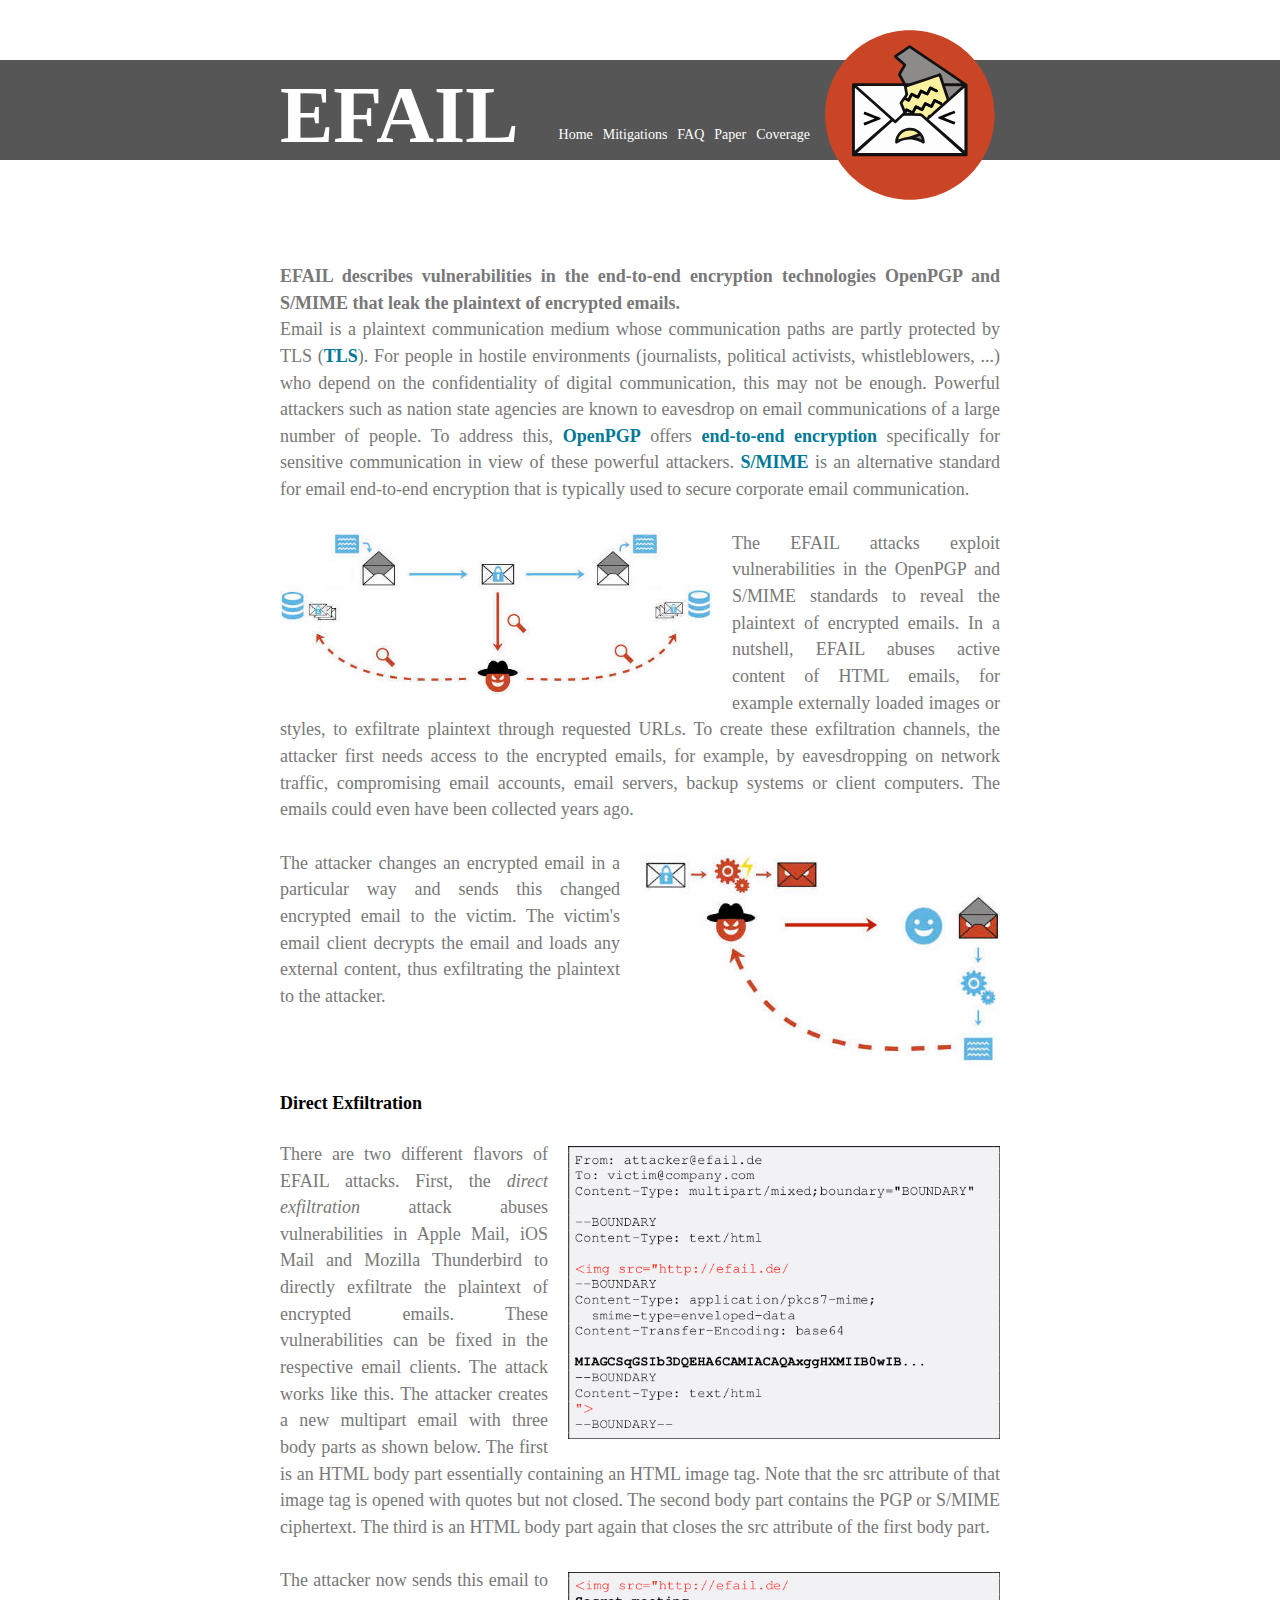
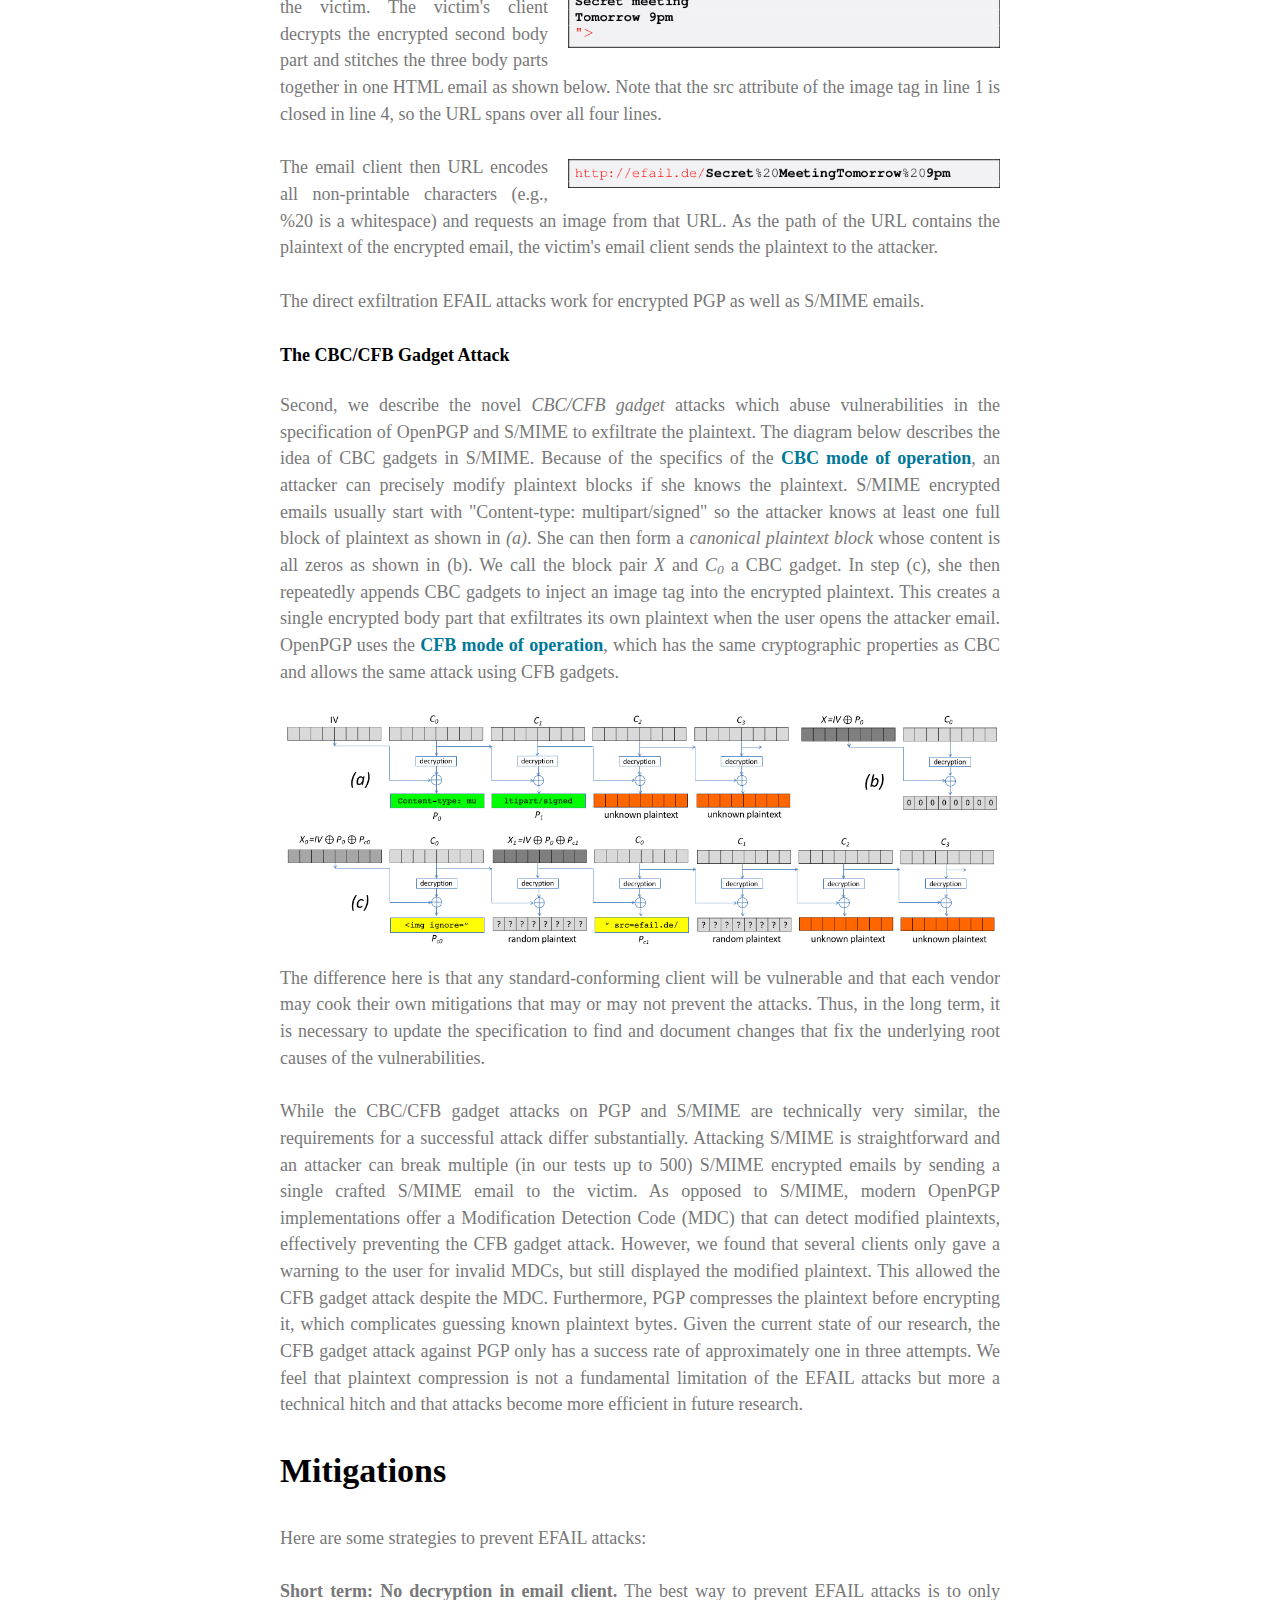
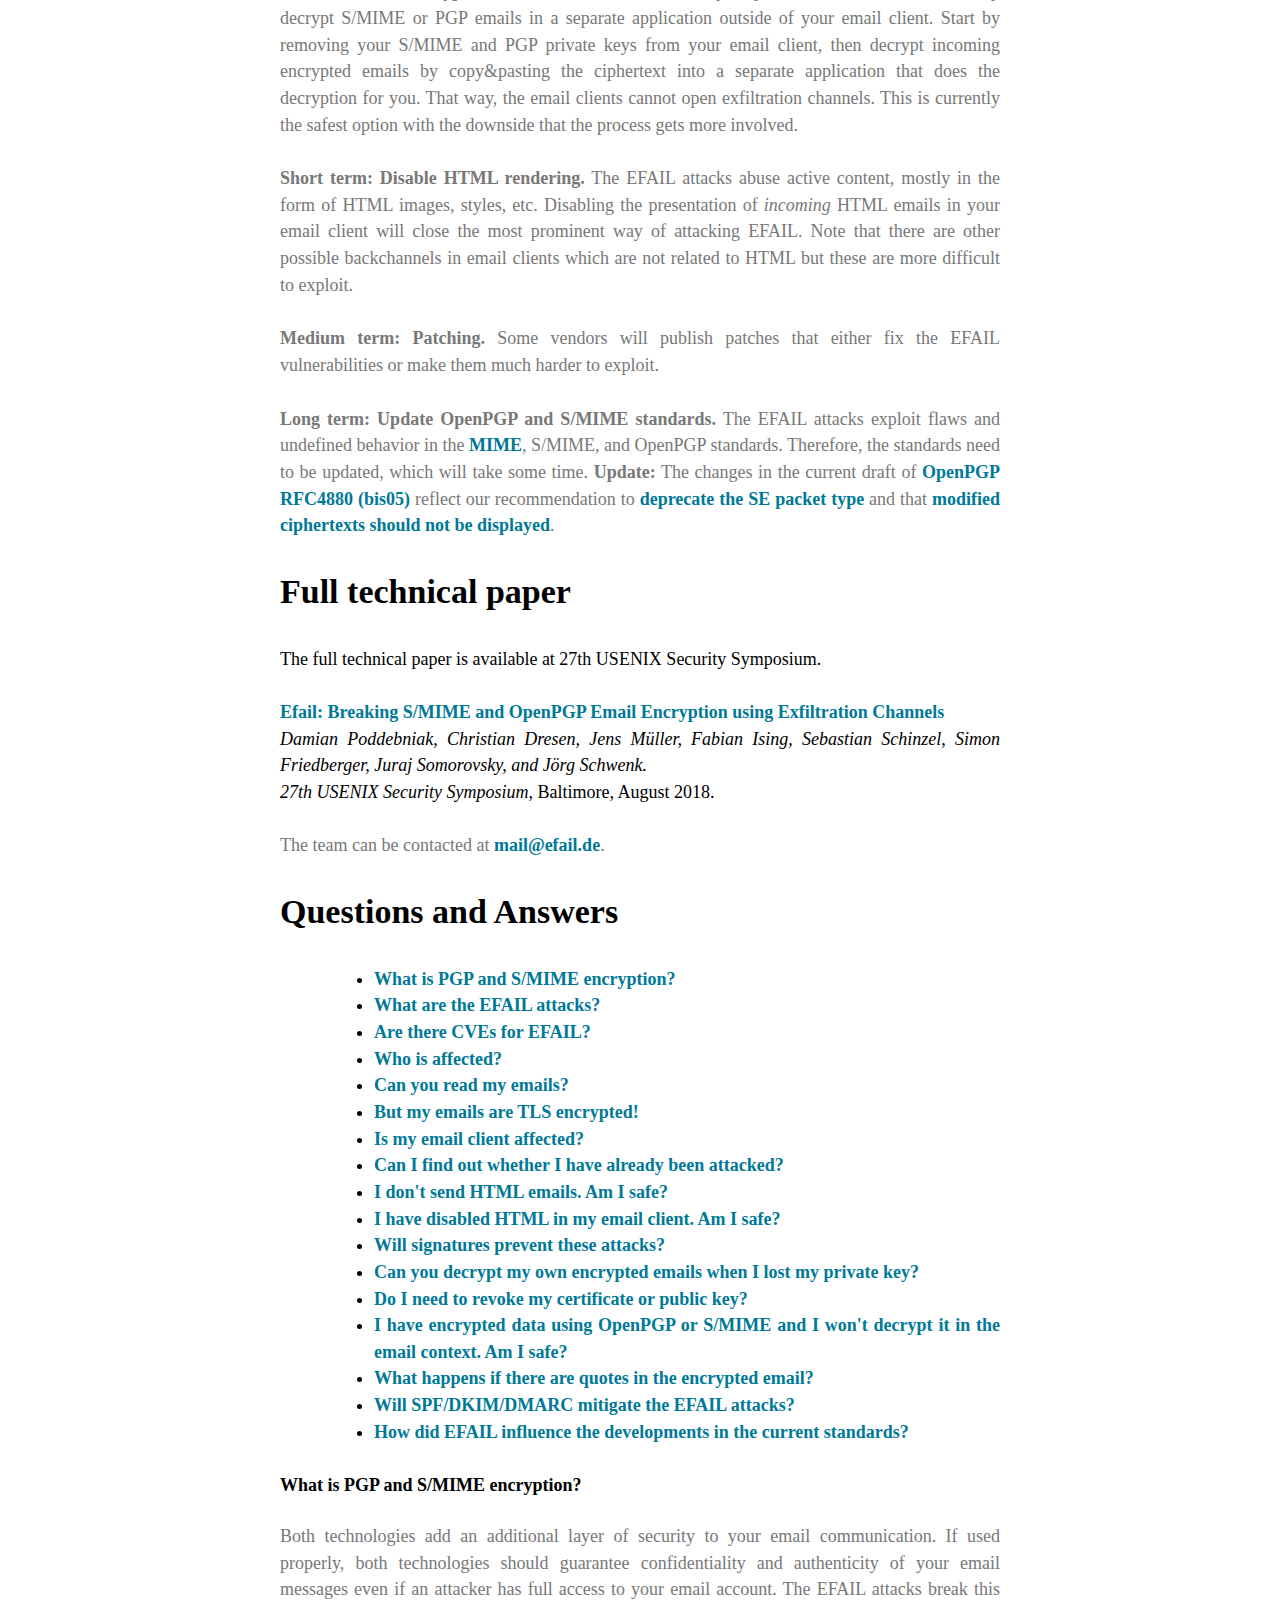
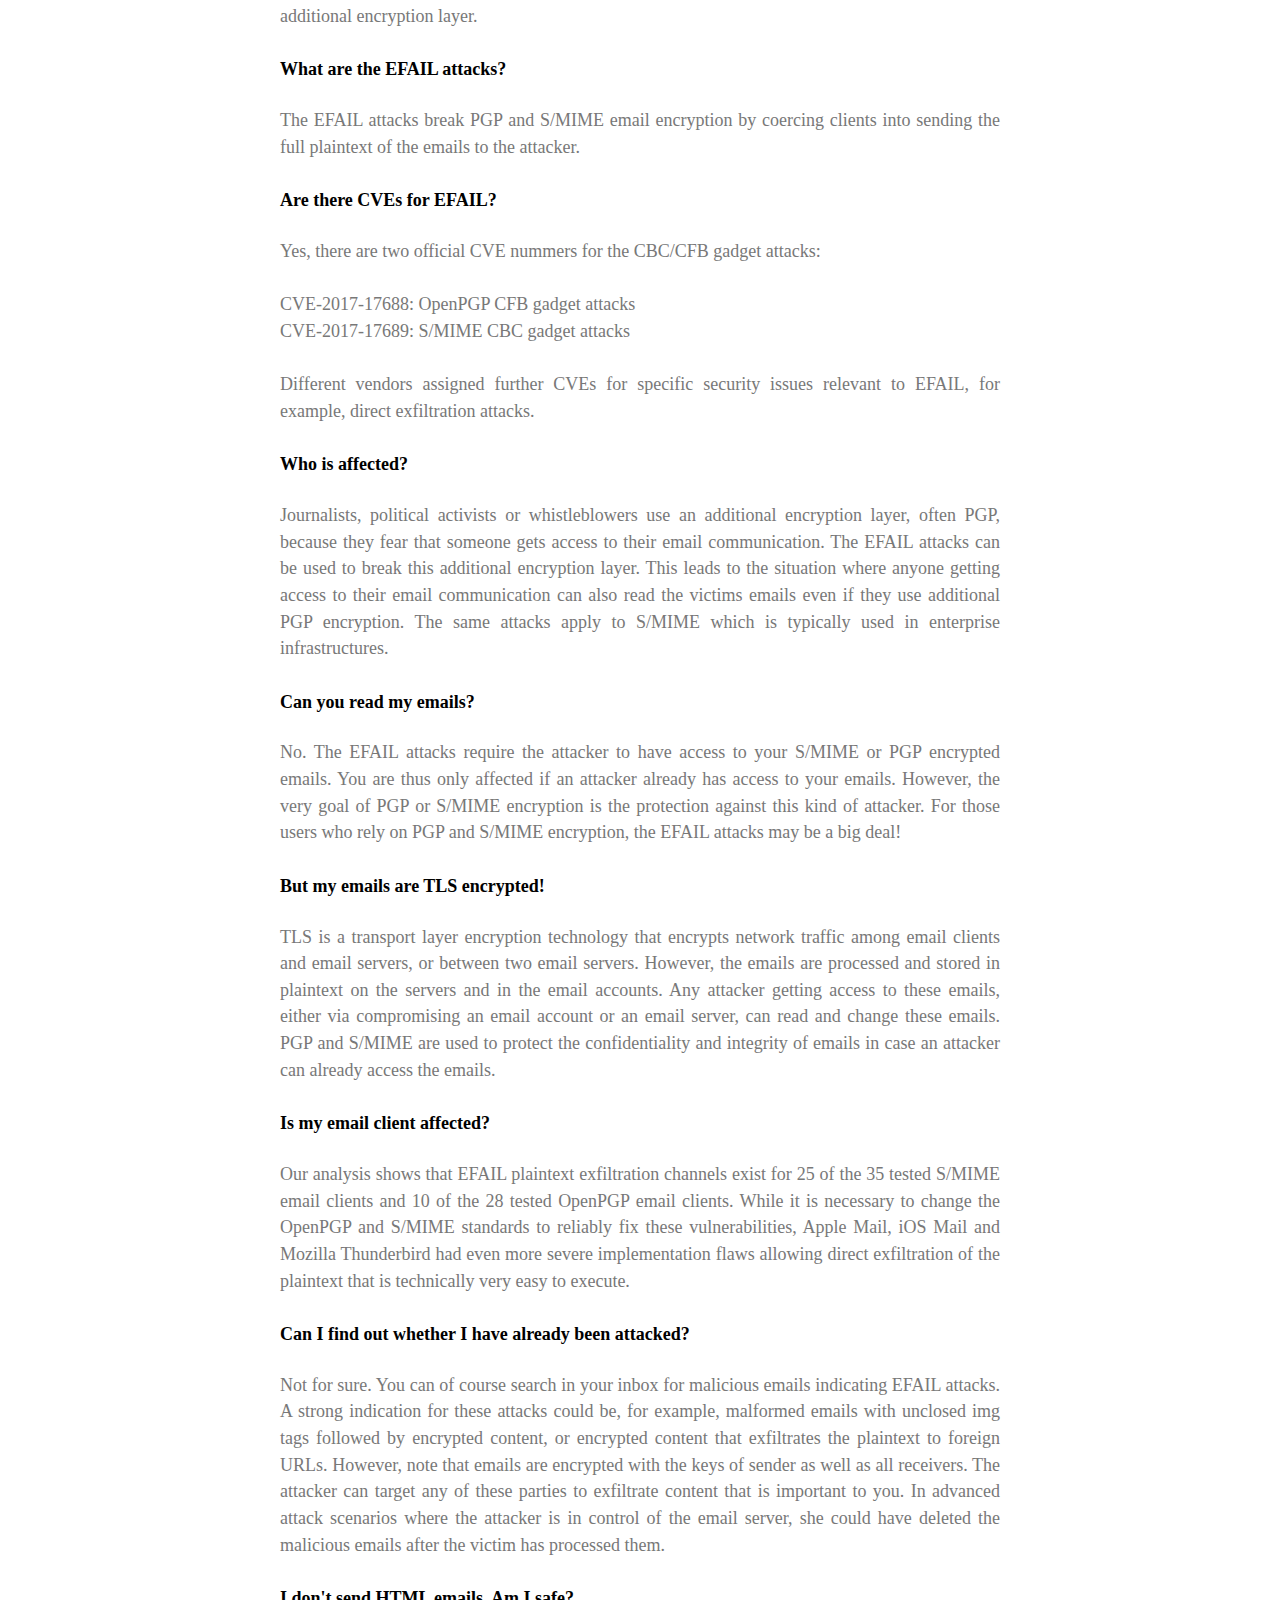
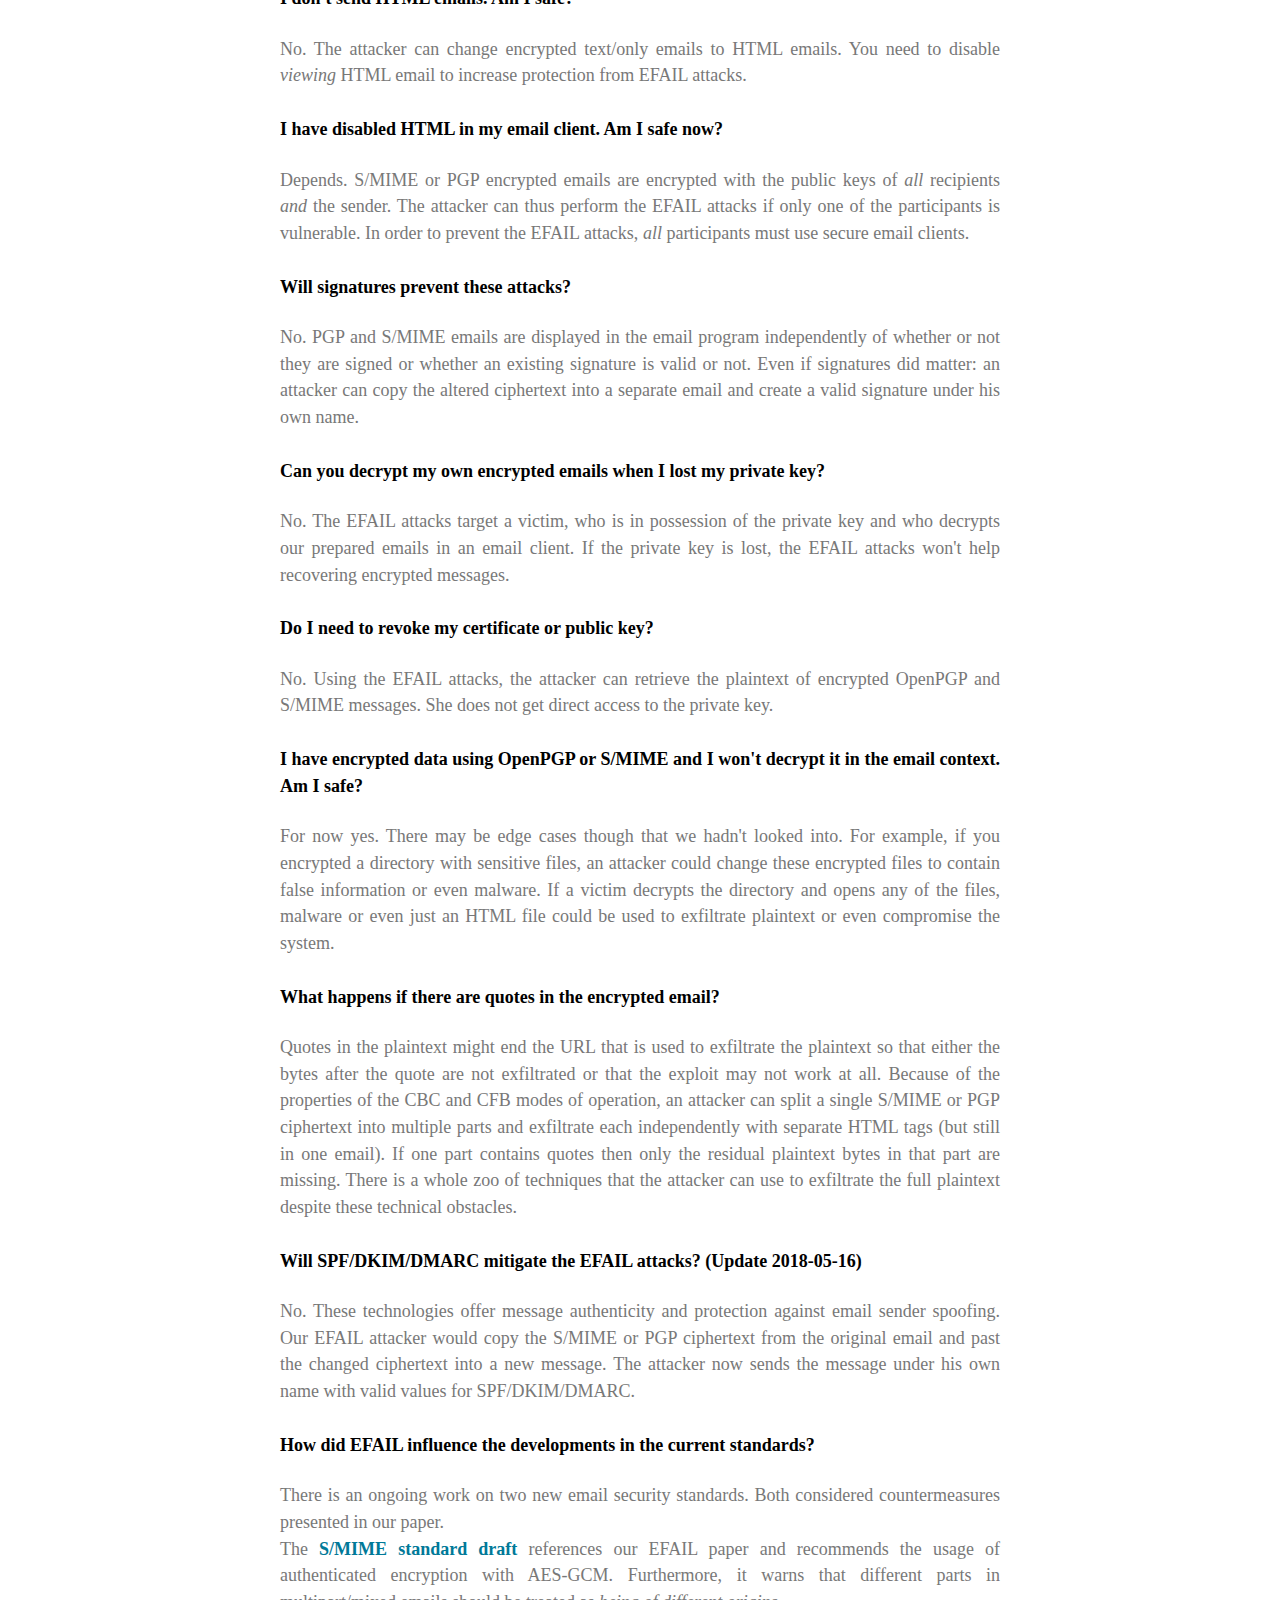
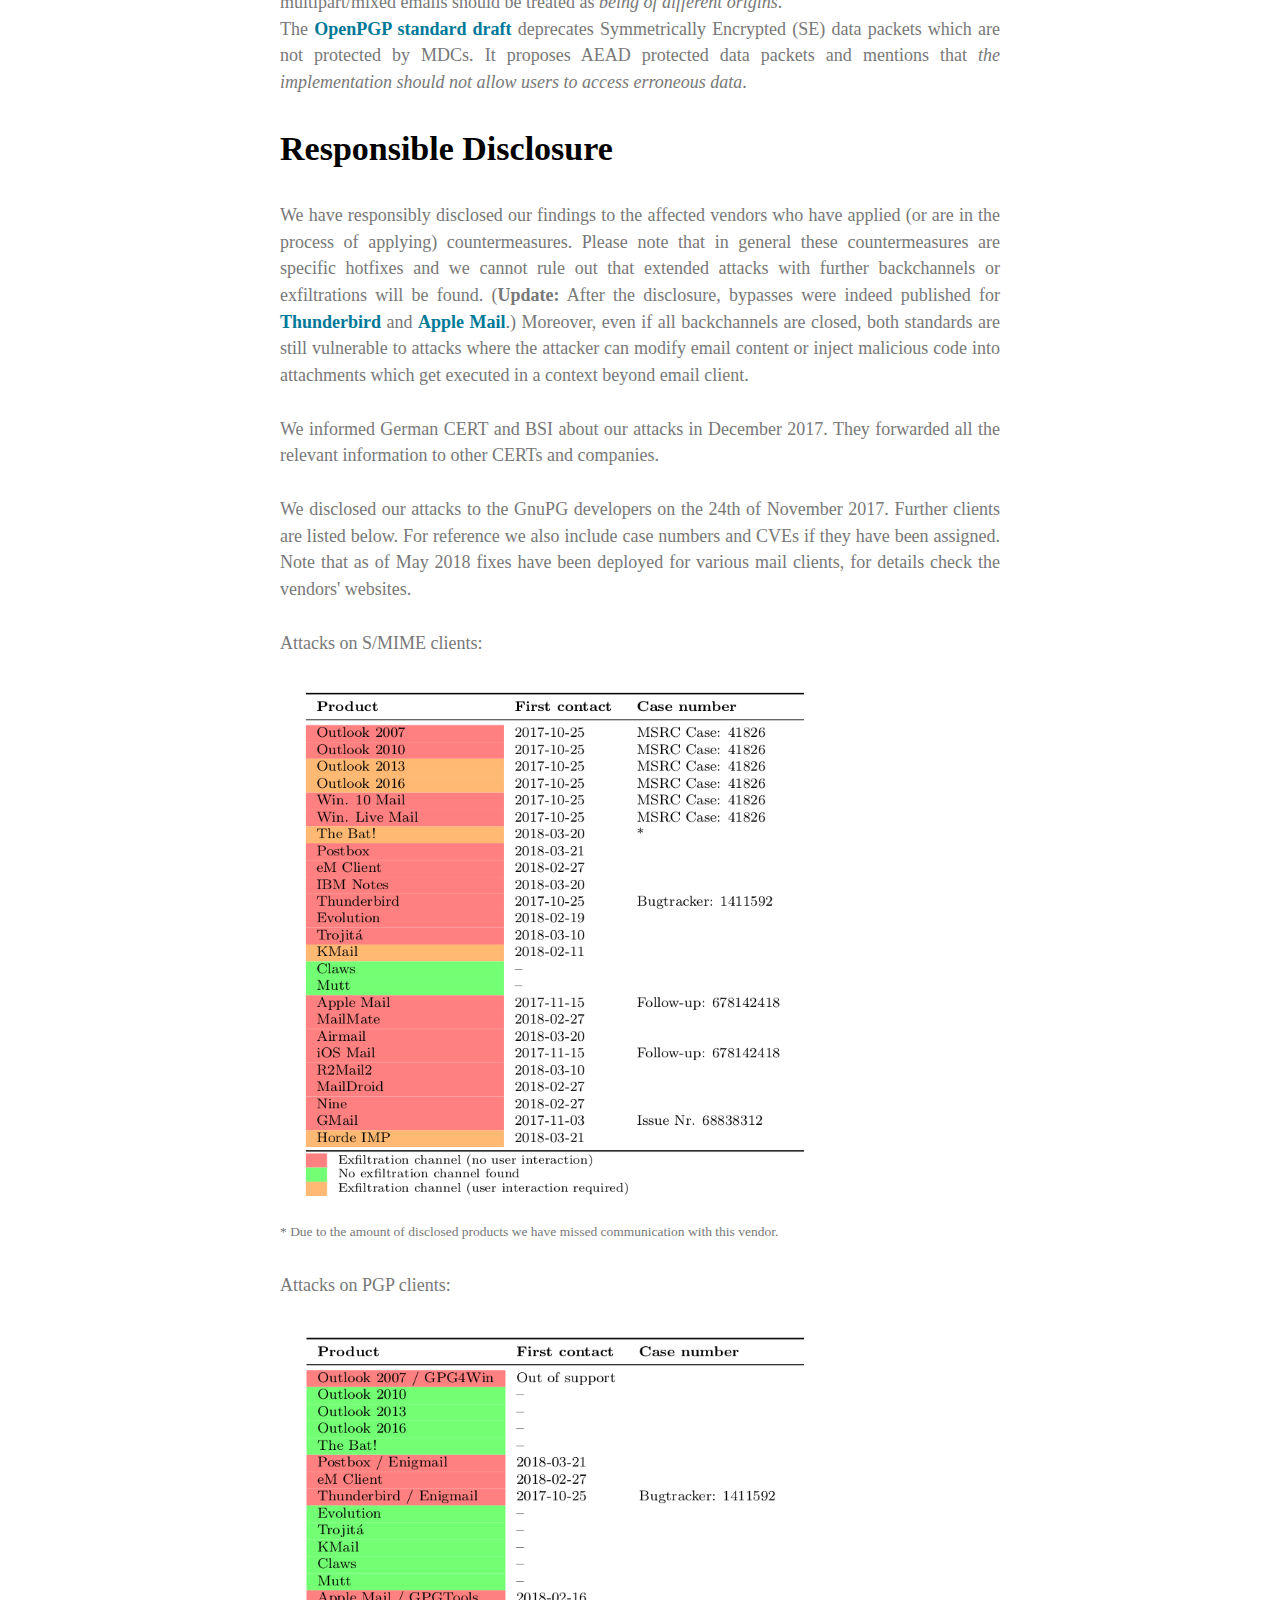
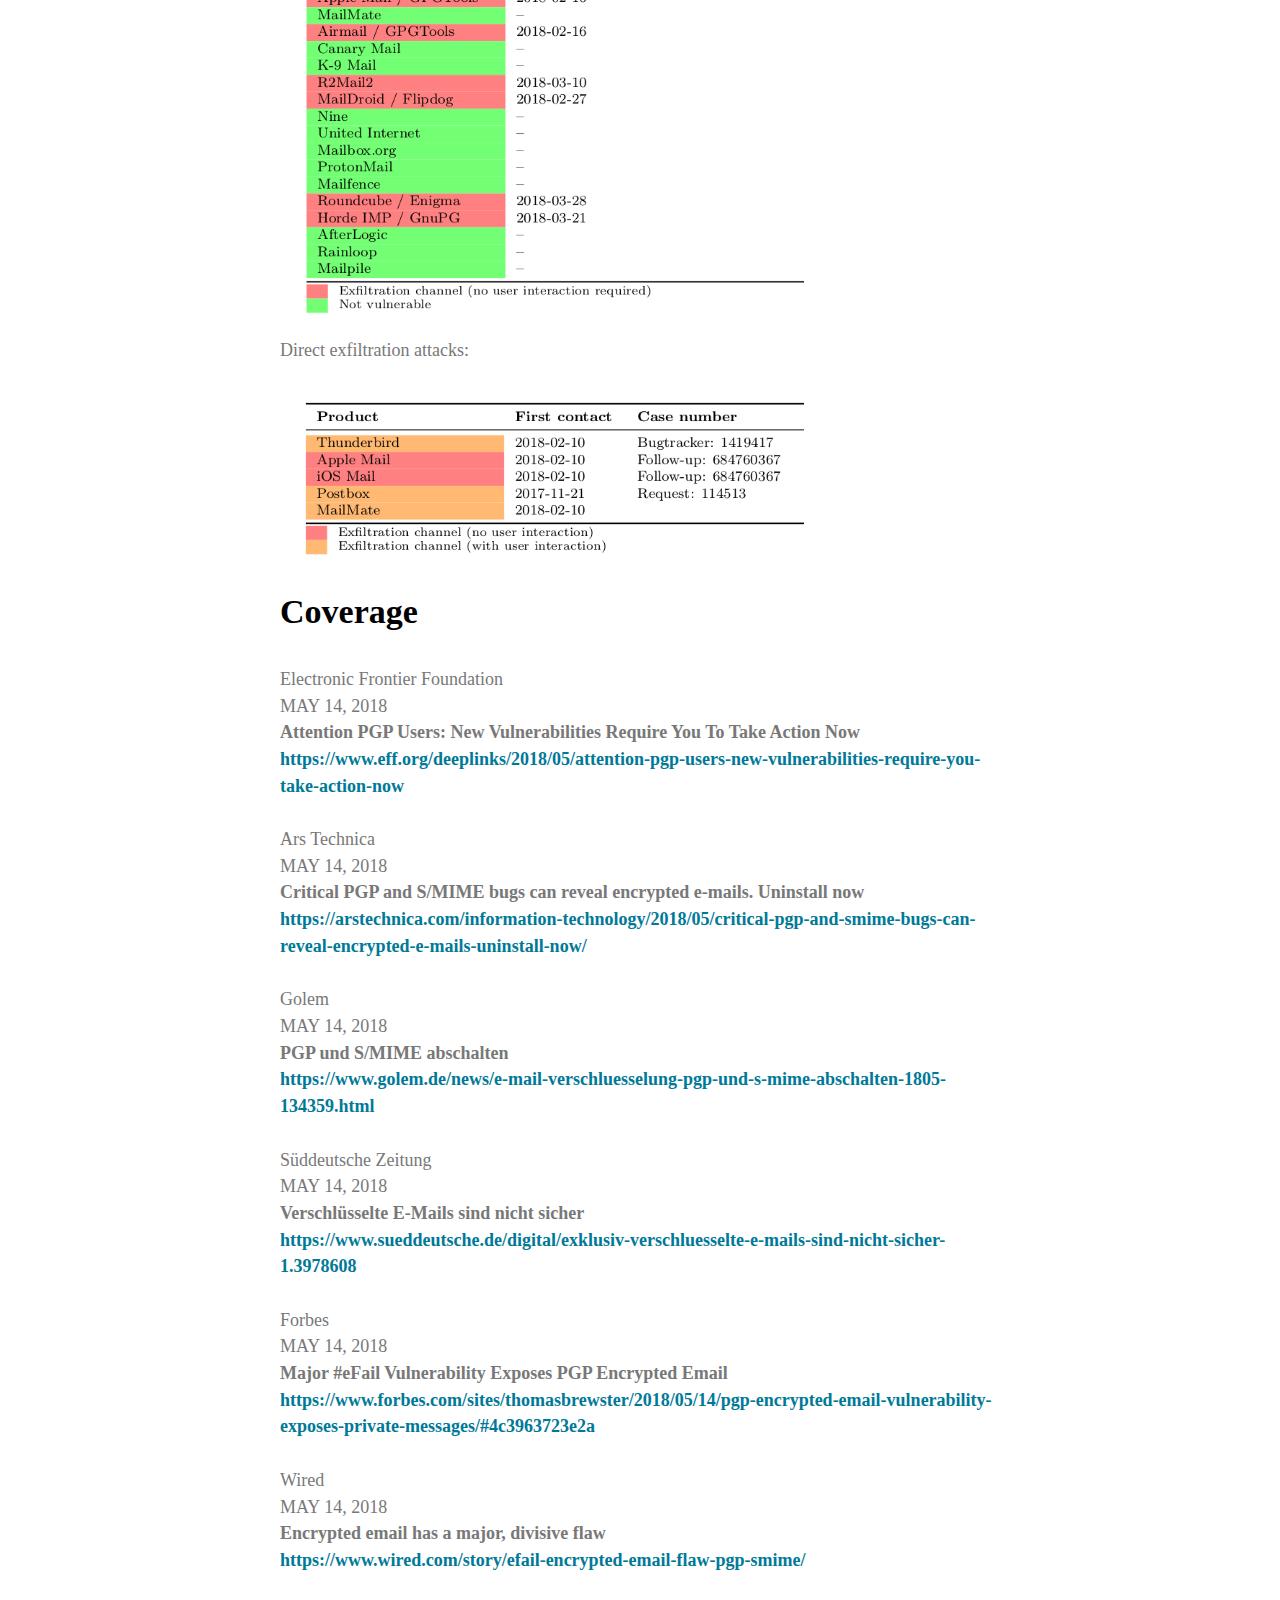
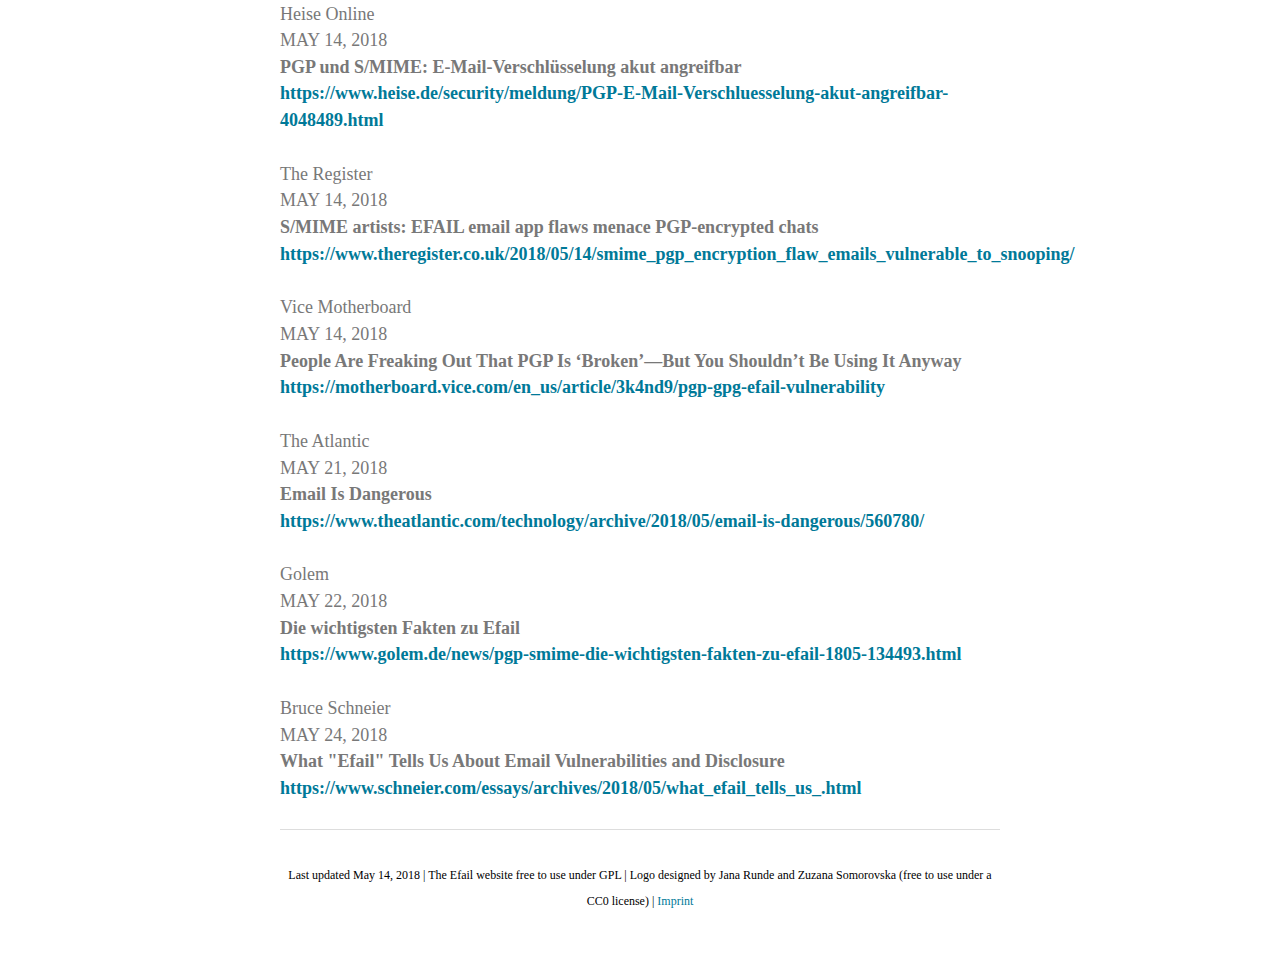
==== index.html @ 6783d9c8 "Initial Commit. Efail.de content" ====
<html lang="en-US">
<head>
    <meta charset="UTF-8" />
    <meta name="viewport" content="width=device-width" />
    <title>EFAIL</title>
    <link rel='stylesheet' href='media/css/style.css' type='text/css' />
</head>

<body>

    <header id="masthead" class="site-header" role="banner">
        <div class="headerbackground"></div>
        <div class="container">
            <div class="logo">
		            <img src='media/img/logo.svg'  height='180' width='180' />
            </div>
            <div id="brand">
                <h1 >EFAIL</h1>
            </div>

        		<nav>
        			<div>
                <ul>
                    <li><a href="/">Home</a></li>
                    <li><a href="#mitigations">Mitigations</a></li>
                    <li><a href="#faq">FAQ</a></li>
                    <li><a href="#paper">Paper</a></li>
                    <li><a href="#press">Coverage</a></li>
                </ul>
              </div>
          </nav>

      		<div class="clear"></div>
      	</div>

</header>

<div class="container">
	<div id="primary">
		<div id="content" role="main">
            <article class="post">
                <div class="the-content" style="text-align:justify;">
                    <p>
                    <strong>EFAIL describes vulnerabilities in the end-to-end encryption technologies OpenPGP and S/MIME that leak the plaintext of encrypted emails. </strong><br />
                    Email is a plaintext communication medium whose communication paths are partly protected by TLS (<a href="https://en.wikipedia.org/wiki/Transport_Layer_Security">TLS</a>). For people in hostile environments (journalists, political activists, whistleblowers, ...) who depend on the confidentiality of digital communication, this may not be enough. Powerful attackers such as nation state agencies are known to eavesdrop on email communications of a large number of people. To address this, <a href="https://en.wikipedia.org/wiki/Pretty_Good_Privacy">OpenPGP</a> offers <a href="https://en.wikipedia.org/wiki/End-to-end_encryption">end-to-end encryption</a> specifically for sensitive communication in view of these powerful attackers. <a href="https://en.wikipedia.org/wiki/S/MIME">S/MIME</a> is an alternative standard for email end-to-end encryption that is typically used to secure corporate email communication.</p>

                    <img style="width:60%;height:auto;float:left;margin-right:20px;" src="media/img/overview1.jpg">
                    <p>The EFAIL attacks exploit vulnerabilities in the OpenPGP and S/MIME standards to reveal the plaintext of encrypted emails. In a nutshell, EFAIL abuses active content of HTML emails, for example externally loaded images or styles, to exfiltrate plaintext through requested URLs. To create these exfiltration channels, the attacker first needs access to the encrypted emails, for example, by eavesdropping on network traffic, compromising email accounts, email servers, backup systems or client computers. The emails could even have been collected years ago.</p>

                    <img style="width:50%;height:auto; margin-left:20px;float:right;" src="media/img/overview2.jpg">
                    <p>The attacker changes an encrypted email in a particular way and sends this changed encrypted email to the victim. The victim's email client decrypts the email and loads any external content, thus exfiltrating the plaintext to the attacker.</p>
                    <p>&nbsp;</p>
                    <h4>Direct Exfiltration</h4>
                    <img width="331" src="media/img/exfil1.png" style="float:right;width: 60%;height:auto;margin-left:20px;margin-top:5px;">
                    <p>There are two different flavors of EFAIL attacks. First, the <i>direct exfiltration</i> attack abuses vulnerabilities in Apple Mail, iOS Mail and Mozilla Thunderbird to directly exfiltrate the plaintext of encrypted emails. These vulnerabilities can be fixed in the respective email clients. The attack works like this. The attacker creates a new multipart email with three body parts as shown below. The first is an HTML body part essentially containing an HTML image tag. Note that the src attribute of that image tag is opened with quotes but not closed. The second body part contains the PGP or S/MIME ciphertext. The third is an HTML body part again that closes the src attribute of the first body part.</p>

                    <img src="media/img/exfil2.png" style="width: 60%;height:auto;float:right;margin-left:20px;margin-top:5px;">
                    <p>The attacker now sends this email to the victim. The victim's client decrypts the encrypted second body part and stitches the three body parts together in one HTML email as shown below. Note that the src attribute of the image tag in line 1 is closed in line 4, so the URL spans over all four lines.</p>

                    <img src="media/img/exfil3.png" style="width: 60%;height:auto;float:right;margin-left:20px;margin-top:5px;">
                    <p>The email client then URL encodes all non-printable characters (e.g., %20 is a whitespace) and requests an image from that URL. As the path of the URL contains the plaintext of the encrypted email, the victim's email client sends the plaintext to the attacker. </p>
                    <p>The direct exfiltration EFAIL attacks work for encrypted PGP as well as S/MIME emails.</p>

                    <h4>The CBC/CFB Gadget Attack</h4>

                    <p>Second, we describe the novel <i>CBC/CFB gadget</i> attacks which abuse vulnerabilities in the specification of OpenPGP and S/MIME to exfiltrate the plaintext. The diagram below describes the idea of CBC gadgets in S/MIME. Because of the specifics of the <a href="https://en.wikipedia.org/wiki/Block_cipher_mode_of_operation">CBC mode of operation</a>, an attacker can precisely modify plaintext blocks if she knows the plaintext. S/MIME encrypted emails usually start with &quot;Content-type: multipart/signed&quot; so the attacker knows at least one full block of plaintext as shown in <i>(a)</i>. She can then form a <i>canonical plaintext block</i> whose content is all zeros as shown in (b). We call the block pair <i>X</i> and <i>C<sub>0</sub></i> a CBC gadget. In step (c), she then repeatedly appends CBC gadgets to inject an image tag into the encrypted plaintext. This creates a single encrypted body part that exfiltrates its own plaintext when the user opens the attacker email. OpenPGP uses the <a href="https://en.wikipedia.org/wiki/Block_cipher_mode_of_operation#Cipher_Feedback_.28CFB.29">CFB mode of operation</a>, which has the same cryptographic properties as CBC and allows the same attack using CFB gadgets.</p>
                    <img src="media/img/smime-attack.png">

                    <p>The difference here is that any standard-conforming client will be vulnerable and that each vendor may cook their own mitigations that may or may not prevent the attacks. Thus, in the long term, it is necessary to update the specification to find and document changes that fix the underlying root causes of the vulnerabilities.</p>

                    <p>While the CBC/CFB gadget attacks on PGP and S/MIME are technically very similar, the requirements for a successful attack differ substantially. Attacking S/MIME is straightforward and an attacker can break multiple (in our tests up to 500) S/MIME encrypted emails by sending a single crafted S/MIME email to the victim. As opposed to S/MIME, modern OpenPGP implementations offer a Modification Detection Code (MDC) that can detect modified plaintexts, effectively preventing the CFB gadget attack. However, we found that several clients only gave a warning to the user for invalid MDCs, but still displayed the modified plaintext. This allowed the CFB gadget attack despite the MDC. Furthermore, PGP compresses the plaintext before encrypting it, which complicates guessing known plaintext bytes. Given the current state of our research, the CFB gadget attack against PGP only has a success rate of approximately one in three attempts. We feel that plaintext compression is not a fundamental limitation of the EFAIL attacks but more a technical hitch and that attacks become more efficient in future research.</p>


                    <section id="mitigations">
                    <h2>Mitigations</h2>
                    <p>Here are some strategies to prevent EFAIL attacks:<p>

                    <p><strong>Short term: No decryption in email client.</strong> The best way to prevent EFAIL attacks is to only decrypt S/MIME or PGP emails in a separate application outside of your email client. Start by removing your S/MIME and PGP private keys from your email client, then decrypt incoming encrypted emails by copy&amp;pasting the ciphertext into a separate application that does the decryption for you. That way, the email clients cannot open exfiltration channels. This is currently the safest option with the downside that the process gets more involved.</p>
                    <p><strong>Short term: Disable HTML rendering.</strong> The EFAIL attacks abuse active content, mostly in the form of HTML images, styles, etc. Disabling the presentation of <i>incoming</i> HTML emails in your email client will close the most prominent way of attacking EFAIL. Note that there are other possible backchannels in email clients which are not related to HTML but these are more difficult to exploit.</p>
                    <p><strong>Medium term: Patching.</strong> Some vendors will publish patches that either fix the EFAIL vulnerabilities or make them much harder to exploit.</p>
                    <p><strong>Long term: Update OpenPGP and S/MIME standards.</strong> The EFAIL attacks exploit flaws and undefined behavior in the <a href="https://en.wikipedia.org/wiki/MIME">MIME</a>, S/MIME, and OpenPGP standards. Therefore, the standards need to be updated, which will take some time.
		<b>Update:</b> The changes in the current draft of <a href="https://tools.ietf.org/html/draft-ietf-openpgp-rfc4880bis-05">OpenPGP RFC4880 (bis05)</a> reflect our recommendation to <a href="https://tools.ietf.org/html/draft-ietf-openpgp-rfc4880bis-05#section-5.8">deprecate the SE packet type</a> and that <a href="https://tools.ietf.org/html/draft-ietf-openpgp-rfc4880bis-05#page-104">modified ciphertexts should not be displayed</a>.</p>

                    <section id="paper">
                        <h2>Full technical paper</h2>
                        The full technical paper is available at 27th USENIX Security Symposium.<br/><br/>
                        <a href="https://www.usenix.org/conference/usenixsecurity18/presentation/poddebniak"><b>Efail: Breaking S/MIME and OpenPGP Email Encryption using Exfiltration Channels</b></a>
                        <br/>
                        <i>Damian Poddebniak, Christian Dresen, Jens Müller, Fabian Ising, Sebastian Schinzel, Simon Friedberger, Juraj Somorovsky, and Jörg Schwenk.</i><br/>
                        <i>27th USENIX Security Symposium</i>, Baltimore, August 2018.</i></p>

                        <p>The team can be contacted at <a href=mailto:mail@efail.de><b>mail@efail.de</b></a>.</p>
                    </section>

<section id="faq">
<h2>Questions and Answers</h2>
  <ul class="question-list">
          <li><a href="#what-is">What is PGP and S/MIME encryption?</a></li>
          <li><a href="#what-are">What are the EFAIL attacks?</a></li>
          <li><a href="#cve">Are there CVEs for EFAIL?</a></li>
          <li><a href="#who-is">Who is affected?</a></li>
          <li><a href="#can-you">Can you read my emails?</a></li>
          <li><a href="#but-my">But my emails are TLS encrypted!</a></li>
          <li><a href="#is-my">Is my email client affected?</a></li>
          <li><a href="#been-p0wned">Can I find out whether I have already been attacked?</a></li>
          <li><a href="#i-dont">I don't send HTML emails. Am I safe?</a></li>
          <li><a href="#i-have">I have disabled HTML in my email client. Am I safe?</a></li>
          <li><a href="#will-signatures">Will signatures prevent these attacks?</a></li>
          <li><a href="#can-i-decrypt">Can you decrypt my own encrypted emails when I lost my private key?</a></li>
          <li><a href="#do-i-need">Do I need to revoke my certificate or public key?</a></li>
          <li><a href="#i-have-encrypted">I have encrypted data using OpenPGP or S/MIME and I won't decrypt it in the email context. Am I safe?</a></li>
          <li><a href="#no-quotes">What happens if there are quotes in the encrypted email?</a></li>
          <li><a href="#dkim">Will SPF/DKIM/DMARC mitigate the EFAIL attacks?</a></li>
          <li><a href="#impact">How did EFAIL influence the developments in the current standards?</a></li>

    </ul>

    <h4><a name="what-is"></a>What is PGP and S/MIME encryption?</h4>
    <p>Both technologies add an additional layer of security to your email communication. If used properly, both technologies should guarantee confidentiality and authenticity of your email messages even if an attacker has full access to your email account. The EFAIL attacks break this additional encryption layer.</p>

    <h4><a name="what-are"></a>What are the EFAIL attacks?</h4>
    <p>The EFAIL attacks break PGP and S/MIME email encryption by coercing clients into sending the full plaintext of the emails to the attacker.</p>

    <h4><a name="cve"></a>Are there CVEs for EFAIL?</h4>
    <p>Yes, there are two official CVE nummers for the CBC/CFB gadget attacks:
    <br/><br/>CVE-2017-17688: OpenPGP CFB gadget attacks
    <br/>CVE-2017-17689: S/MIME CBC gadget attacks
<br/><br/>

    Different vendors assigned further CVEs for specific security issues relevant to EFAIL, for example, direct exfiltration attacks.
    </p>

    <h4><a name="who-is"></a>Who is affected?</h4>
    <p>Journalists, political activists or whistleblowers use an additional encryption layer, often PGP, because they fear that someone gets access to their email communication. The EFAIL attacks can be used to break this additional encryption layer. This leads to the situation where anyone getting access to their email communication can also read the victims emails even if they use additional PGP encryption. The same attacks apply to S/MIME which is typically used in enterprise infrastructures.</p>

    <h4><a name="can-you"></a>Can you read my emails?</h4>
    <p>No. The EFAIL attacks require the attacker to have access to your S/MIME or PGP encrypted emails. You are thus only affected if an attacker already has access to your emails. However, the very goal of PGP or S/MIME encryption is the protection against this kind of attacker. For those users who rely on PGP and S/MIME encryption, the EFAIL attacks may be a big deal!</p>

    <h4><a name="but-my"></a>But my emails are TLS encrypted!</h4>
    <p>TLS is a transport layer encryption technology that encrypts network traffic among email clients and email servers, or between two email servers. However, the emails are processed and stored in plaintext on the servers and in the email accounts. Any attacker getting access to these emails, either via compromising an email account or an email server, can read and change these emails. PGP and S/MIME are used to protect the confidentiality and integrity of emails in case an attacker can already access the emails.</p>

    <h4><a name="is-my"></a>Is my email client affected?</h4>
    <p>Our analysis shows that EFAIL plaintext exfiltration channels exist for 25 of the 35 tested S/MIME email clients and 10 of the 28 tested OpenPGP email clients. While it is necessary to change the OpenPGP and S/MIME standards to reliably fix these vulnerabilities, Apple Mail, iOS Mail and Mozilla Thunderbird had even more severe implementation flaws allowing direct exfiltration of the plaintext that is technically very easy to execute.</p>

    <h4><a name="been-p0wned"></a>Can I find out whether I have already been attacked?</h4>
    <p>Not for sure. You can of course search in your inbox for malicious emails indicating EFAIL attacks. A strong indication for these attacks could be, for example, malformed emails with unclosed img tags followed by encrypted content, or encrypted content that exfiltrates the plaintext to foreign URLs. However, note that emails are encrypted with the keys of sender as well as all receivers. The attacker can target any of these parties to exfiltrate content that is important to you. In advanced attack scenarios where the attacker is in control of the email server, she could have deleted the malicious emails after the victim has processed them. </p>

    <h4><a name="i-dont"></a>I don't send HTML emails. Am I safe?</h4>
    <p>No. The attacker can change encrypted text/only emails to HTML emails. You need to disable <i>viewing</i> HTML email to increase protection from EFAIL attacks.</p>

    <h4><a name="i-have"></a>I have disabled HTML in my email client. Am I safe now?</h4>
    <p>Depends. S/MIME or PGP encrypted emails are encrypted with the public keys of <i>all</i> recipients <i>and</i> the sender. The attacker can thus perform the EFAIL attacks if only one of the participants is vulnerable. In order to prevent the EFAIL attacks, <i>all</i> participants must use secure email clients.</p>

    <h4><a name="will-signatures"></a>Will signatures prevent these attacks?</h4>
    <p>No. PGP and S/MIME emails are displayed in the email program independently of whether or not they are signed or whether an existing signature is valid or not. Even if signatures did matter: an attacker can copy the altered ciphertext into a separate email and create a valid signature under his own name.</p>

    <h4><a name="can-i-decrypt"></a>Can you decrypt my own encrypted emails when I lost my private key?</h4>
    <p>No. The EFAIL attacks target a victim, who is in possession of the private key and who decrypts our prepared emails in an email client. If the private key is lost, the EFAIL attacks won't help recovering encrypted messages.</p>

    <h4><a name="do-i-need"></a>Do I need to revoke my certificate or public key?</h4>
    <p>No. Using the EFAIL attacks, the attacker can retrieve the plaintext of encrypted OpenPGP and S/MIME messages. She does not get direct access to the private key.</p>

    <h4><a name="i-have-encrypted"></a>I have encrypted data using OpenPGP or S/MIME and I won't decrypt it in the email context. Am I safe?</h4>
    <p>For now yes. There may be edge cases though that we hadn't looked into. For example, if you encrypted a directory with sensitive files, an attacker could change these encrypted files to contain false information or even malware. If a victim decrypts the directory and opens any of the files, malware or even just an HTML file could be used to exfiltrate plaintext or even compromise the system.</p>

    <h4><a name="no-quotes"></a>What happens if there are quotes in the encrypted email?</h4>
    <p>Quotes in the plaintext might end the URL that is used to exfiltrate the plaintext so that either the bytes after the quote are not exfiltrated or that the exploit may not work at all. Because of the properties of the CBC and CFB modes of operation, an attacker can split a single S/MIME or PGP ciphertext into multiple parts and exfiltrate each independently with separate HTML tags (but still in one email). If one part contains quotes then only the residual plaintext bytes in that part are missing. There is a whole zoo of techniques that the attacker can use to exfiltrate the full plaintext despite these technical obstacles.</p>


    <h4><a name="dkim"></a>Will SPF/DKIM/DMARC mitigate the EFAIL attacks? (Update 2018-05-16)</h4>
    <p>No. These technologies offer message authenticity and protection against email sender spoofing. Our EFAIL attacker would copy the S/MIME or PGP ciphertext from the original email and past the changed ciphertext into a new message. The attacker now sends the message under his own name with valid values for SPF/DKIM/DMARC.</p>

    <h4><a name="impact"></a>How did EFAIL influence the developments in the current standards?</h4>
    <p>There is an ongoing work on two new email security standards. Both considered countermeasures presented in our paper.
    <br/>The <a href="https://tools.ietf.org/html/draft-ietf-lamps-rfc5751-bis-11">S/MIME standard draft</a> references our EFAIL paper and recommends the usage of authenticated encryption with AES-GCM. Furthermore, it warns that different parts in multipart/mixed emails should be treated as <i>being of different origins</i>.
    <br/>The <a href="https://tools.ietf.org/html/draft-ietf-openpgp-rfc4880bis-05">OpenPGP standard draft</a> deprecates Symmetrically Encrypted (SE) data packets which are not protected by MDCs. It proposes AEAD protected data packets and mentions that <i>the implementation should not allow users to access erroneous data</i>.
    </p>


  </section>

  <section id="disclousure">
	  <h2>Responsible Disclosure</h2>
	  <p>We have responsibly disclosed our findings to the affected vendors who have applied (or are in the process of applying) countermeasures. Please note that in general these countermeasures are specific hotfixes and we cannot rule out that extended attacks with further backchannels or exfiltrations will be found. (<b>Update:</b> After the disclosure, bypasses were indeed published for <a href="https://www.golem.de/news/pgp-smime-thunderbird-update-notwendig-um-efail-zu-verhindern-1805-134472.html">Thunderbird</a> and <a href="https://theintercept.com/2018/05/25/in-apple-mail-theres-no-protecting-pgp-encrypted-messages/">Apple Mail</a>.) Moreover, even if all backchannels are closed, both standards are still vulnerable to attacks where the attacker can modify email content or inject malicious code into attachments which get executed in a context beyond email client.
	  </p>
	  <p>We informed German CERT and BSI about our attacks in December 2017. They forwarded all the relevant information to other CERTs and companies.</p>
	  <p>We disclosed our attacks to the GnuPG developers on the 24th of November 2017. Further clients are listed below. For reference we also include case numbers and CVEs if they have been assigned. Note that as of May 2018 fixes have been deployed for various mail clients, for details check the vendors' websites.</p>
	  <p>Attacks on S/MIME clients:</p>
	  <img src="media/img/efail-disclosure-smime.png" style="width: 70%;height:auto;float:center;margin-left:20px;margin-top:5px;">
	  <p><small>* Due to the amount of disclosed products we have missed communication with this vendor.</small></p>
	  <p>Attacks on PGP clients:</p>
	  <img src="media/img/efail-disclosure-pgp.png" style="width: 70%;height:auto;float:center;margin-left:20px;margin-top:5px;">
	  <p>Direct exfiltration attacks:</p>
	  <img src="media/img/efail-disclosure-direct.png" style="width: 70%;height:auto;float:center;margin-left:20px;margin-top:5px;">
  </section>

  <section id="press">
    <h2>Coverage</h2>
    <p>
      Electronic Frontier Foundation<br />
      MAY 14, 2018<br/>
      <b>Attention PGP Users: New Vulnerabilities Require You To Take Action Now</b><br/>
      <a href="https://www.eff.org/deeplinks/2018/05/attention-pgp-users-new-vulnerabilities-require-you-take-action-now" target="_blank">https://www.eff.org/deeplinks/2018/05/attention-pgp-users-new-vulnerabilities-require-you-take-action-now</a>
    </p>
    <p>
      Ars Technica<br />
      MAY 14, 2018<br/>
      <b>Critical PGP and S/MIME bugs can reveal encrypted e-mails. Uninstall now</b><br/>
      <a href="https://arstechnica.com/information-technology/2018/05/critical-pgp-and-smime-bugs-can-reveal-encrypted-e-mails-uninstall-now/" target="_blank">https://arstechnica.com/information-technology/2018/05/critical-pgp-and-smime-bugs-can-reveal-encrypted-e-mails-uninstall-now/</a>
    </p>
    <p>
      Golem<br />
      MAY 14, 2018<br/>
      <b>PGP und S/MIME abschalten</b><br/>
      <a href="https://www.golem.de/news/e-mail-verschluesselung-pgp-und-s-mime-abschalten-1805-134359.html" target="_blank">https://www.golem.de/news/e-mail-verschluesselung-pgp-und-s-mime-abschalten-1805-134359.html</a>
    </p>

    <p>
      Süddeutsche Zeitung<br />
      MAY 14, 2018<br/>
      <b>Verschlüsselte E-Mails sind nicht sicher</b><br/>
      <a href="https://www.sueddeutsche.de/digital/exklusiv-verschluesselte-e-mails-sind-nicht-sicher-1.3978608" target="_blank">https://www.sueddeutsche.de/digital/exklusiv-verschluesselte-e-mails-sind-nicht-sicher-1.3978608</a>
    </p>

    <p>
      Forbes<br />
      MAY 14, 2018<br/>
      <b>Major #eFail Vulnerability Exposes PGP Encrypted Email</b><br/>
      <a href="https://www.forbes.com/sites/thomasbrewster/2018/05/14/pgp-encrypted-email-vulnerability-exposes-private-messages/#4c3963723e2a" target="_blank">https://www.forbes.com/sites/thomasbrewster/2018/05/14/pgp-encrypted-email-vulnerability-exposes-private-messages/#4c3963723e2a</a>
    </p>


    <p>
      Wired<br />
      MAY 14, 2018<br/>
      <b>Encrypted email has a major, divisive flaw</b><br/>
      <a href="https://www.wired.com/story/efail-encrypted-email-flaw-pgp-smime/" target="_blank">https://www.wired.com/story/efail-encrypted-email-flaw-pgp-smime/</a>
    </p>


    <p>
      Heise Online<br />
      MAY 14, 2018<br/>
      <b>PGP und S/MIME: E-Mail-Verschlüsselung akut angreifbar</b><br/>
      <a href="https://www.heise.de/security/meldung/PGP-E-Mail-Verschluesselung-akut-angreifbar-4048489.html" target="_blank">https://www.heise.de/security/meldung/PGP-E-Mail-Verschluesselung-akut-angreifbar-4048489.html</a>
    </p>


    <p>
      The Register<br />
      MAY 14, 2018<br/>
      <b>S/MIME artists: EFAIL email app flaws menace PGP-encrypted chats</b><br/>
      <a href="https://www.theregister.co.uk/2018/05/14/smime_pgp_encryption_flaw_emails_vulnerable_to_snooping/" target="_blank">https://www.theregister.co.uk/2018/05/14/smime_pgp_encryption_flaw_emails_vulnerable_to_snooping/</a>
    </p>


    <p>
      Vice Motherboard<br />
      MAY 14, 2018<br/>
      <b>People Are Freaking Out That PGP Is ‘Broken’—But You Shouldn’t Be Using It Anyway</b><br/>
      <a href="https://motherboard.vice.com/en_us/article/3k4nd9/pgp-gpg-efail-vulnerability" target="_blank">https://motherboard.vice.com/en_us/article/3k4nd9/pgp-gpg-efail-vulnerability</a>
    </p>


    <p>
      The Atlantic<br />
      MAY 21, 2018<br/>
      <b>Email Is Dangerous</b><br/>
      <a href="https://www.theatlantic.com/technology/archive/2018/05/email-is-dangerous/560780/" target="_blank">https://www.theatlantic.com/technology/archive/2018/05/email-is-dangerous/560780/</a>
    </p>


    <p>
      Golem<br />
      MAY 22, 2018<br/>
      <b>Die wichtigsten Fakten zu Efail</b><br/>
      <a href="https://www.golem.de/news/pgp-smime-die-wichtigsten-fakten-zu-efail-1805-134493.html" target="_blank">https://www.golem.de/news/pgp-smime-die-wichtigsten-fakten-zu-efail-1805-134493.html</a>
    </p>


    <p>
      Bruce Schneier<br />
      MAY 24, 2018<br/>
      <b>What "Efail" Tells Us About Email Vulnerabilities and Disclosure</b><br/>
      <a href="https://www.schneier.com/essays/archives/2018/05/what_efail_tells_us_.html" target="_blank">https://www.schneier.com/essays/archives/2018/05/what_efail_tells_us_.html</a>
    </p>



  </section>
                </div>
            </article>
		</div>
	</div>

</div>
<footer class="site-footer">
    <div class="site-info container">
      <p class="text-muted">Last updated May 14, 2018 | The Efail website free to use under GPL | Logo designed by Jana Runde and Zuzana Somorovska  (free to use under a CC0 license) | <a href="imprint.html">Imprint</a></p>
    </div>
	</div>
</footer>

</body>
</html>
---- media/css/style.css ----
/*
Theme Name: Less
Theme URI: http://lessmade.com/themes/less
Author: Jared Erickson
Author URI: http://jarederickson.com
Description: A super simple theme that can be customized using LESS variables
Version: 1.1
License: GNU General Public License

*/
/* LESS variables - Change the look of your site simply.
-------------------------------------------------------------- */
/* Reset
-------------------------------------------------------------- */
/* http://meyerweb.com/eric/tools/css/reset/
   v2.0 | 20110126
   License: none (public domain)
*/

/*
Theme Name: LESS efail.
Author: Efail Team
Author URI: http://efail.de
Description: Adapted design for efail
License: GNU General Public License
*/

html {
  margin: 0;
  padding: 0;
  font-size: 62.5%;
  /* Corrects text resizing oddly in IE6/7 when body font-size is set using em units http://clagnut.com/blog/348/#c790 */

  -webkit-text-size-adjust: 100%;
  /* Prevents iOS text size adjust after orientation change, without disabling user zoom */

  -ms-text-size-adjust: 100%;
  /* www.456bereastreet.com/archive/201012/controlling_text_size_in_safari_for_ios_without_disabling_user_zoom/ */

}

blockquote,
q {
  quotes: none;
}
blockquote:before,
blockquote:after,
q:before,
q:after {
  content: '';
  content: none;
}
table {
  border-spacing: 0;
  border-collapse: collapse;
}
code,
kbd,
tt,
var {
  font: 15px Monaco, Consolas, "Andale Mono", "DejaVu Sans Mono", monospace;
}
abbr,
acronym {
  border-bottom: 1px dotted #666;
  cursor: help;
}
mark,
ins {
  background: #fff9c0;
  text-decoration: none;
}
sup,
sub {
  font-size: 75%;
  height: 0;
  line-height: 0;
  position: relative;
  vertical-align: baseline;
}
sup {
  bottom: 1ex;
}
sub {
  top: .5ex;
}
small {
  font-size: 75%;
}
big {
  font-size: 125%;
}
figure {
  margin: 0;
}
table {
  margin: 0 0 1.5em;
  width: 100%;
}
th {
  font-weight: bold;
}


/* styles
-------------------------------------------------------------- */
body {
  padding: 0;
  margin: 0;
  background: #ffffff;
  line-height: 26.64px;
  font-size: 18px;
  font-size: 1.8rem;
}
/* typography
-------------------------------------------------------------- */
/* Headings */
h1,
h2,
h3,
h4,
h5,
h6 {
  clear: both;

}
h1 {
  line-height: 71.03999999999999px;
  font-size: 48px;
  font-size: 4.8rem;
}
h2 {
  line-height: 50.32px;
  font-size: 34px;
  font-size: 3.4rem;
}
h3 {
  line-height: 41.44px;
  font-size: 28px;
  font-size: 2.8rem;
}
h4 {
  line-height: 26.64px;
  font-size: 18px;
  font-size: 1.8rem;
}
hr {
  background-color: #ccc;
  border: 0;
  height: 1px;
  margin-bottom: 1.5em;
}

/* Text elements */
p {
  margin-bottom: 1.5em;
}
ul,
ol {
  margin: 0 0 1.5em 3em;
}
ul {
  list-style: disc;
}
ol {
  list-style: decimal;
}
ul ul,
ol ol,
ul ol,
ol ul {
  margin-bottom: 0;
  margin-left: 1.5em;
}
dt {
  font-weight: bold;
}
dd {
  margin: 0 1.5em 1.5em;
}
b,
strong {
  font-weight: bold;
}
dfn,
cite,
em,
i {
  font-style: italic;
}
blockquote {
  margin: 0 1.5em;
}
address {
  margin: 0 0 1.5em;
}
pre {
  background: #eee;
  font-family: "Courier 10 Pitch", Courier, monospace;
  font-size: 15px;
  font-size: 1.5rem;
  line-height: 1.6;
  margin-bottom: 1.6em;
  padding: 1.6em;
  overflow: auto;
  max-width: 100%;
}
/* Links */
a {
  color: #007998;
  -webkit-transition: color 0.25s ease-in-out;
  -moz-transition: color 0.25s ease-in-out;
  -o-transition: color 0.25s ease-in-out;
  -ms-transition: color 0.25s ease-in-out;
  transition: color 0.25s ease-in-out;
  text-decoration: none;
}
a:hover,
a:focus,
a:active {
  color: rgba(0, 121, 152, 0.5);
}
/* Alignment */
.alignleft {
  display: inline;
  float: left;
  margin-right: 1.5em;
}
.alignright {
  display: inline;
  float: right;
  margin-left: 1.5em;
}
.aligncenter {
  clear: both;
  display: block;
  margin: 0 auto;
}
/* Header
-------------------------------------------------------------- */
header {
  background: transparent;
  margin: 20px auto;


}

.headerbackground {
  position:absolute;
  background: transparent;
  margin: 40px auto;
  width:100%;
  height: 100px;
  background-color:#565656;
}
header .logo {
  overflow: hidden;
  width: 180px;
  height: 180px;
  margin: 0;
  margin-top: -15px;
  float: right;
}
header #brand {
  float: left;
  margin-top: 40px;

}
header #brand h1 {
  font-weight: 900;
  color: #FFFFFF;
  font-size: 8rem;
  margin: 0;
  padding: 0;
  text-transform: uppercase;
}
header nav {
  margin-top: 50px;
  margin-left: 0px;
  float: left;
}
header nav ul {
  list-style: none;
  margin: 0;
}
header nav ul li {
  float: left;
  margin: 30px 10px 0 0;
}
header nav ul li a {
  color: #FFFFFF;
  font-size: 14px;
}
.container {
  max-width: 720px;
  padding: 20px;
  padding-bottom:0px;
  margin: 0 auto;
  position: relative;
}

/* Posts/Articles
-------------------------------------------------------------- */
article {
  background: transparent;
  padding: 0;
  border-bottom: 1px solid #dddddd;
}
article .title {
  color: #404040;
  line-height: 56.24px;
  font-size: 38px;
  font-size: 3.8rem;
  font-weight: 700;
}
article .title a {
  text-decoration: none;
  color: #404040;
}
article .title a:hover {
  color: #007998;
}
article .post-meta {
  margin-bottom: 40px;
  font-size: 14px;
}
article .post-meta a {
  color: #888888;
  text-decoration: none;
}
article .post-meta a:hover {
  color: rgba(136, 136, 136, 0.5);
}
article .the-content a {
  font-weight: 900;
  text-decoration: none;
}
article .the-content p {
  color: #787878;
}
article .the-content img {
  width: 100%;
  height: auto;
}
article .meta {
  line-height: 14.8px;
  font-size: 10px;
  font-size: 1rem;
  text-transform: uppercase;
  letter-spacing: .9px;
}
article .meta div {
  float: left;
}
article .meta .post-categories {
  list-style: none;
  margin: 0 0 10px 0;
}
article .meta .post-categories li {
  display: inline-block;
  margin-right: 10px;
}
/* Page loop styling */
.page article {
  border-bottom: none;
}
.page article .title {
  margin-bottom: 40px;
}

#respond {
  margin-bottom: 80px;
}
#respond > h3 {
  font-size: 16px;
  margin-bottom: 20px;
}
#respond form label {
  color: #888888;
}
footer {
  text-align: center;
  padding-bottom: 40px;
  font-size: 12px;
}

.clear {
  clear: both;
}
/* clear floats */
.clearfix:after {
  content: ".";
  display: block;
  clear: both;
  visibility: hidden;
  line-height: 0;
  height: 0;
}

@media (max-width: 763px) {
  header nav ul li {
    margin-top:0px;
    padding-right:5px;

  }

  header nav {
    margin-left:-20px;
    padding:0px;
    background-color:#565656;
  }
}

@media (max-width: 500px) {
  header nav {
    margin-top:0px

  }
}


@media (max-width: 450px) {
  header #brand h1 {
    font-size: 10vw;
  }
}

@media (max-width: 325px) {
    header nav ul li a{
    font-size: 12px;
  }
}

@media (max-width: 316px) {
  header #brand {
    display:none;
  }

}

@media (max-width: 295px) {
  header nav {
    display:none;
  }
}
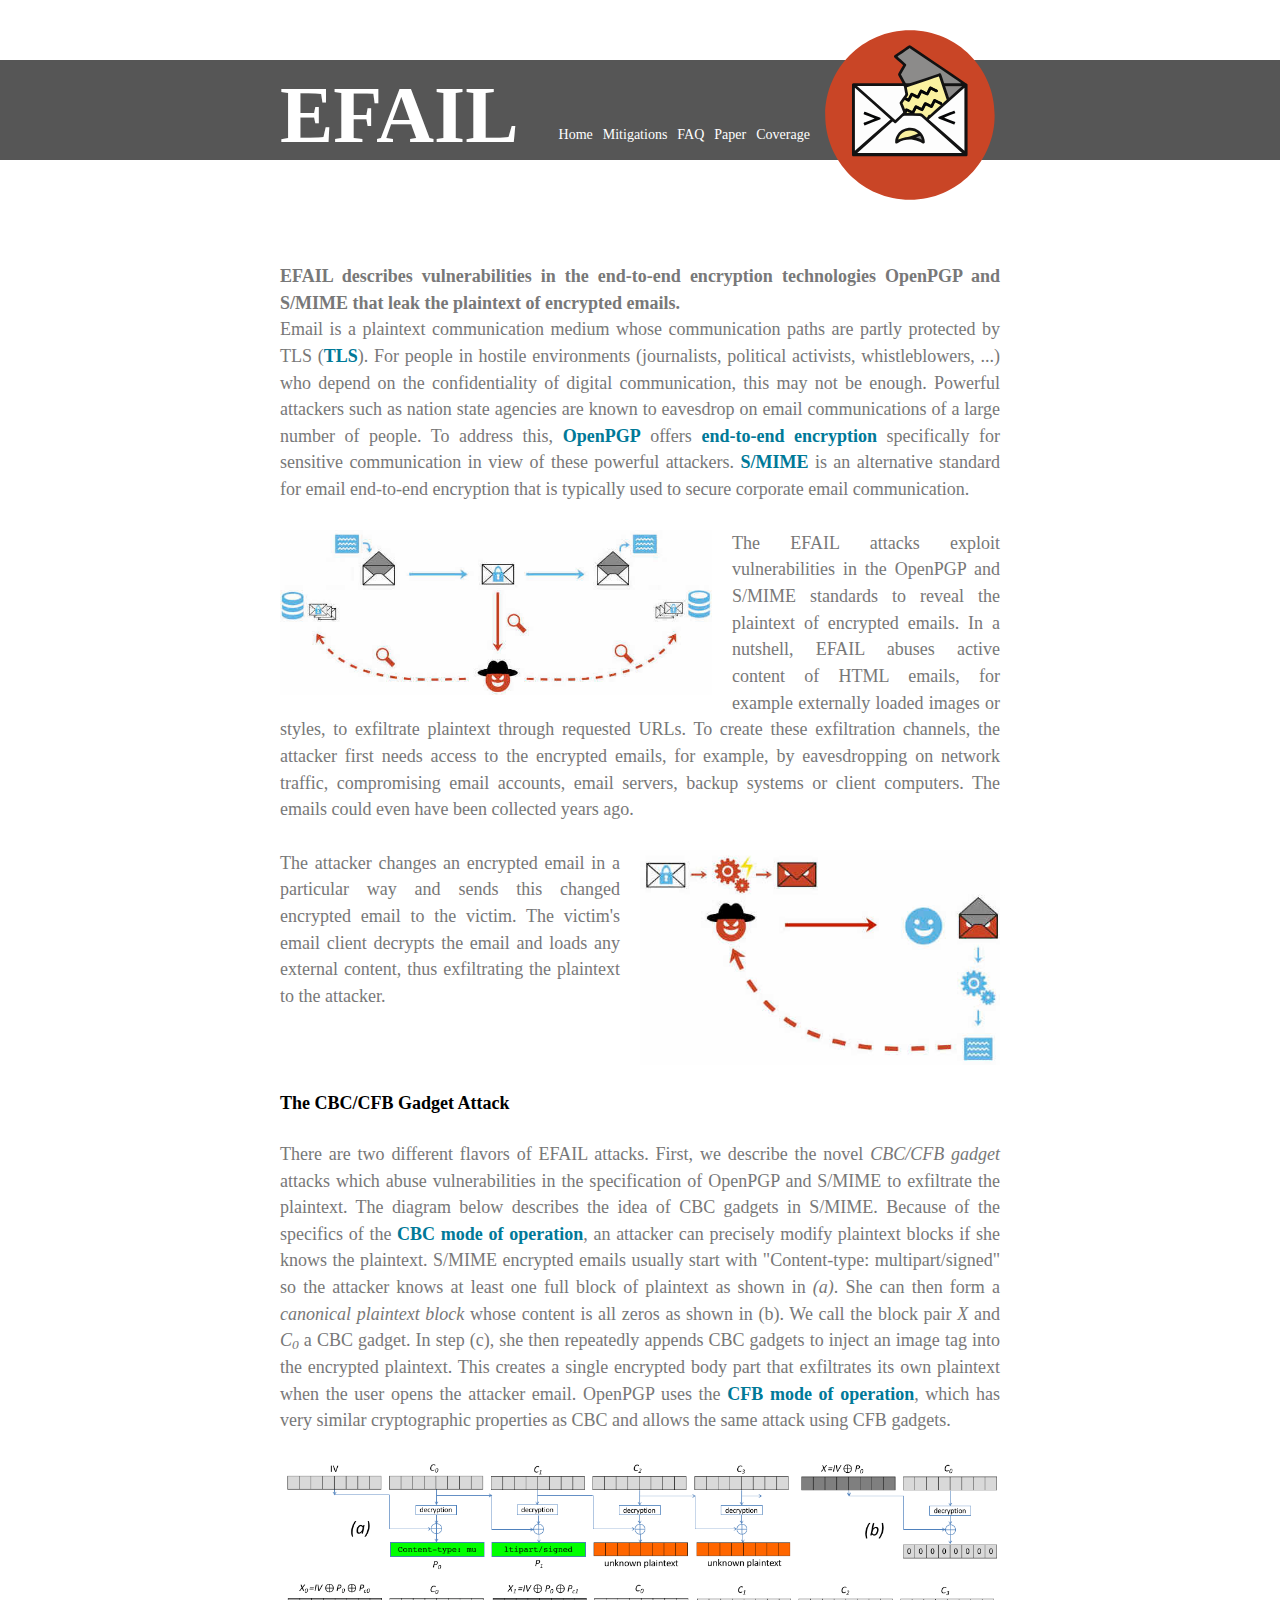
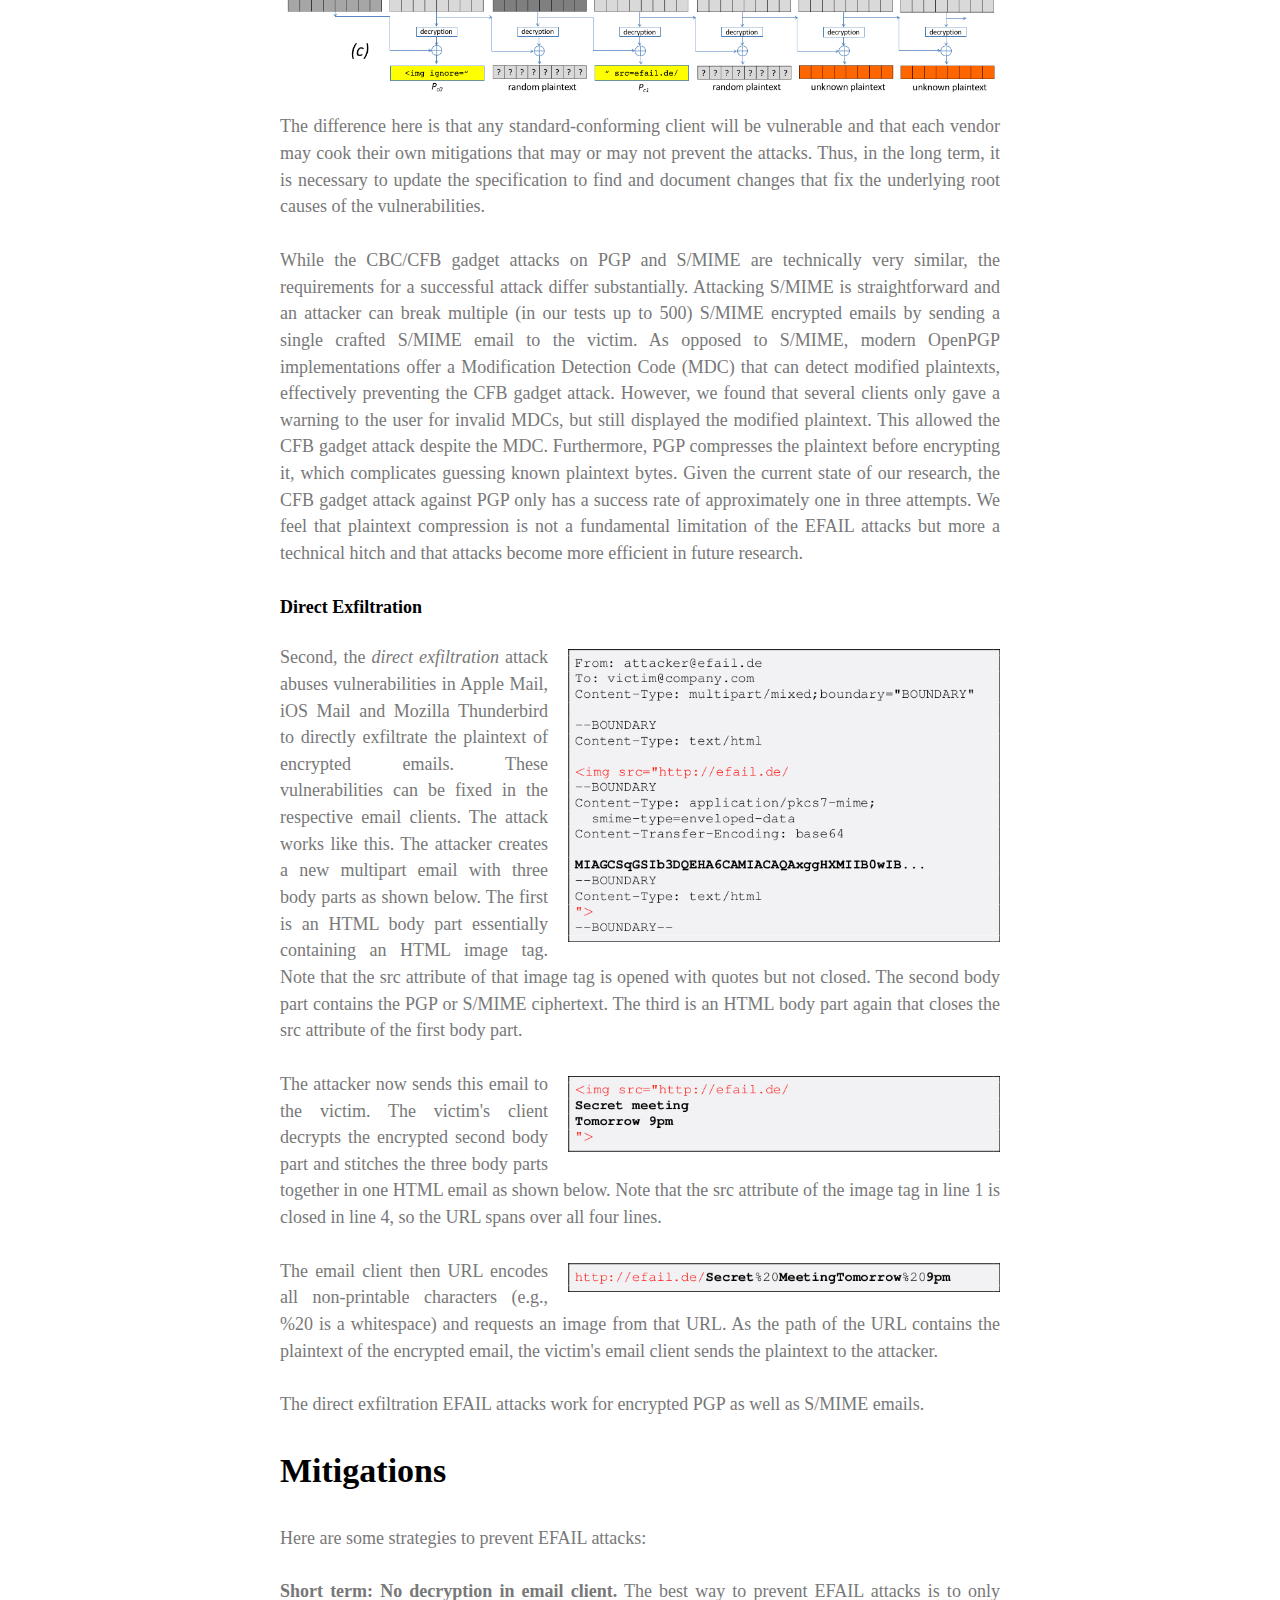
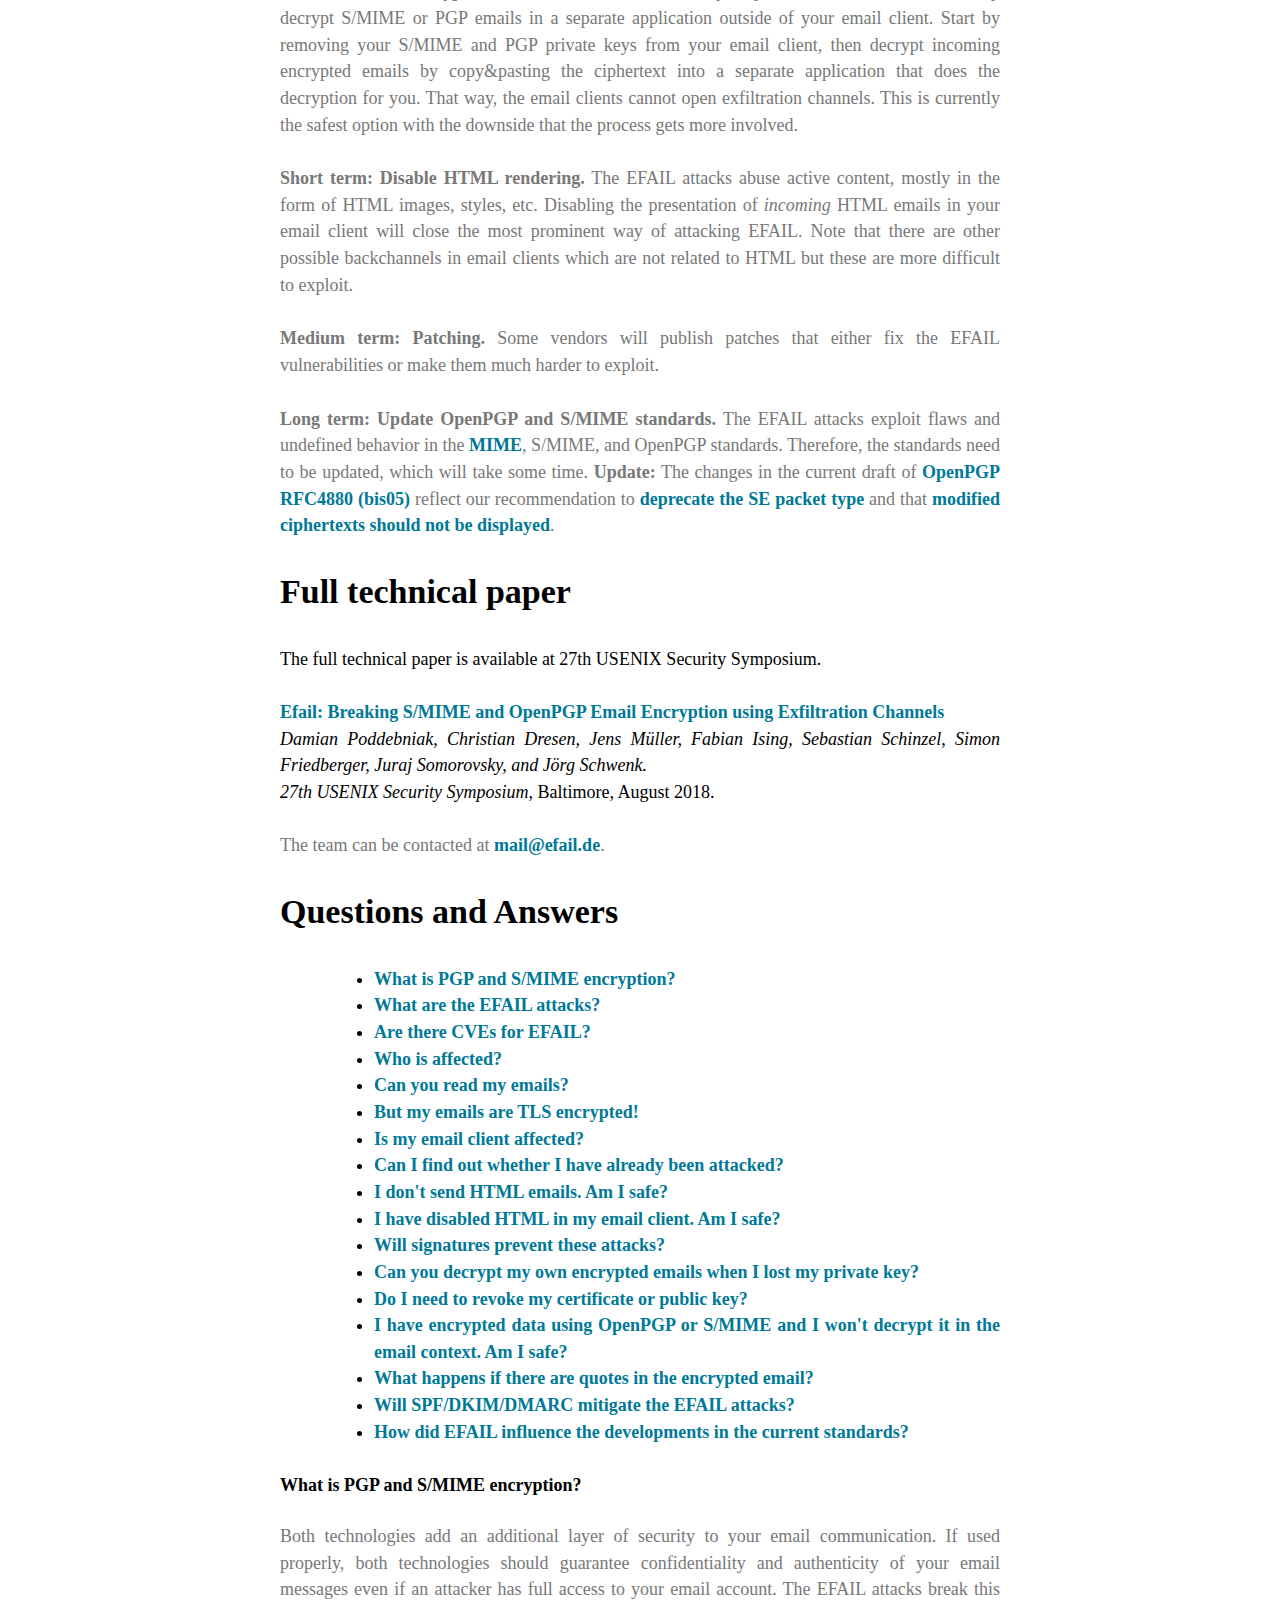
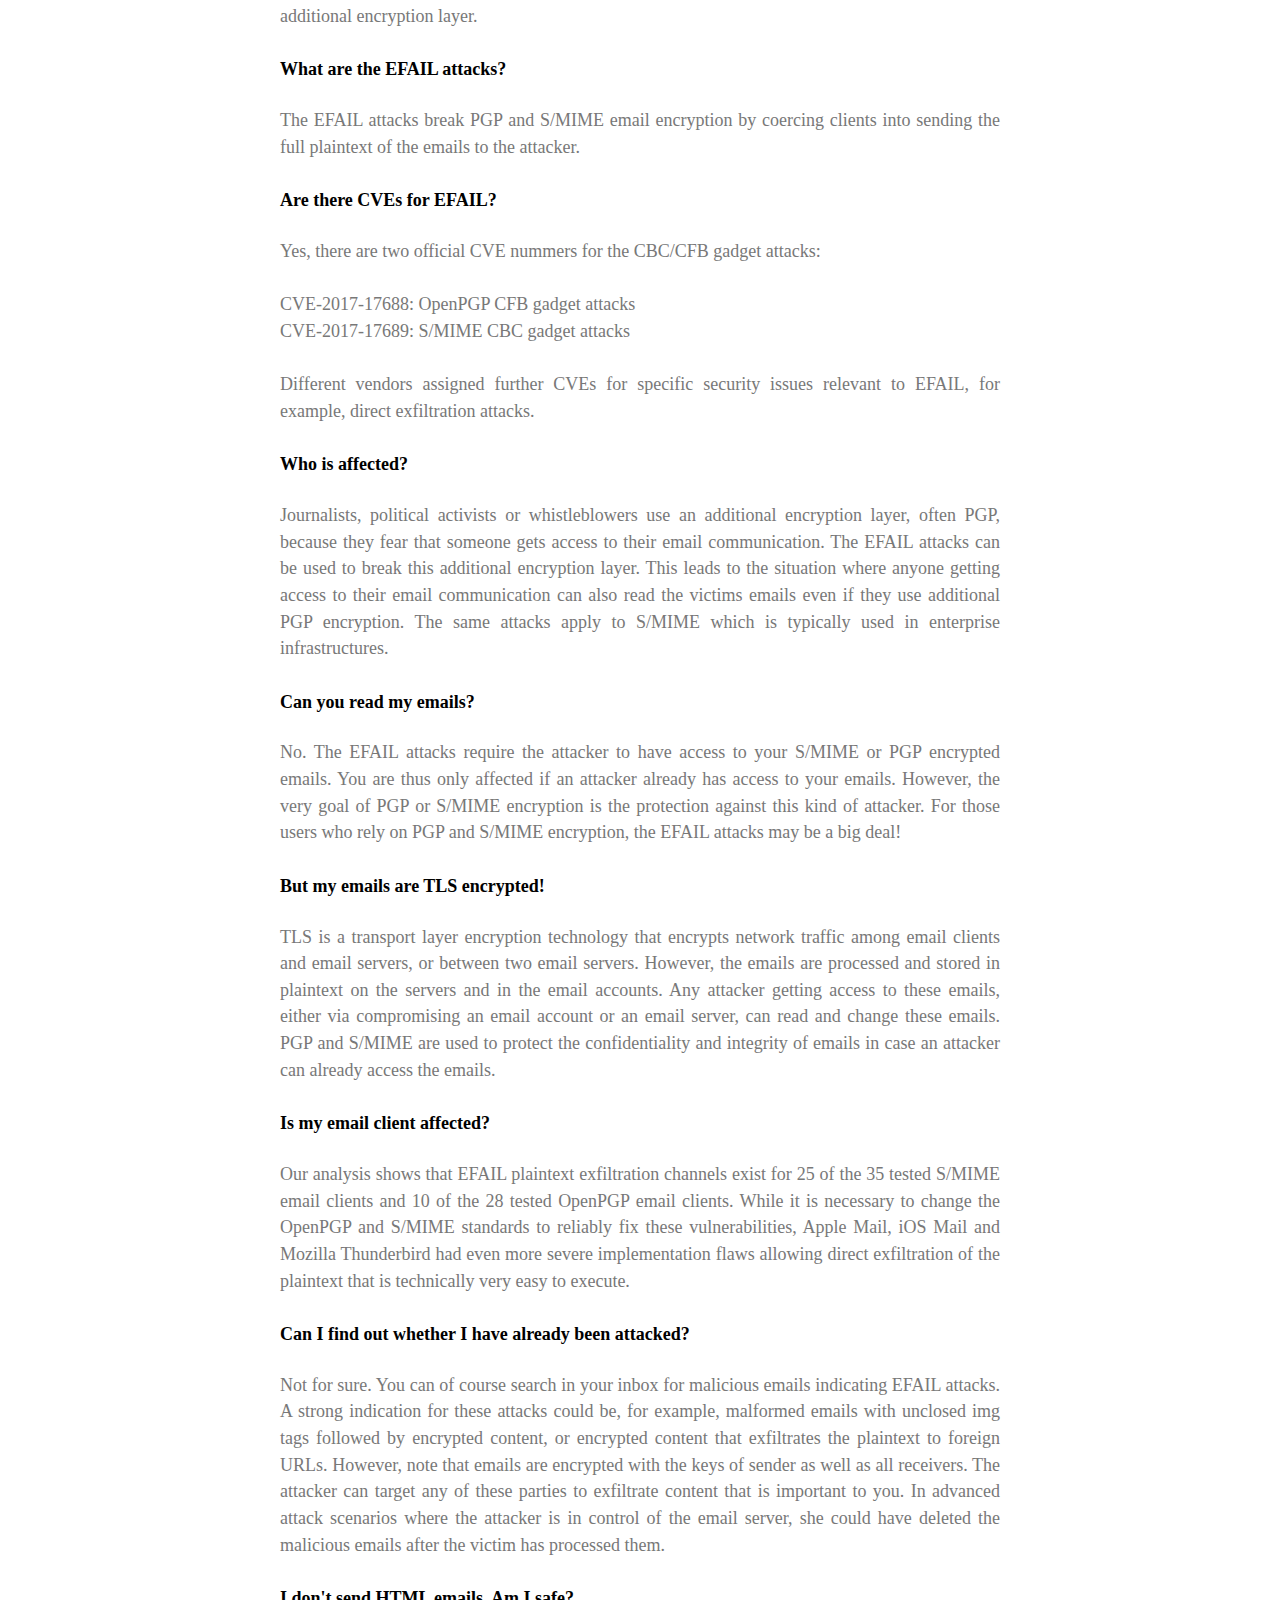
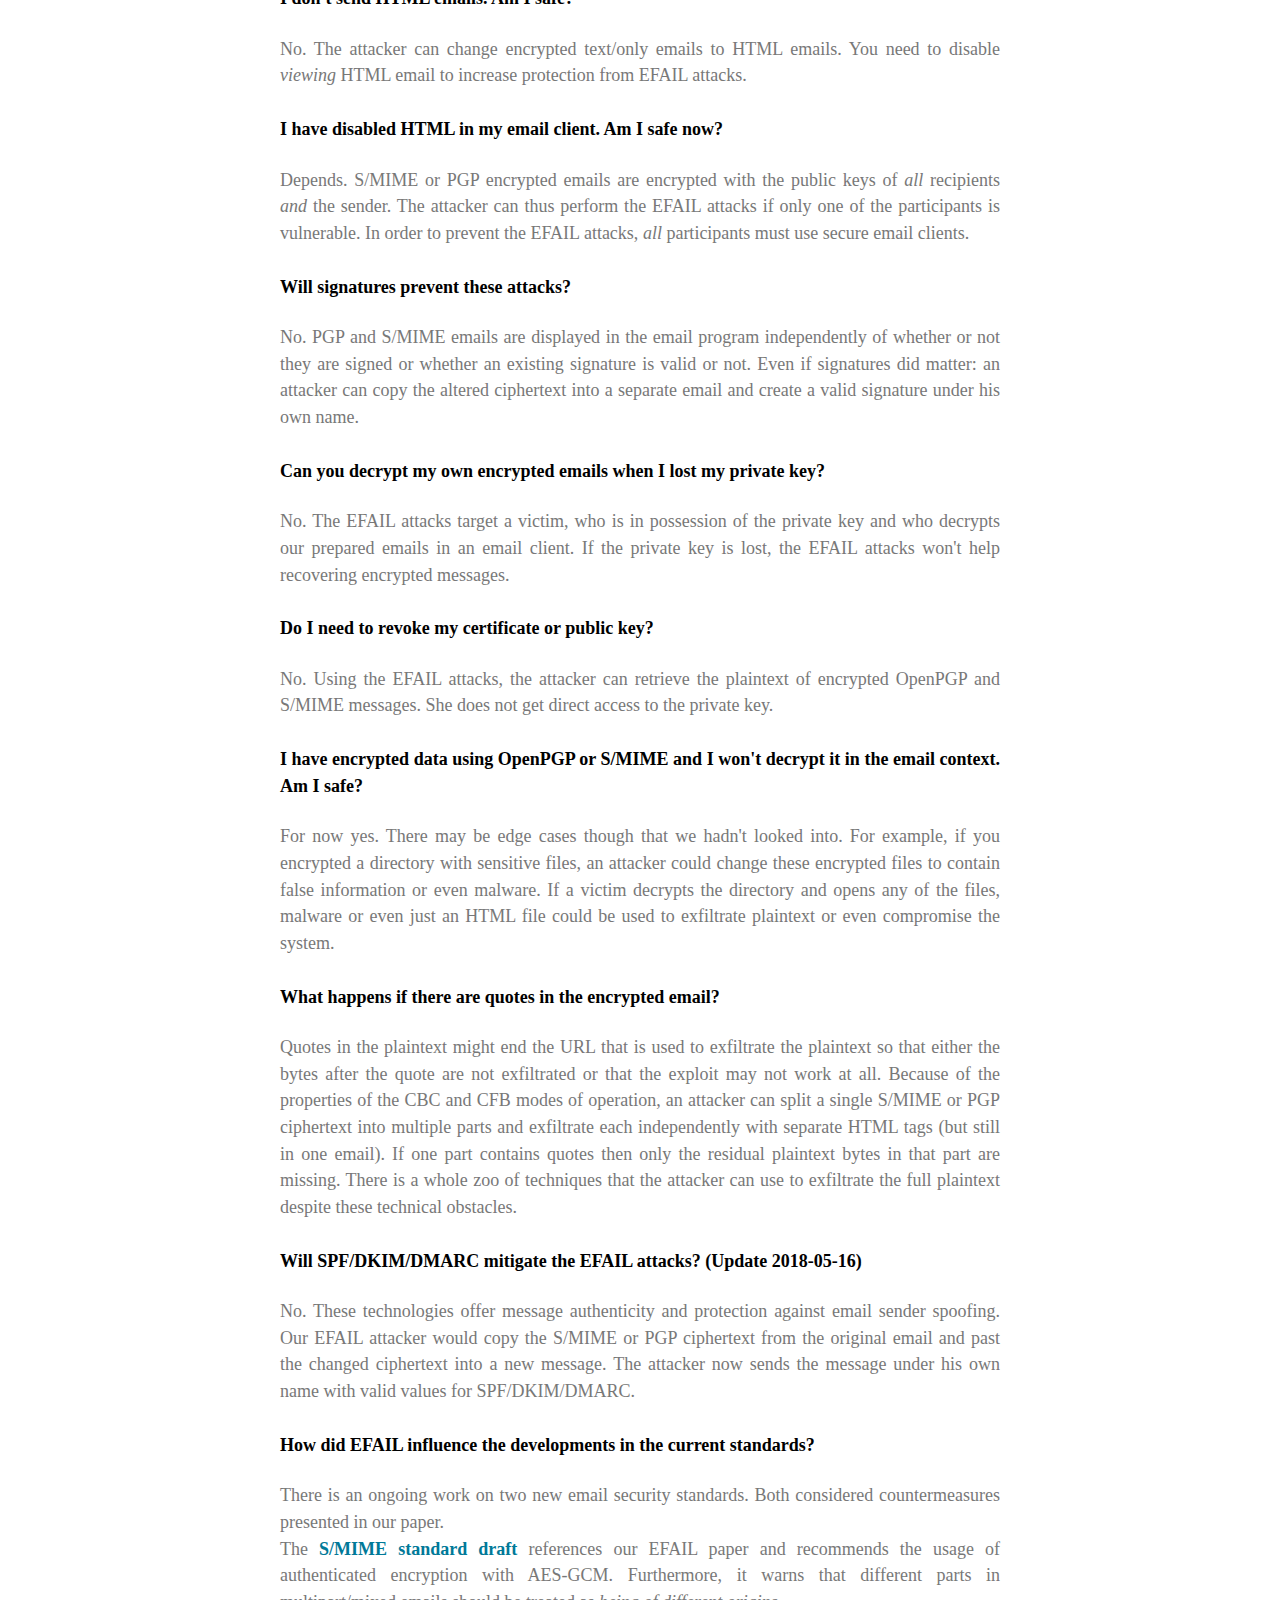
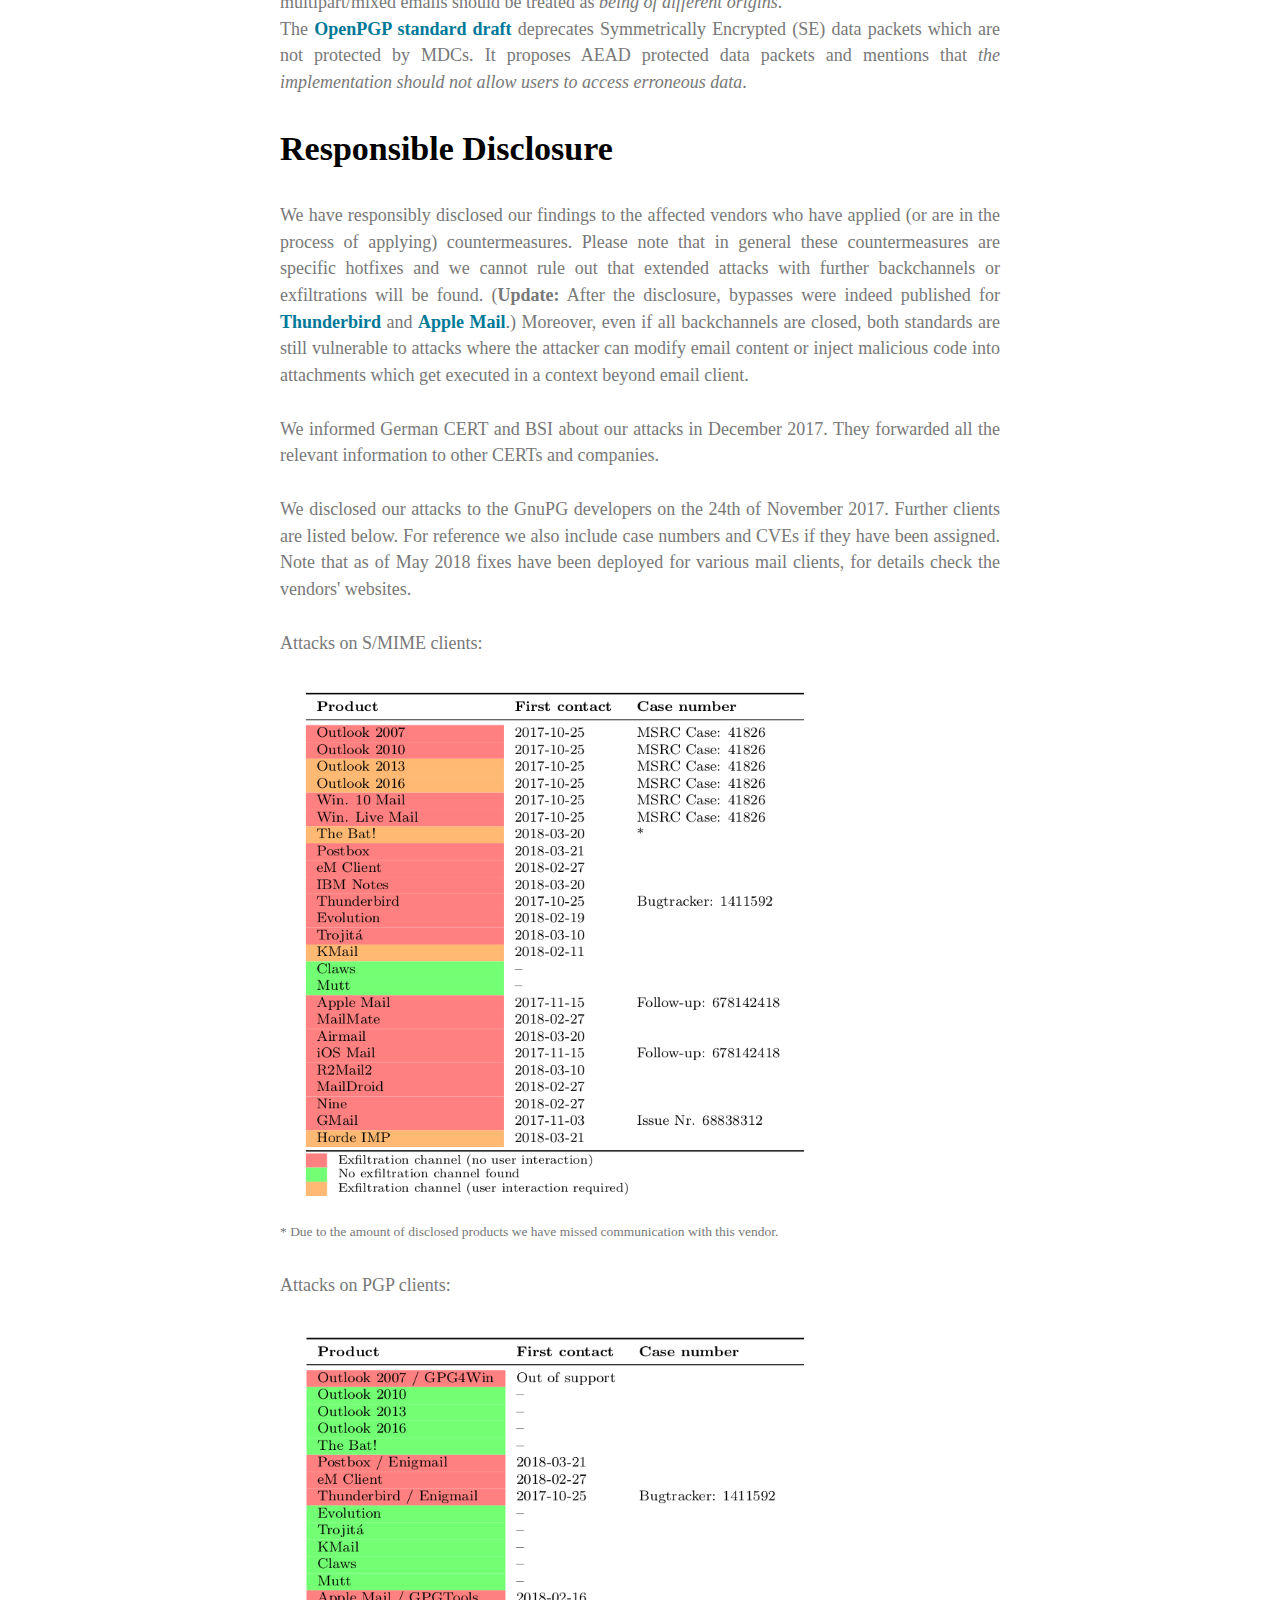
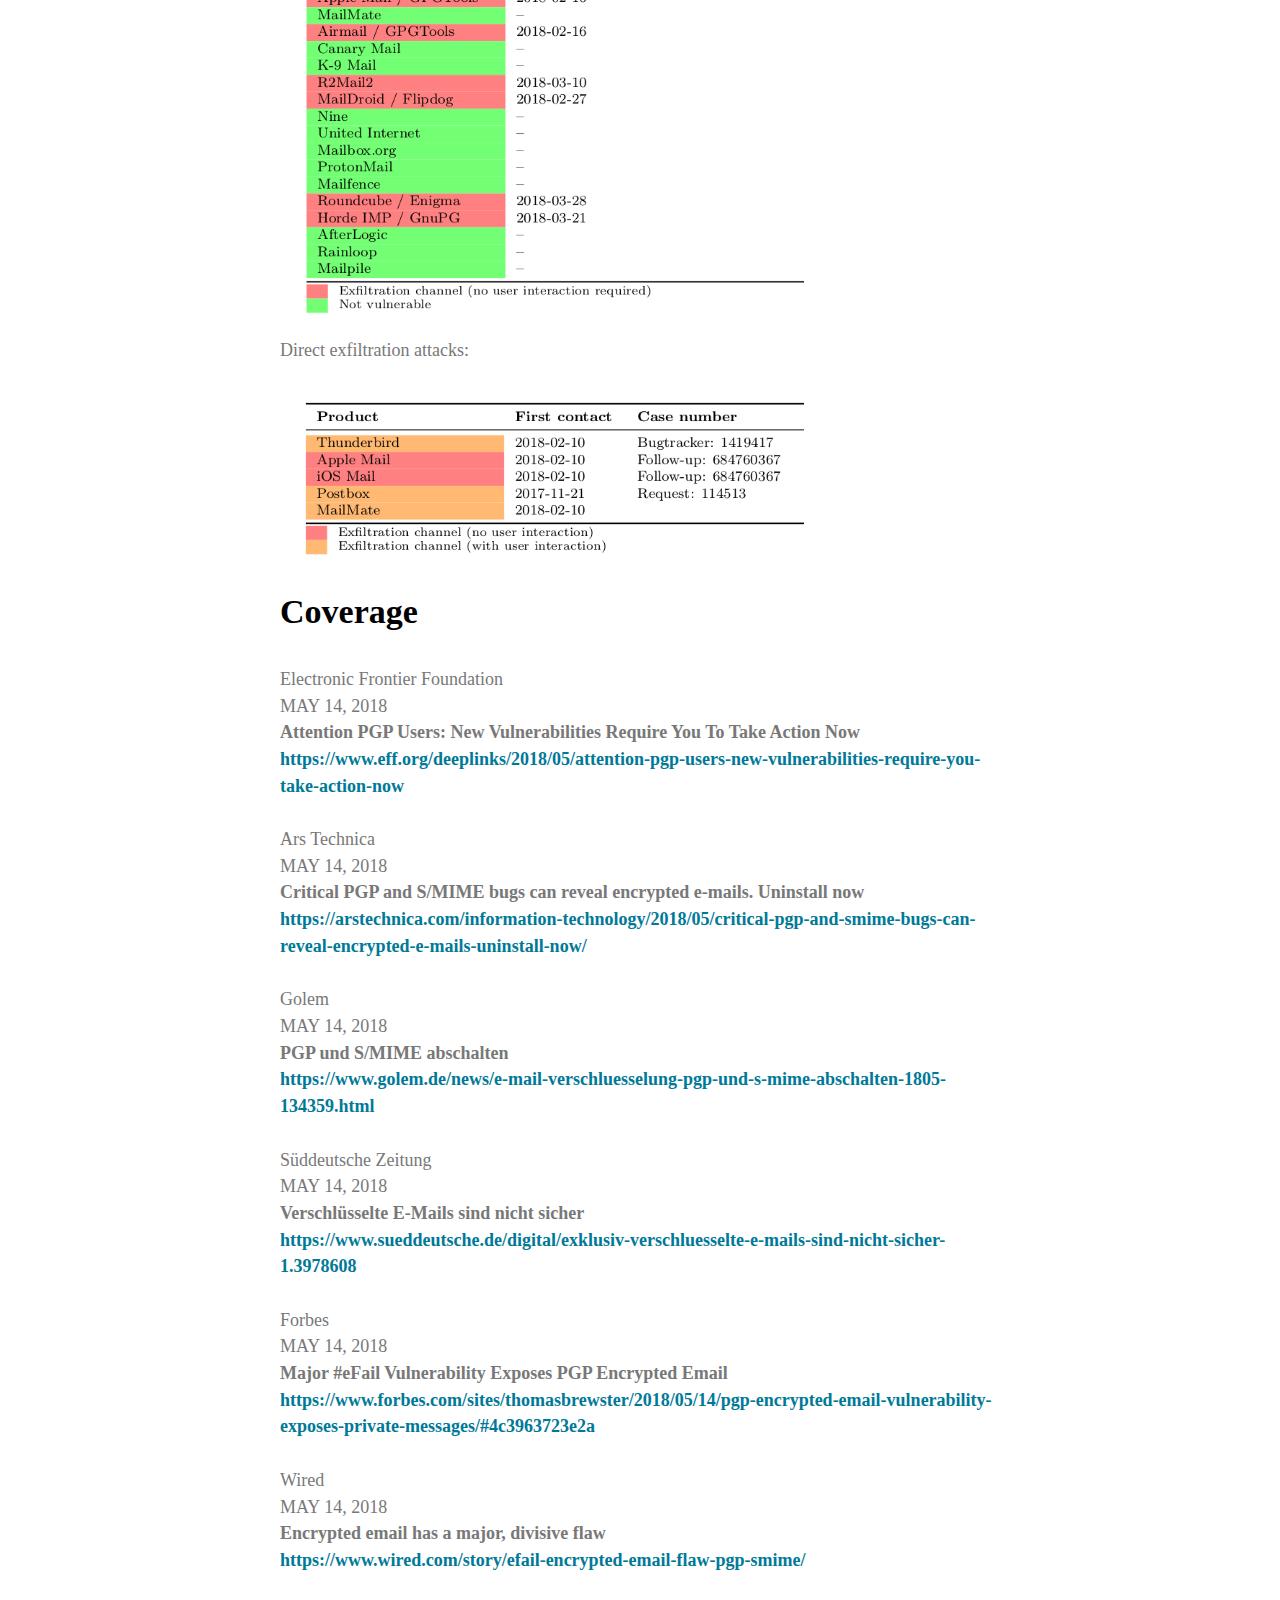
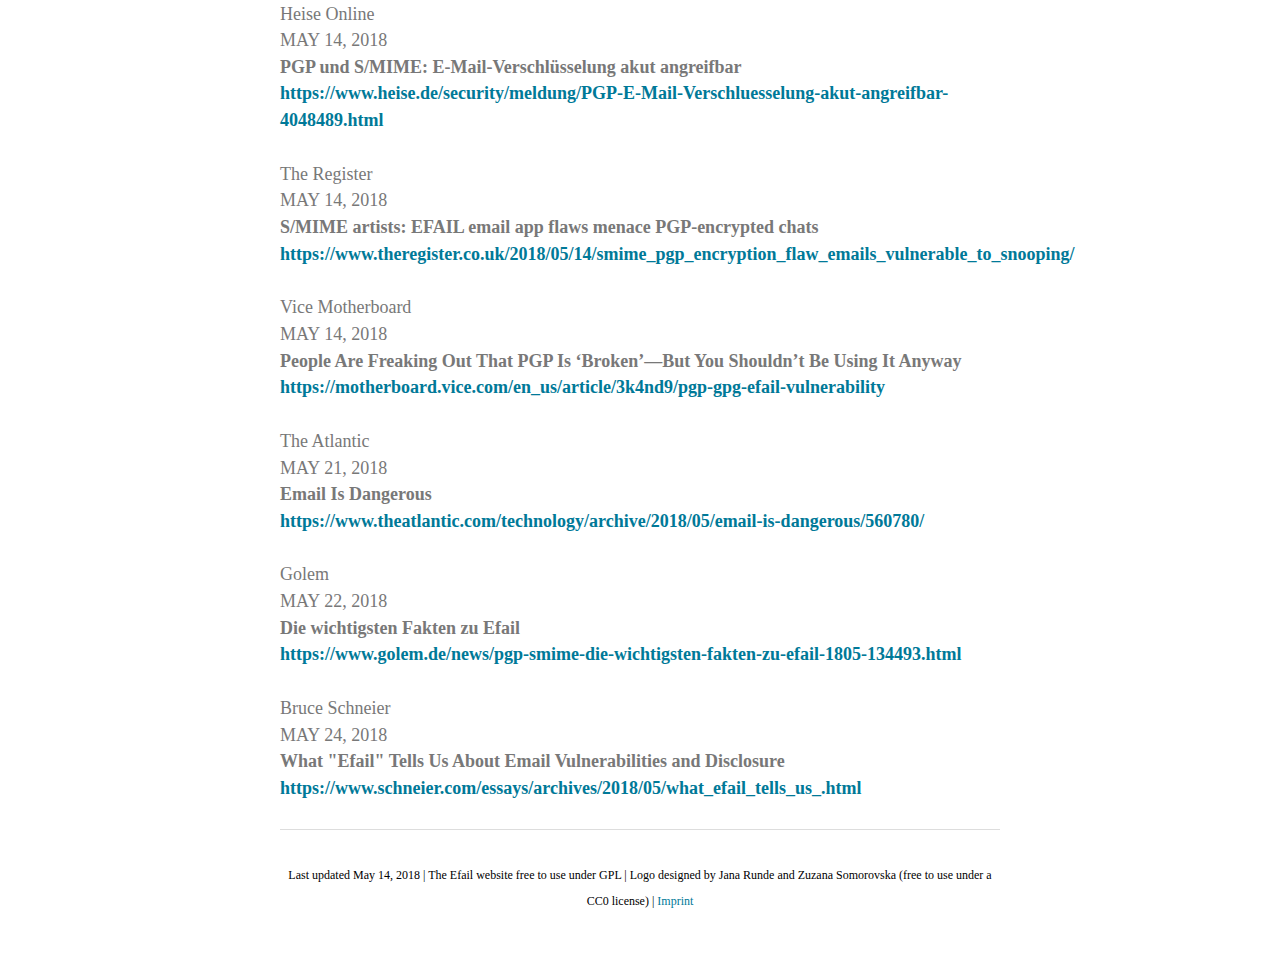
==== commit 902b8911: "Change order of direct exfil and malleability gadgets." ====
--- a/index.html
+++ b/index.html
@@ -50,9 +50,19 @@
                     <img style="width:50%;height:auto; margin-left:20px;float:right;" src="media/img/overview2.jpg">
                     <p>The attacker changes an encrypted email in a particular way and sends this changed encrypted email to the victim. The victim's email client decrypts the email and loads any external content, thus exfiltrating the plaintext to the attacker.</p>
                     <p>&nbsp;</p>
+
+                    <h4>The CBC/CFB Gadget Attack</h4>
+
+                    <p>There are two different flavors of EFAIL attacks. First, we describe the novel <i>CBC/CFB gadget</i> attacks which abuse vulnerabilities in the specification of OpenPGP and S/MIME to exfiltrate the plaintext. The diagram below describes the idea of CBC gadgets in S/MIME. Because of the specifics of the <a href="https://en.wikipedia.org/wiki/Block_cipher_mode_of_operation">CBC mode of operation</a>, an attacker can precisely modify plaintext blocks if she knows the plaintext. S/MIME encrypted emails usually start with &quot;Content-type: multipart/signed&quot; so the attacker knows at least one full block of plaintext as shown in <i>(a)</i>. She can then form a <i>canonical plaintext block</i> whose content is all zeros as shown in (b). We call the block pair <i>X</i> and <i>C<sub>0</sub></i> a CBC gadget. In step (c), she then repeatedly appends CBC gadgets to inject an image tag into the encrypted plaintext. This creates a single encrypted body part that exfiltrates its own plaintext when the user opens the attacker email. OpenPGP uses the <a href="https://en.wikipedia.org/wiki/Block_cipher_mode_of_operation#Cipher_Feedback_.28CFB.29">CFB mode of operation</a>, which has very similar cryptographic properties as CBC and allows the same attack using CFB gadgets.</p>
+                    <img src="media/img/smime-attack.png">
+
+                    <p>The difference here is that any standard-conforming client will be vulnerable and that each vendor may cook their own mitigations that may or may not prevent the attacks. Thus, in the long term, it is necessary to update the specification to find and document changes that fix the underlying root causes of the vulnerabilities.</p>
+
+                    <p>While the CBC/CFB gadget attacks on PGP and S/MIME are technically very similar, the requirements for a successful attack differ substantially. Attacking S/MIME is straightforward and an attacker can break multiple (in our tests up to 500) S/MIME encrypted emails by sending a single crafted S/MIME email to the victim. As opposed to S/MIME, modern OpenPGP implementations offer a Modification Detection Code (MDC) that can detect modified plaintexts, effectively preventing the CFB gadget attack. However, we found that several clients only gave a warning to the user for invalid MDCs, but still displayed the modified plaintext. This allowed the CFB gadget attack despite the MDC. Furthermore, PGP compresses the plaintext before encrypting it, which complicates guessing known plaintext bytes. Given the current state of our research, the CFB gadget attack against PGP only has a success rate of approximately one in three attempts. We feel that plaintext compression is not a fundamental limitation of the EFAIL attacks but more a technical hitch and that attacks become more efficient in future research.</p>
+
                     <h4>Direct Exfiltration</h4>
                     <img width="331" src="media/img/exfil1.png" style="float:right;width: 60%;height:auto;margin-left:20px;margin-top:5px;">
-                    <p>There are two different flavors of EFAIL attacks. First, the <i>direct exfiltration</i> attack abuses vulnerabilities in Apple Mail, iOS Mail and Mozilla Thunderbird to directly exfiltrate the plaintext of encrypted emails. These vulnerabilities can be fixed in the respective email clients. The attack works like this. The attacker creates a new multipart email with three body parts as shown below. The first is an HTML body part essentially containing an HTML image tag. Note that the src attribute of that image tag is opened with quotes but not closed. The second body part contains the PGP or S/MIME ciphertext. The third is an HTML body part again that closes the src attribute of the first body part.</p>
+                    <p>Second, the <i>direct exfiltration</i> attack abuses vulnerabilities in Apple Mail, iOS Mail and Mozilla Thunderbird to directly exfiltrate the plaintext of encrypted emails. These vulnerabilities can be fixed in the respective email clients. The attack works like this. The attacker creates a new multipart email with three body parts as shown below. The first is an HTML body part essentially containing an HTML image tag. Note that the src attribute of that image tag is opened with quotes but not closed. The second body part contains the PGP or S/MIME ciphertext. The third is an HTML body part again that closes the src attribute of the first body part.</p>
 
                     <img src="media/img/exfil2.png" style="width: 60%;height:auto;float:right;margin-left:20px;margin-top:5px;">
                     <p>The attacker now sends this email to the victim. The victim's client decrypts the encrypted second body part and stitches the three body parts together in one HTML email as shown below. Note that the src attribute of the image tag in line 1 is closed in line 4, so the URL spans over all four lines.</p>
@@ -61,14 +71,6 @@
                     <p>The email client then URL encodes all non-printable characters (e.g., %20 is a whitespace) and requests an image from that URL. As the path of the URL contains the plaintext of the encrypted email, the victim's email client sends the plaintext to the attacker. </p>
                     <p>The direct exfiltration EFAIL attacks work for encrypted PGP as well as S/MIME emails.</p>
 
-                    <h4>The CBC/CFB Gadget Attack</h4>
-
-                    <p>Second, we describe the novel <i>CBC/CFB gadget</i> attacks which abuse vulnerabilities in the specification of OpenPGP and S/MIME to exfiltrate the plaintext. The diagram below describes the idea of CBC gadgets in S/MIME. Because of the specifics of the <a href="https://en.wikipedia.org/wiki/Block_cipher_mode_of_operation">CBC mode of operation</a>, an attacker can precisely modify plaintext blocks if she knows the plaintext. S/MIME encrypted emails usually start with &quot;Content-type: multipart/signed&quot; so the attacker knows at least one full block of plaintext as shown in <i>(a)</i>. She can then form a <i>canonical plaintext block</i> whose content is all zeros as shown in (b). We call the block pair <i>X</i> and <i>C<sub>0</sub></i> a CBC gadget. In step (c), she then repeatedly appends CBC gadgets to inject an image tag into the encrypted plaintext. This creates a single encrypted body part that exfiltrates its own plaintext when the user opens the attacker email. OpenPGP uses the <a href="https://en.wikipedia.org/wiki/Block_cipher_mode_of_operation#Cipher_Feedback_.28CFB.29">CFB mode of operation</a>, which has the same cryptographic properties as CBC and allows the same attack using CFB gadgets.</p>
-                    <img src="media/img/smime-attack.png">
-
-                    <p>The difference here is that any standard-conforming client will be vulnerable and that each vendor may cook their own mitigations that may or may not prevent the attacks. Thus, in the long term, it is necessary to update the specification to find and document changes that fix the underlying root causes of the vulnerabilities.</p>
-
-                    <p>While the CBC/CFB gadget attacks on PGP and S/MIME are technically very similar, the requirements for a successful attack differ substantially. Attacking S/MIME is straightforward and an attacker can break multiple (in our tests up to 500) S/MIME encrypted emails by sending a single crafted S/MIME email to the victim. As opposed to S/MIME, modern OpenPGP implementations offer a Modification Detection Code (MDC) that can detect modified plaintexts, effectively preventing the CFB gadget attack. However, we found that several clients only gave a warning to the user for invalid MDCs, but still displayed the modified plaintext. This allowed the CFB gadget attack despite the MDC. Furthermore, PGP compresses the plaintext before encrypting it, which complicates guessing known plaintext bytes. Given the current state of our research, the CFB gadget attack against PGP only has a success rate of approximately one in three attempts. We feel that plaintext compression is not a fundamental limitation of the EFAIL attacks but more a technical hitch and that attacks become more efficient in future research.</p>
 
 
                     <section id="mitigations">
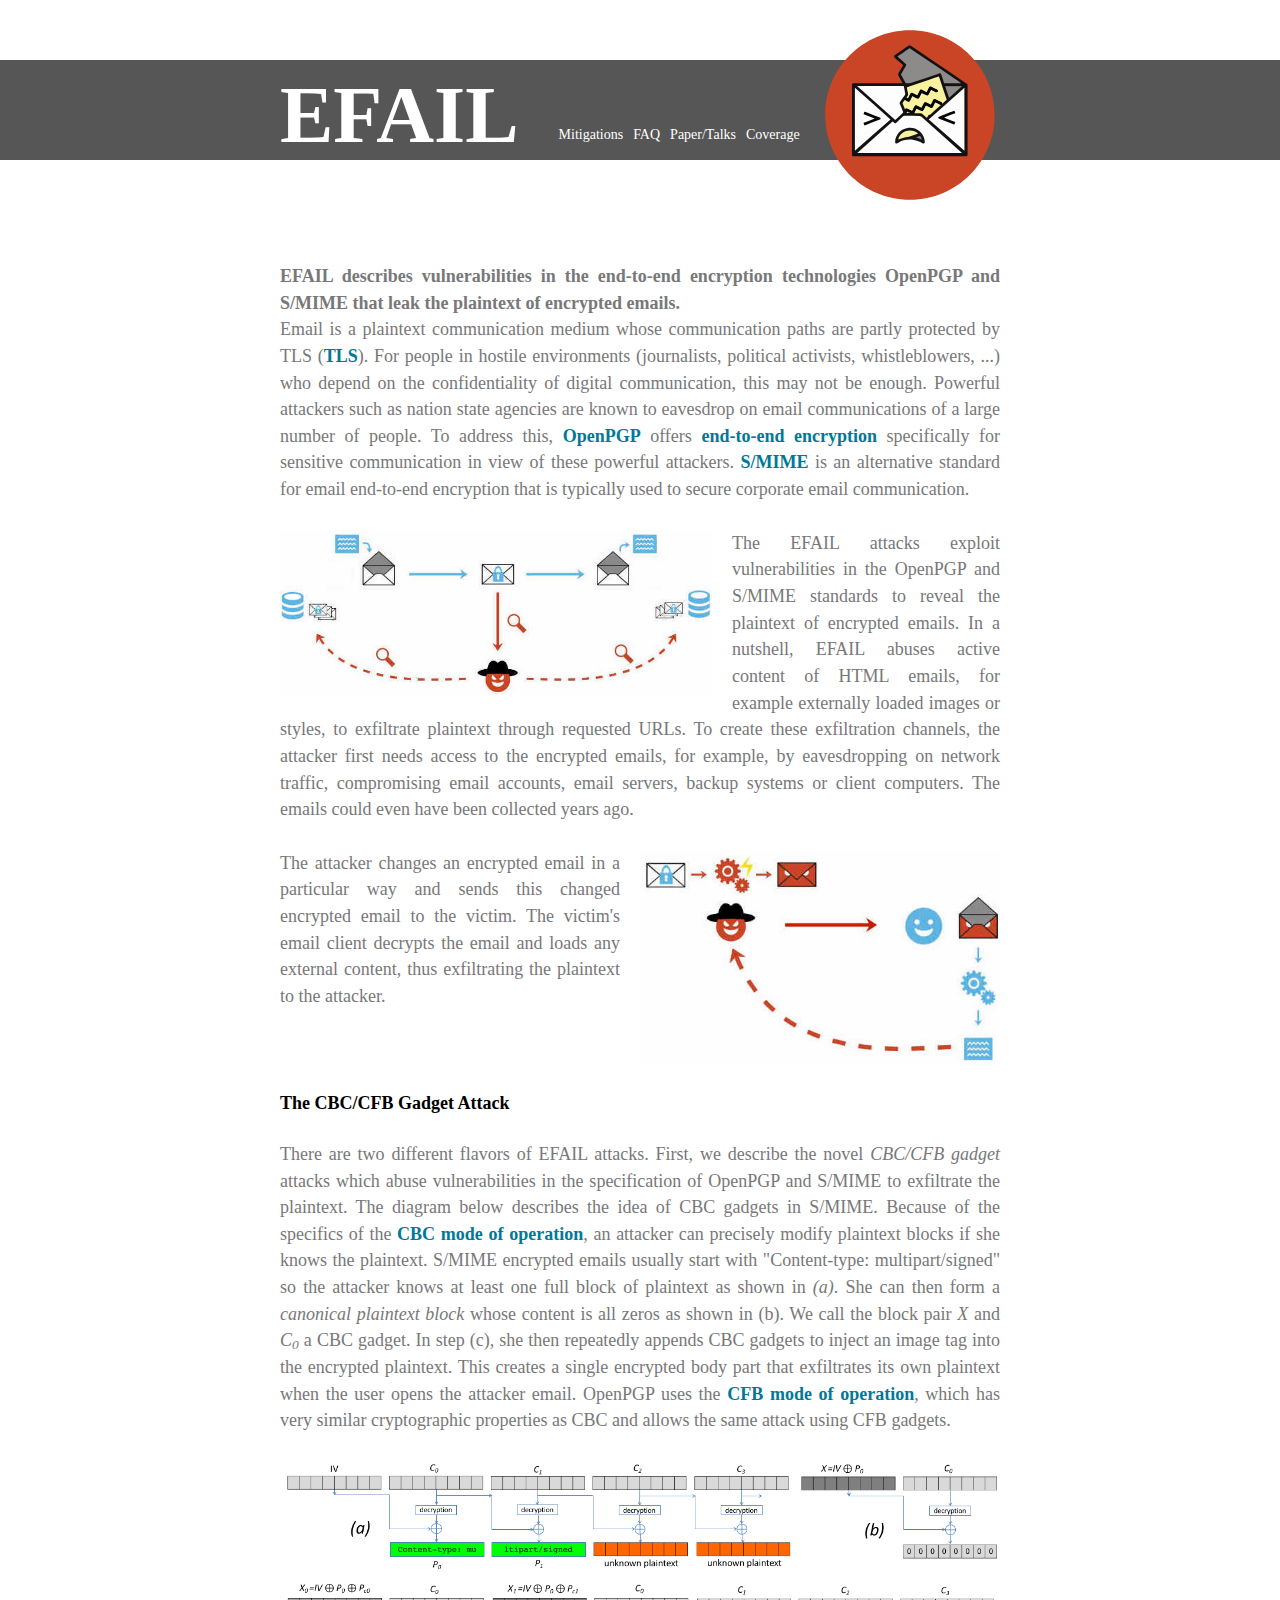
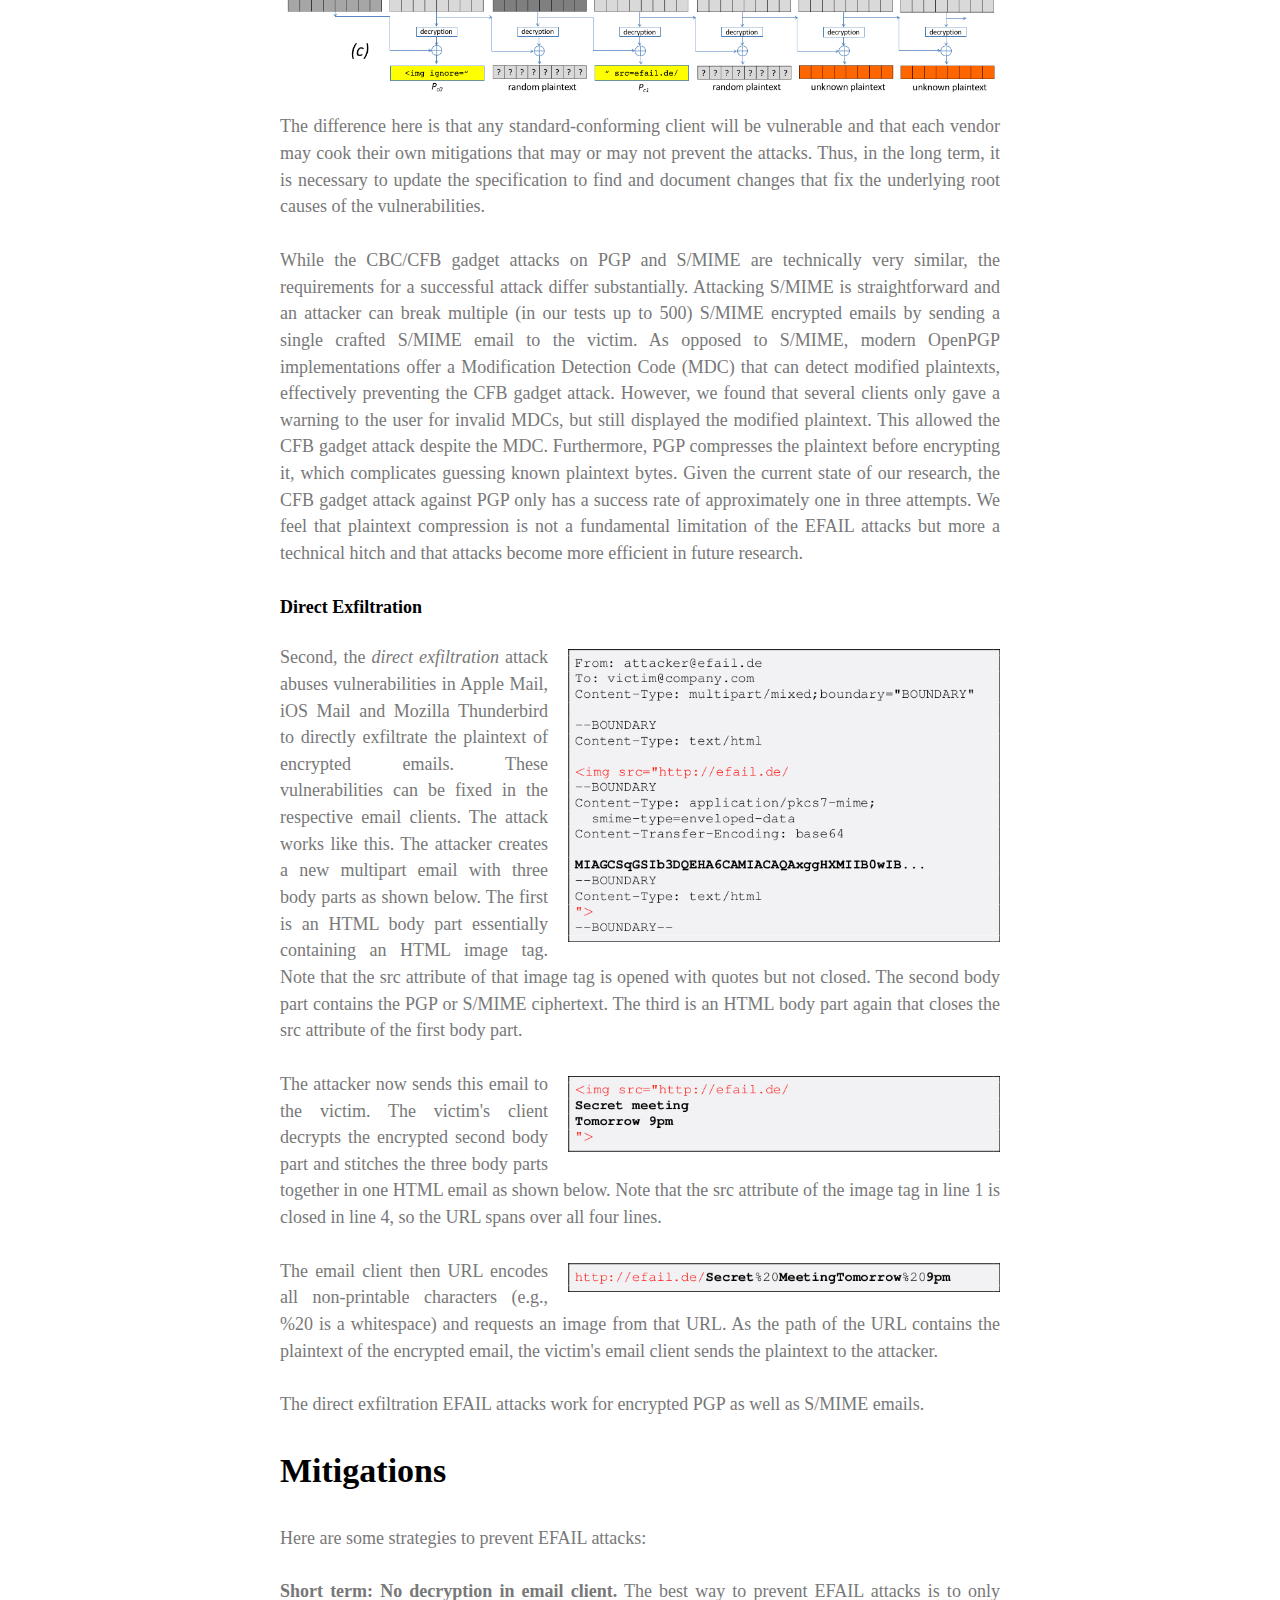
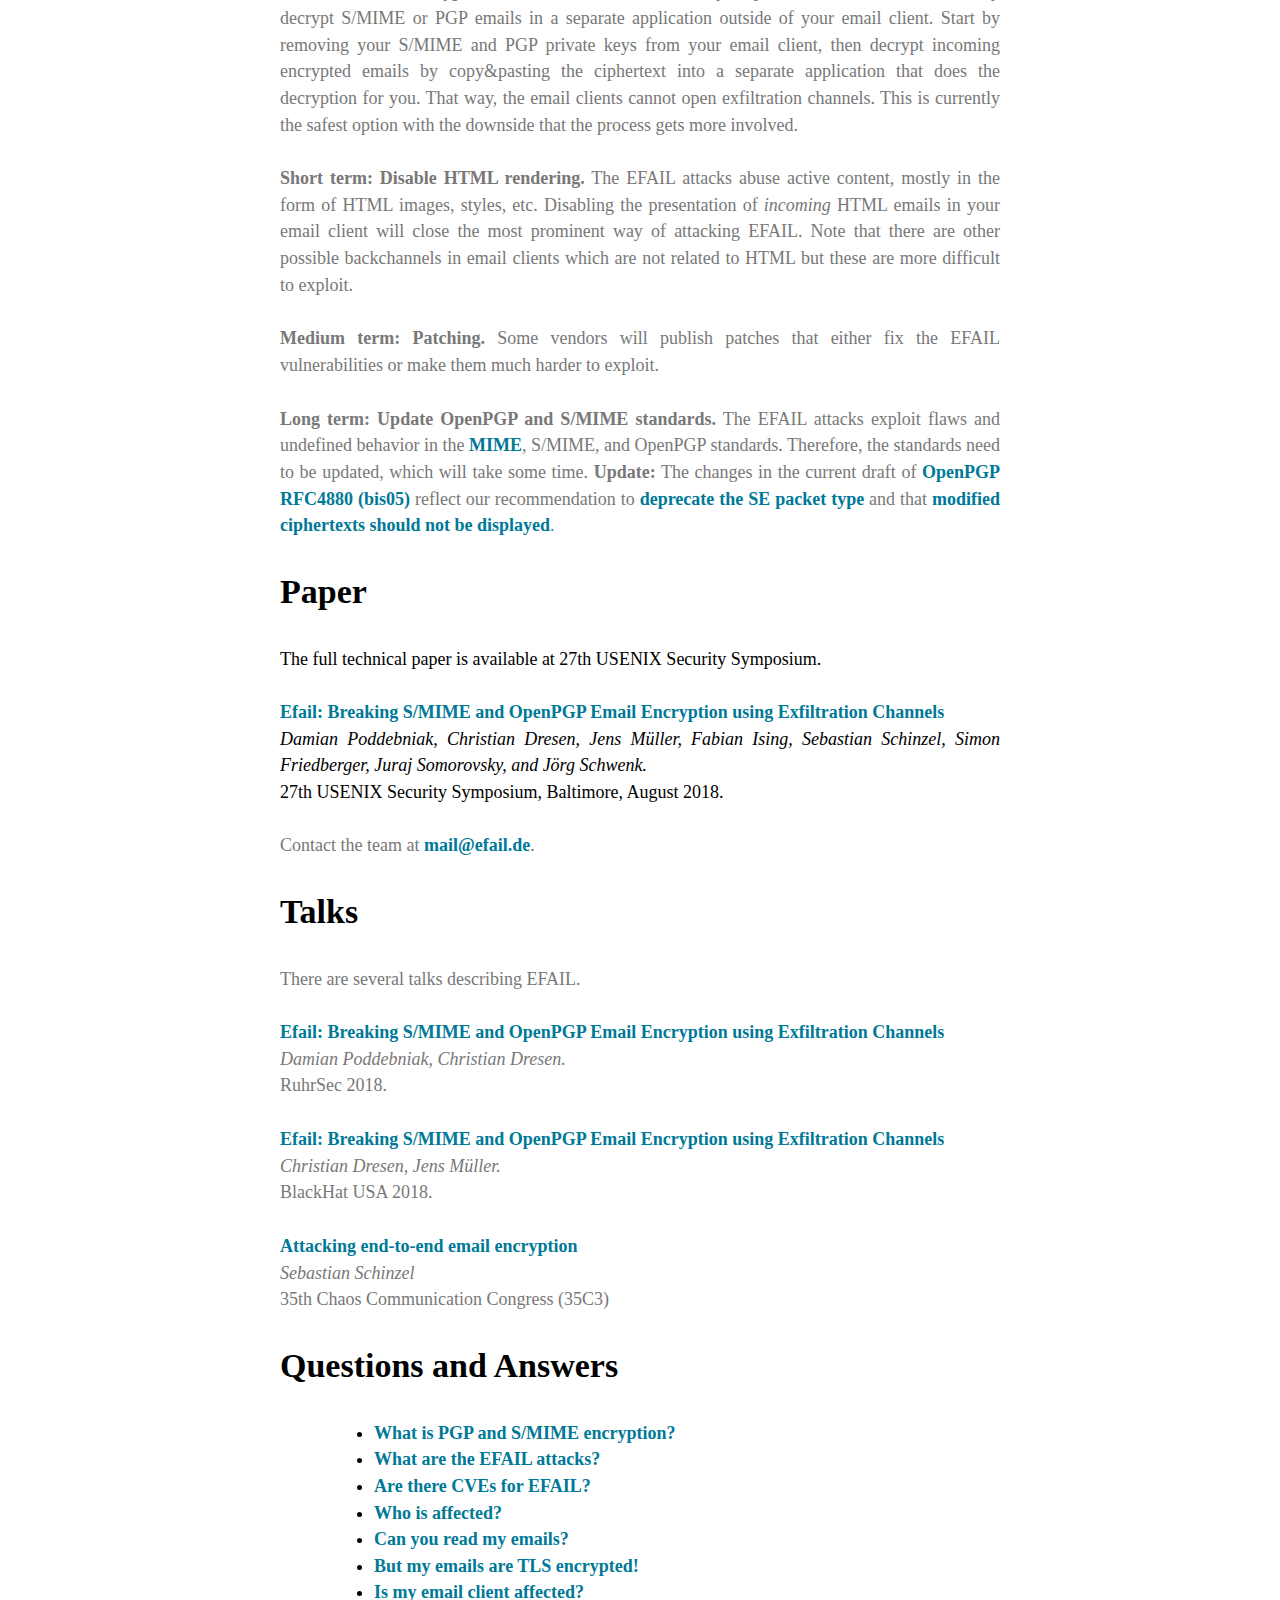
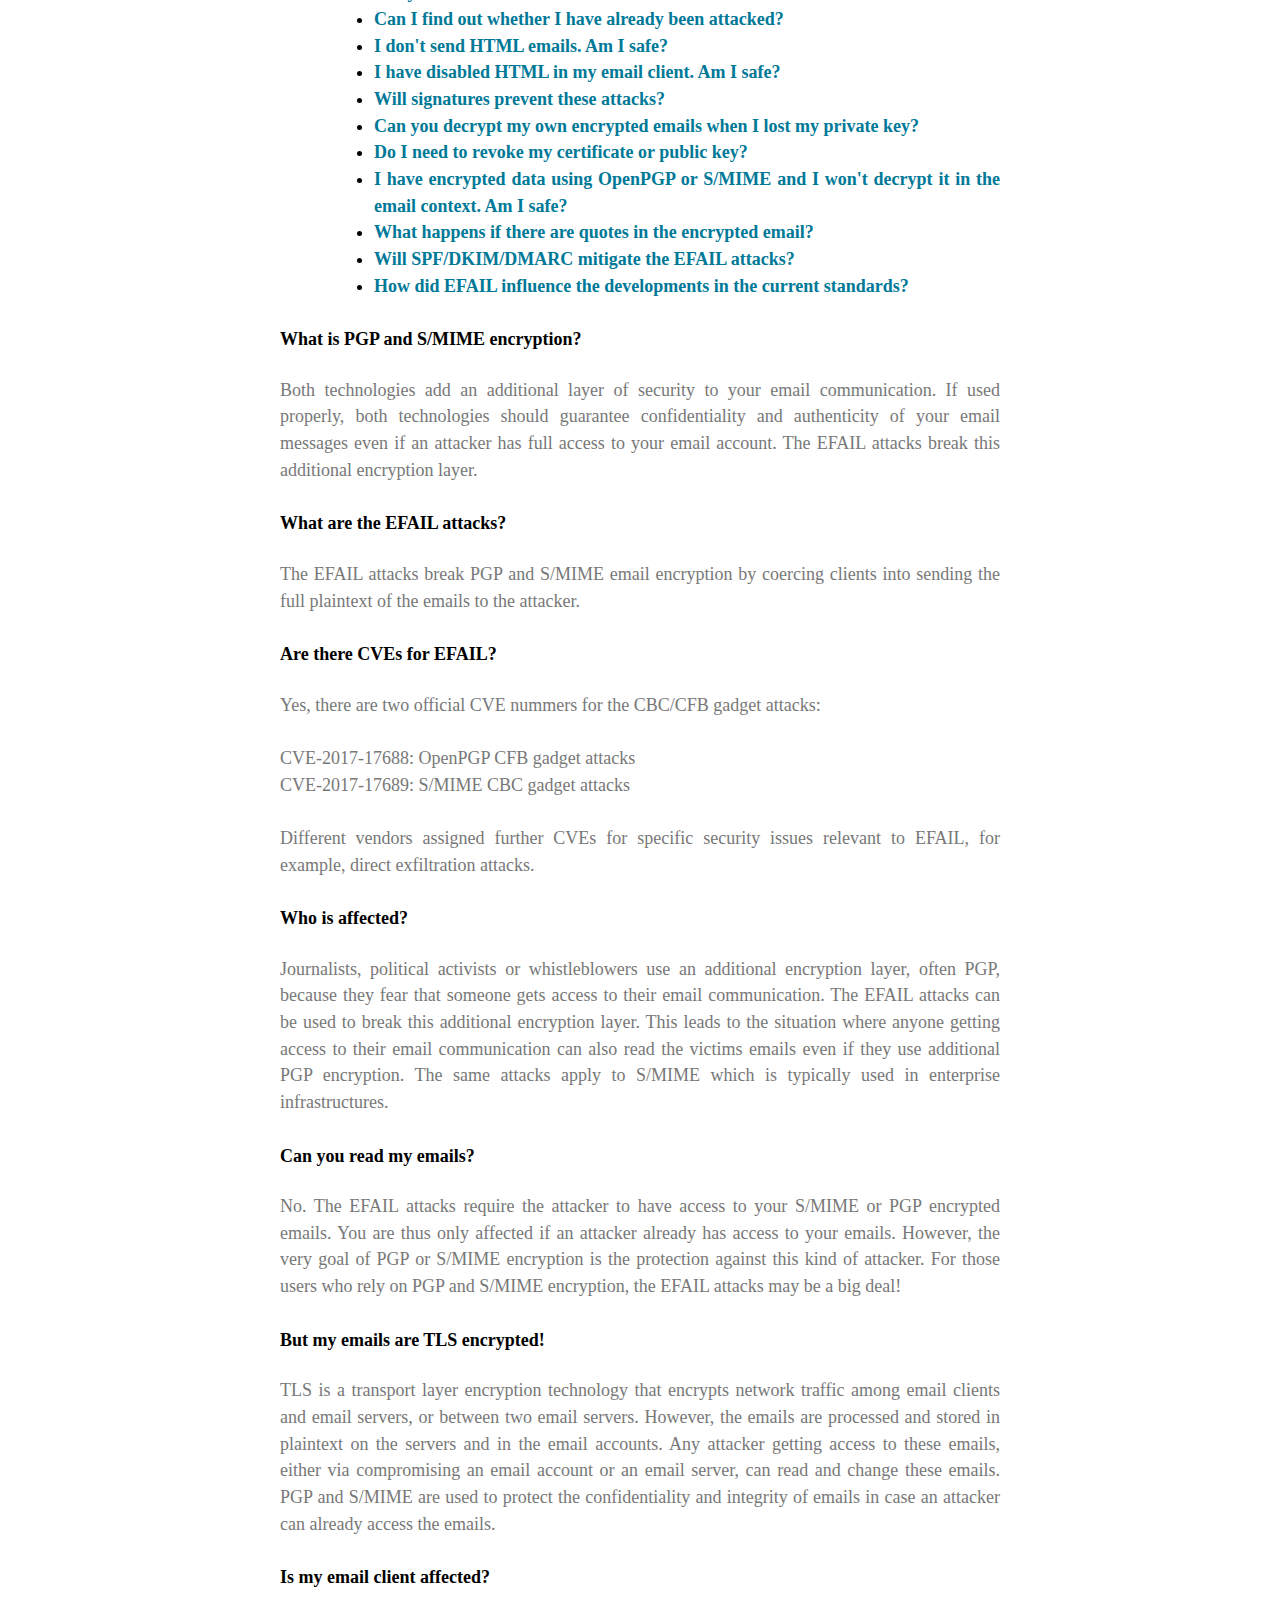
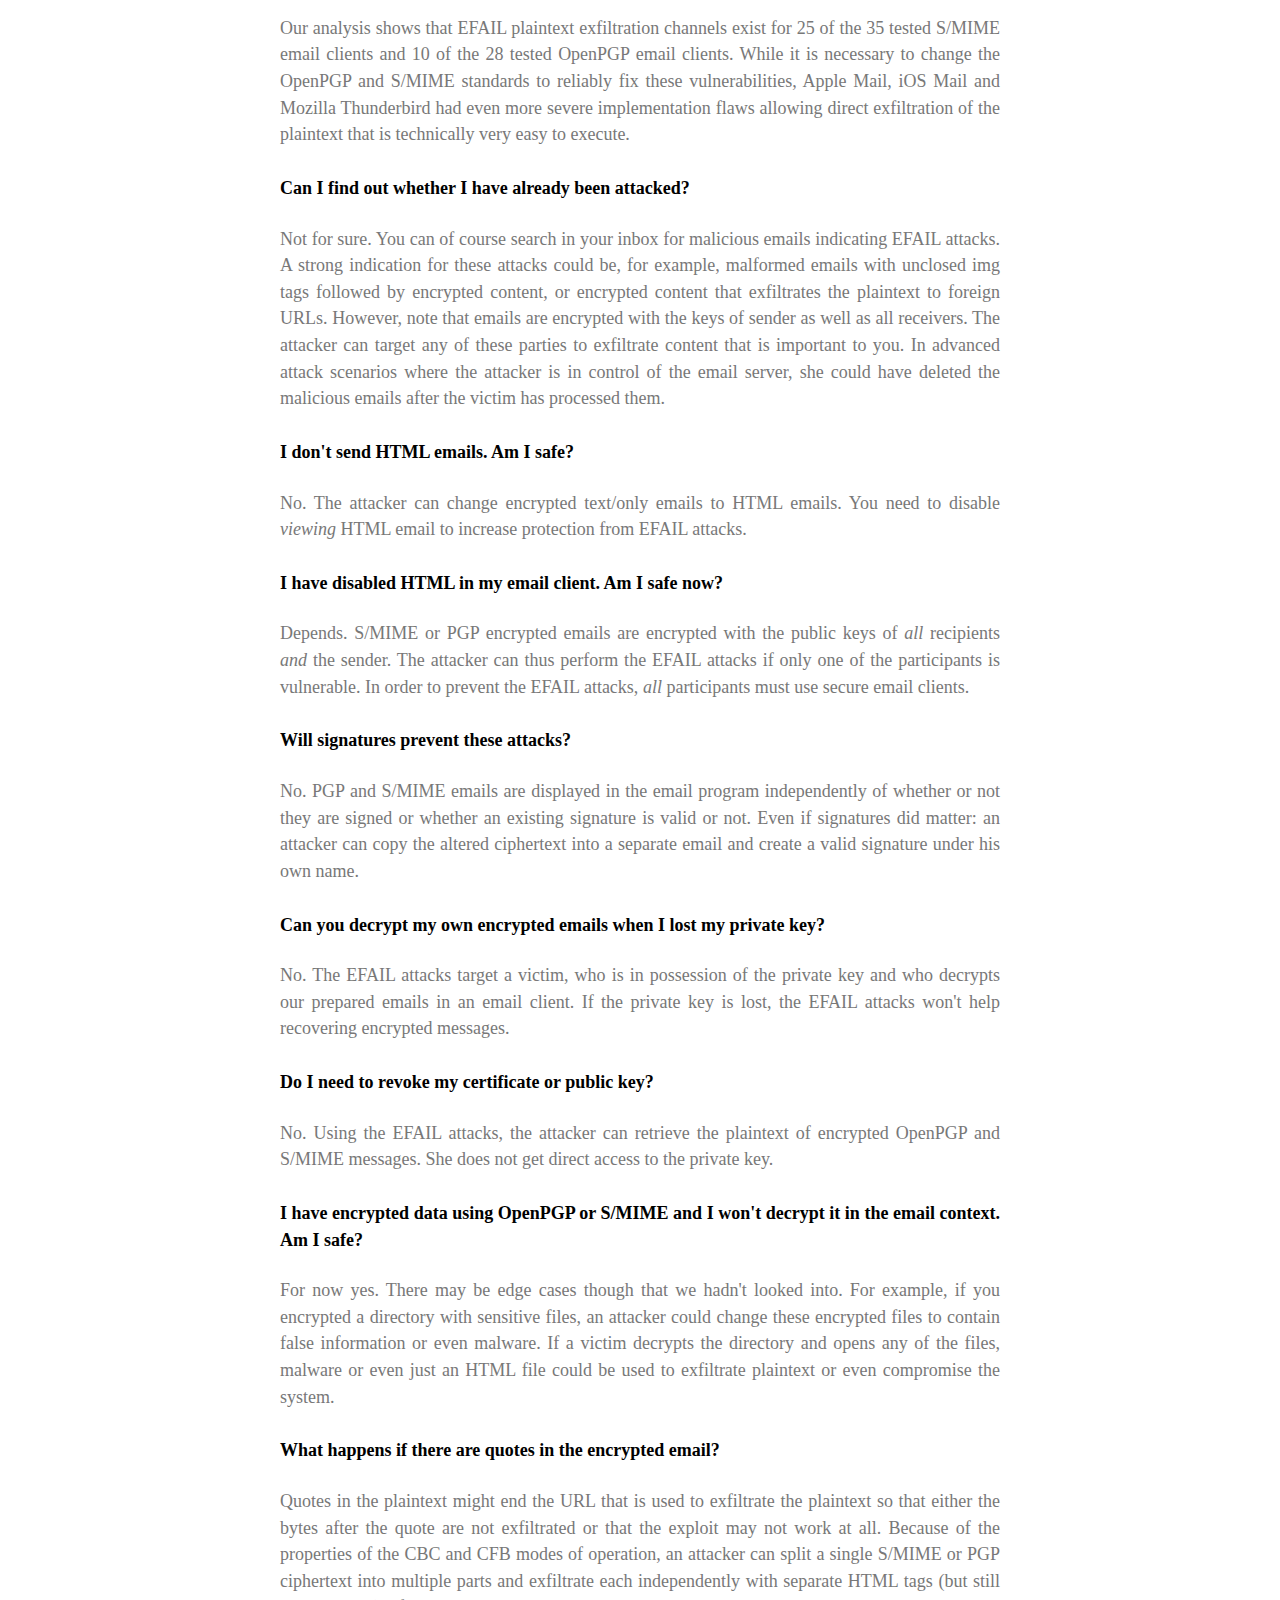
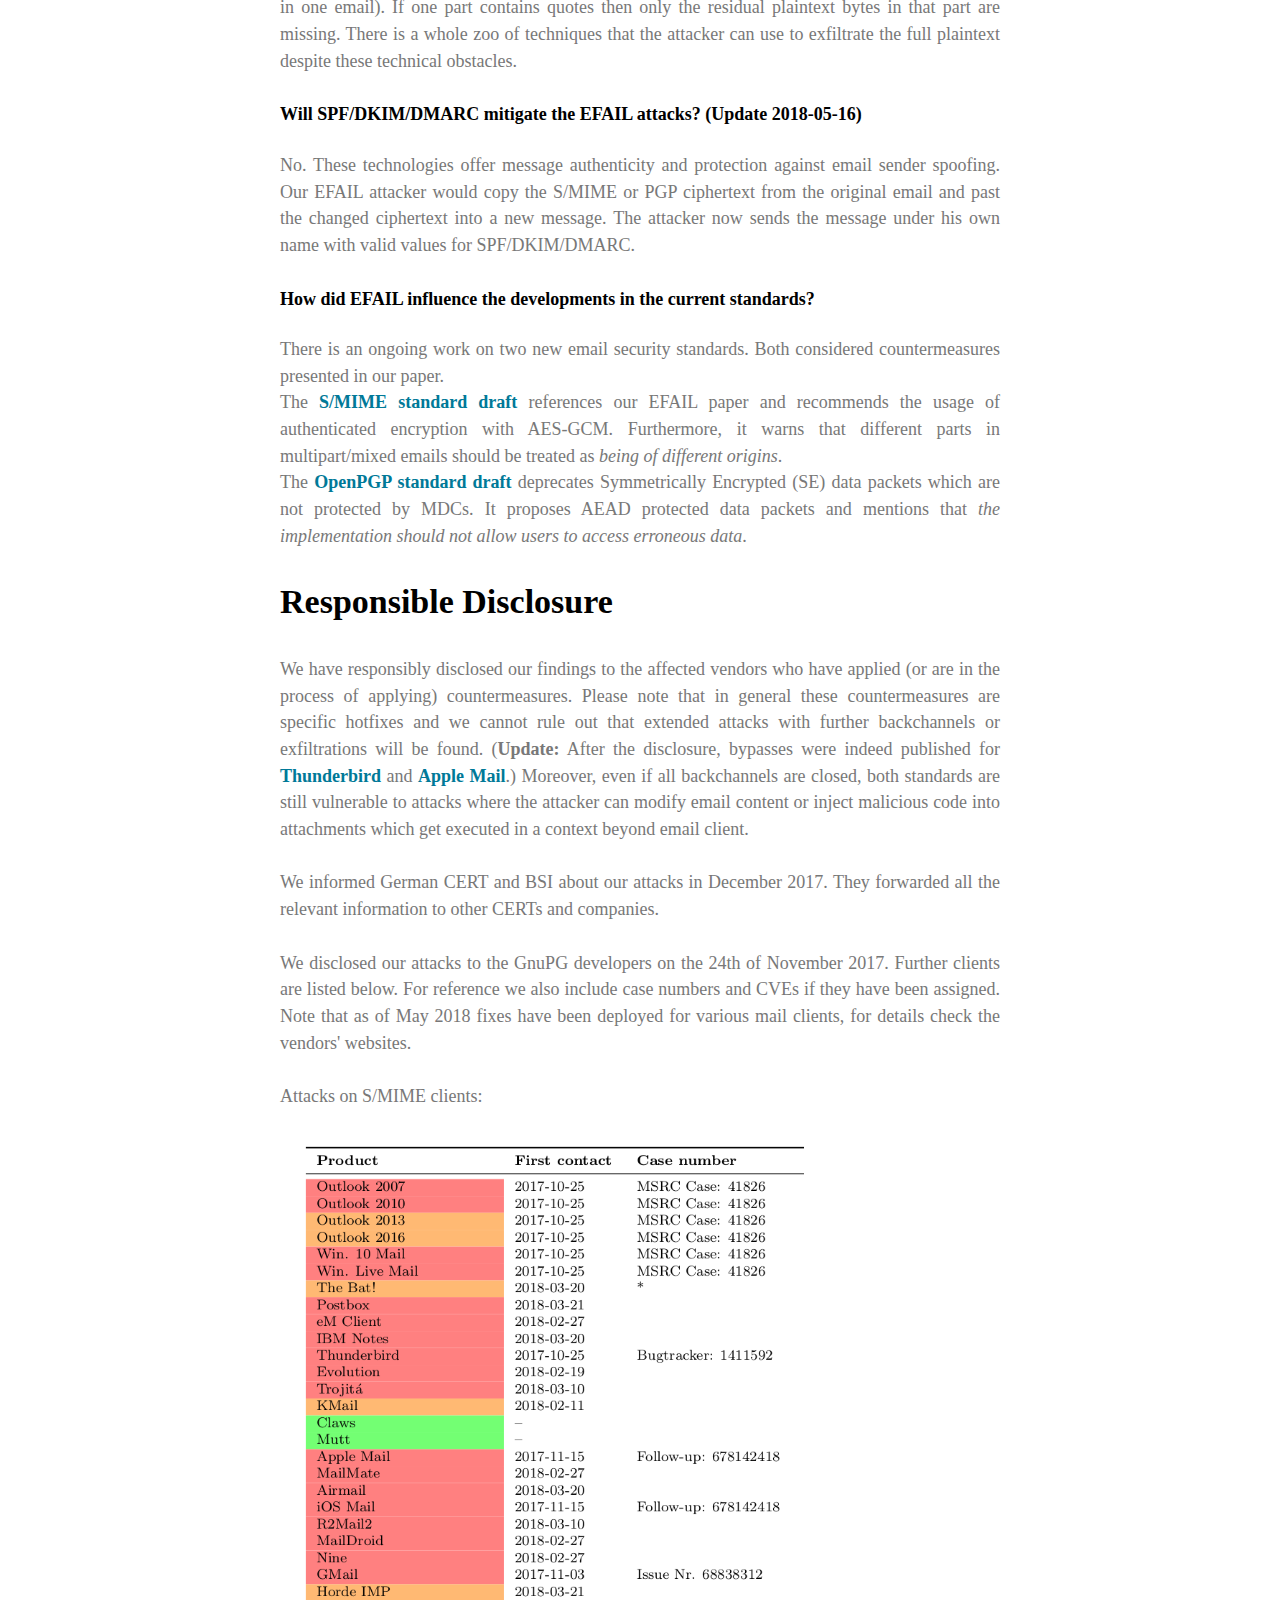
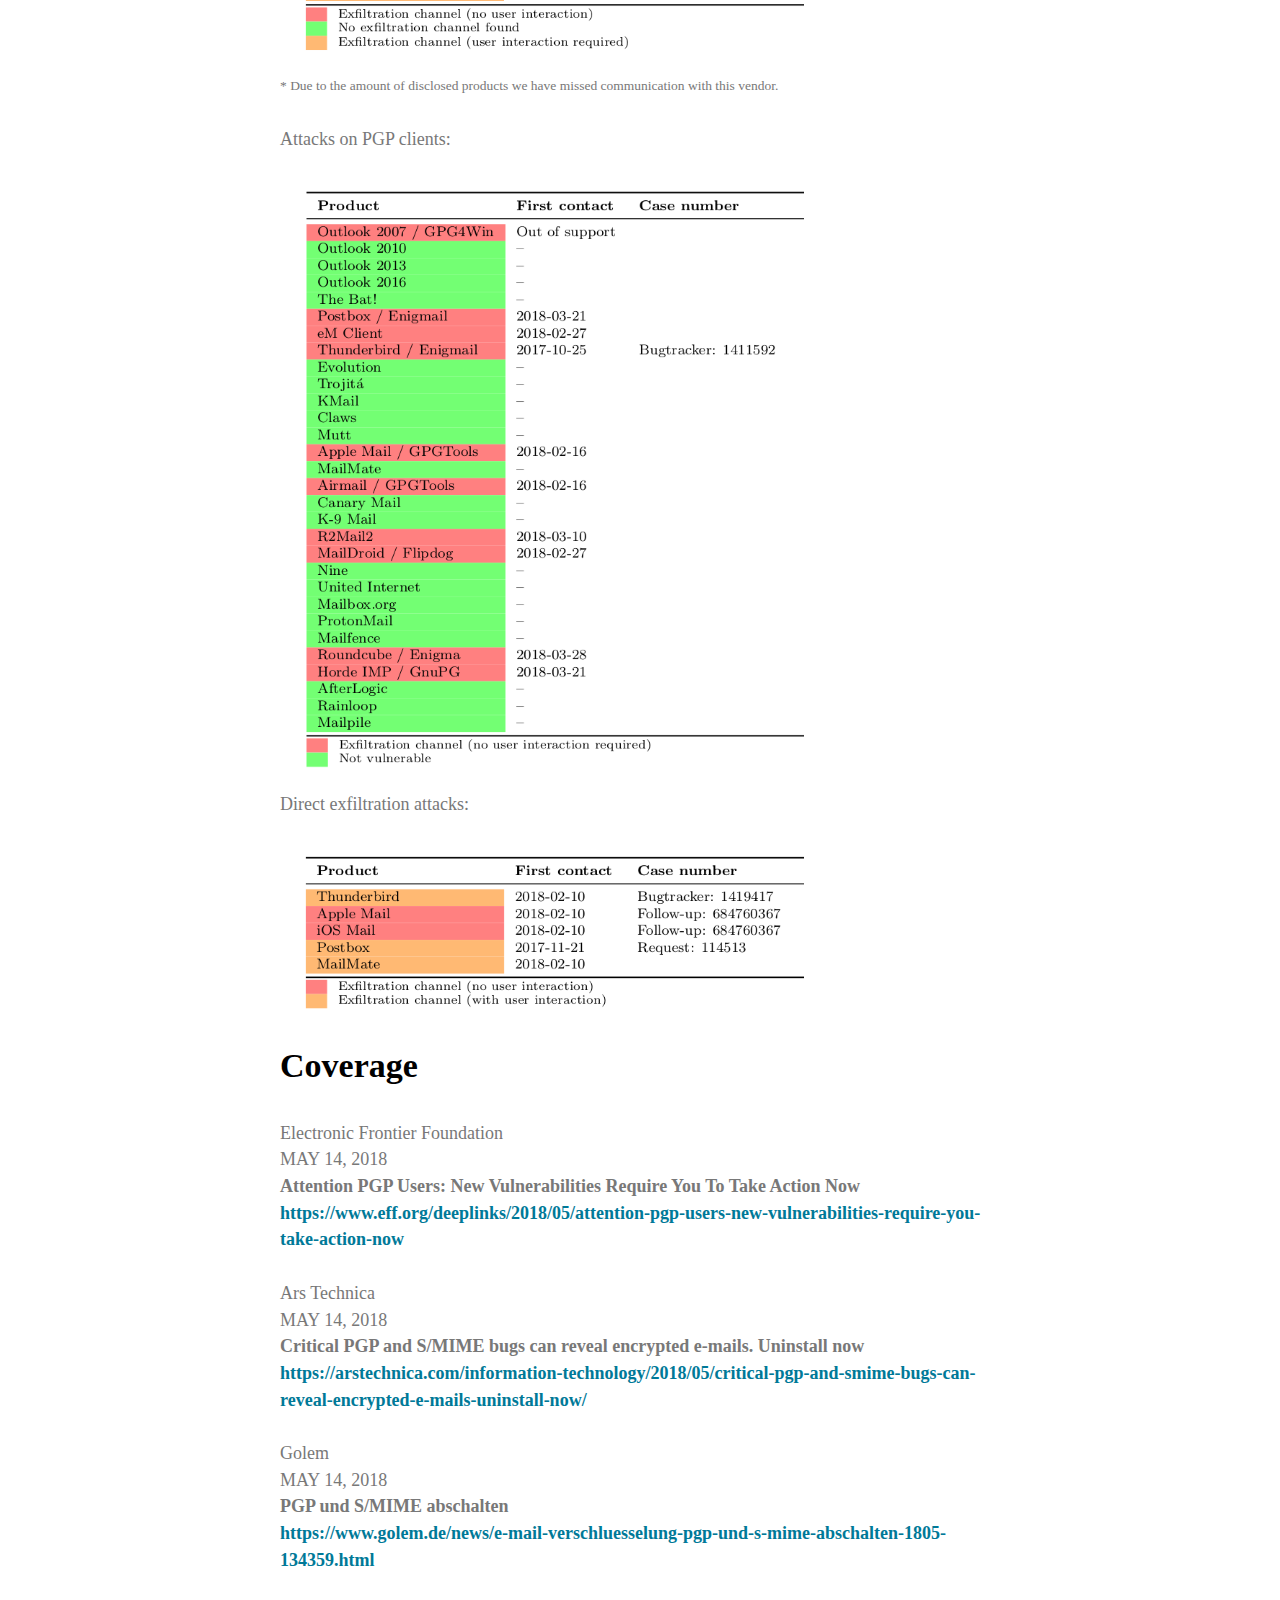
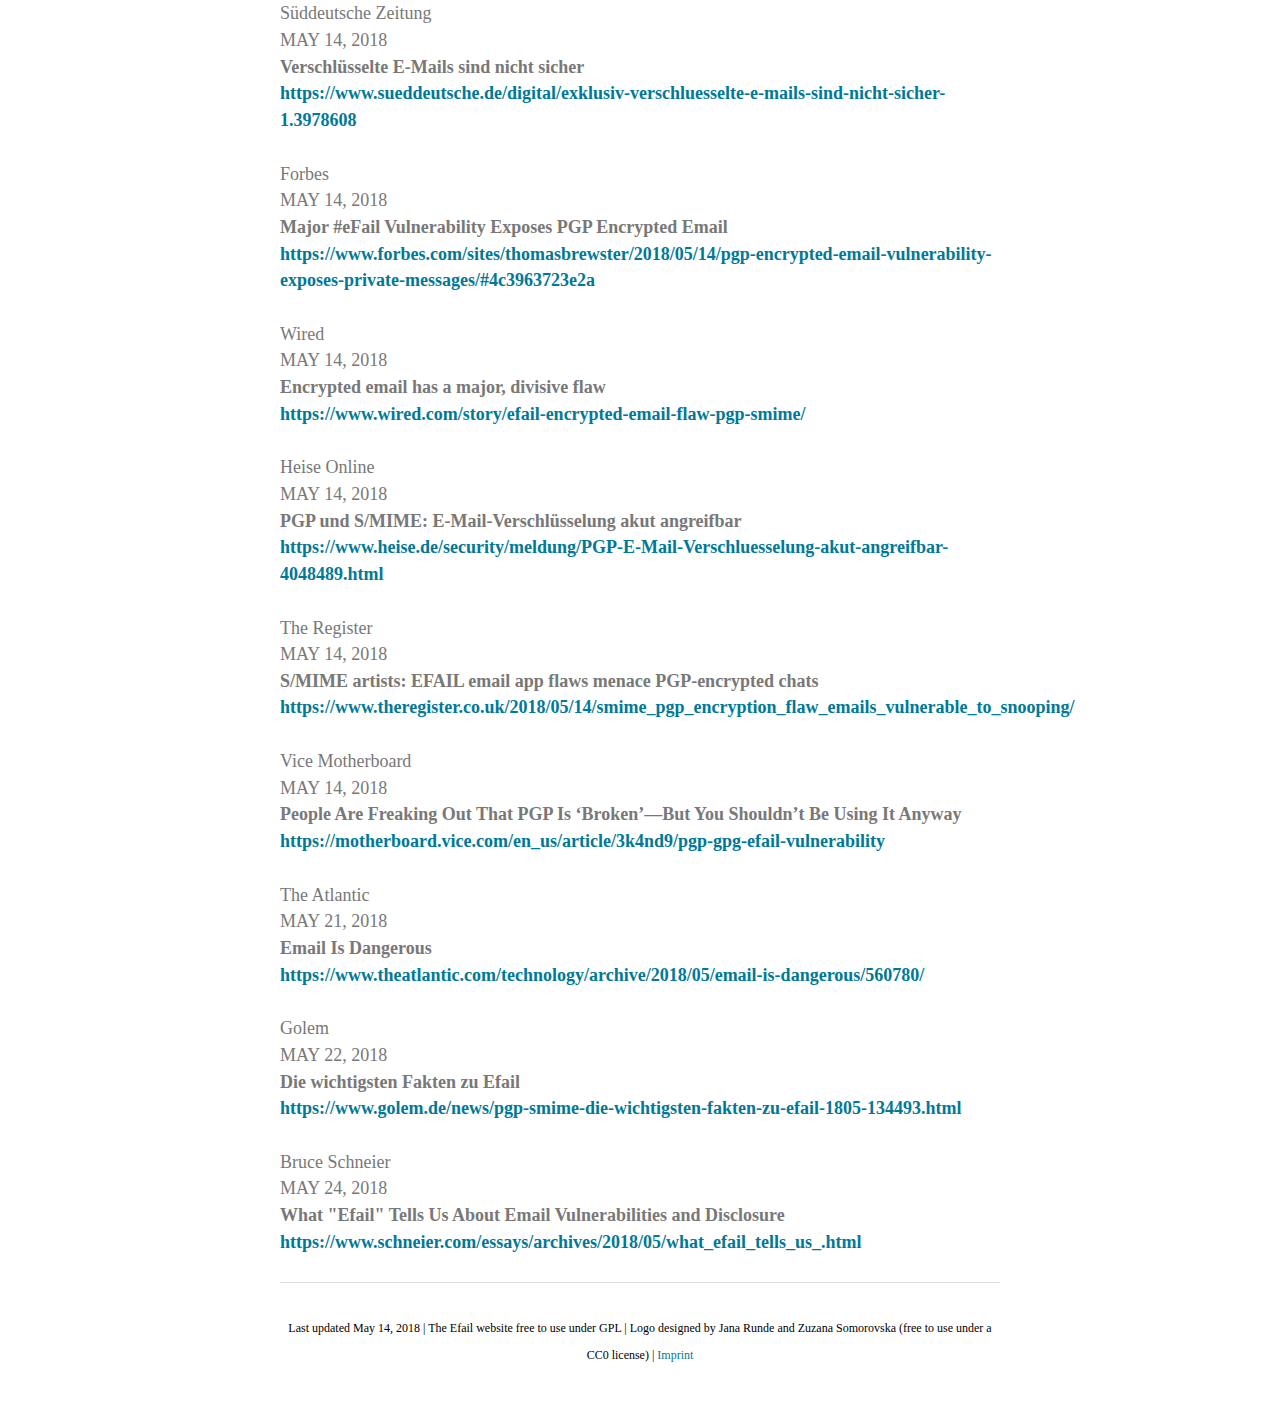
==== commit ebce37d1: "Talks hinzugefügt" ====
--- a/index.html
+++ b/index.html
@@ -21,10 +21,9 @@
         		<nav>
         			<div>
                 <ul>
-                    <li><a href="/">Home</a></li>
                     <li><a href="#mitigations">Mitigations</a></li>
                     <li><a href="#faq">FAQ</a></li>
-                    <li><a href="#paper">Paper</a></li>
+                    <li><a href="#paper">Paper/Talks</a></li>
                     <li><a href="#press">Coverage</a></li>
                 </ul>
               </div>
@@ -84,16 +83,35 @@
 		<b>Update:</b> The changes in the current draft of <a href="https://tools.ietf.org/html/draft-ietf-openpgp-rfc4880bis-05">OpenPGP RFC4880 (bis05)</a> reflect our recommendation to <a href="https://tools.ietf.org/html/draft-ietf-openpgp-rfc4880bis-05#section-5.8">deprecate the SE packet type</a> and that <a href="https://tools.ietf.org/html/draft-ietf-openpgp-rfc4880bis-05#page-104">modified ciphertexts should not be displayed</a>.</p>
 
                     <section id="paper">
-                        <h2>Full technical paper</h2>
+                        <h2>Paper</h2>
                         The full technical paper is available at 27th USENIX Security Symposium.<br/><br/>
                         <a href="https://www.usenix.org/conference/usenixsecurity18/presentation/poddebniak"><b>Efail: Breaking S/MIME and OpenPGP Email Encryption using Exfiltration Channels</b></a>
                         <br/>
                         <i>Damian Poddebniak, Christian Dresen, Jens Müller, Fabian Ising, Sebastian Schinzel, Simon Friedberger, Juraj Somorovsky, and Jörg Schwenk.</i><br/>
-                        <i>27th USENIX Security Symposium</i>, Baltimore, August 2018.</i></p>
-
-                        <p>The team can be contacted at <a href=mailto:mail@efail.de><b>mail@efail.de</b></a>.</p>
+                        27th USENIX Security Symposium, Baltimore, August 2018.</p>
+
+                        <p>Contact the team at <a href=mailto:mail@efail.de><b>mail@efail.de</b></a>.</p>
                     </section>
-
+		    <section>
+                        <h2>Talks</h2>
+			<p>There are several talks describing EFAIL.<br/><br/>
+                        <a href="https://www.youtube.com/watch?v=KrdljMp2li8"><b>Efail: Breaking S/MIME and OpenPGP Email Encryption using Exfiltration Channels</b></a>
+                        <br/>
+			<i>Damian Poddebniak, Christian Dresen.</i><br/>
+			RuhrSec 2018.</p>
+			<p><a href="https://www.youtube.com/watch?v=jRb54Xb7TCI&list=PLH15HpR5qRsVAXGmSVfjWrGtGLJjIJuGe&index=51&t=0s"><b>Efail: Breaking S/MIME and OpenPGP Email Encryption using Exfiltration Channels</b></a>
+                        <br/>
+			<i>Christian Dresen, Jens M&uuml;ller.</i><br/>
+			BlackHat USA 2018.</p>
+			<p><a href="https://www.youtube.com/watch?v=kKjtZy87iI0"><b>Attacking end-to-end email encryption</b></a>
+                        <br/>
+			<i>Sebastian Schinzel</i><br/>
+			35th Chaos Communication Congress (35C3)</p>
+        
+                    </section>
+
+
+		    
 <section id="faq">
 <h2>Questions and Answers</h2>
   <ul class="question-list">
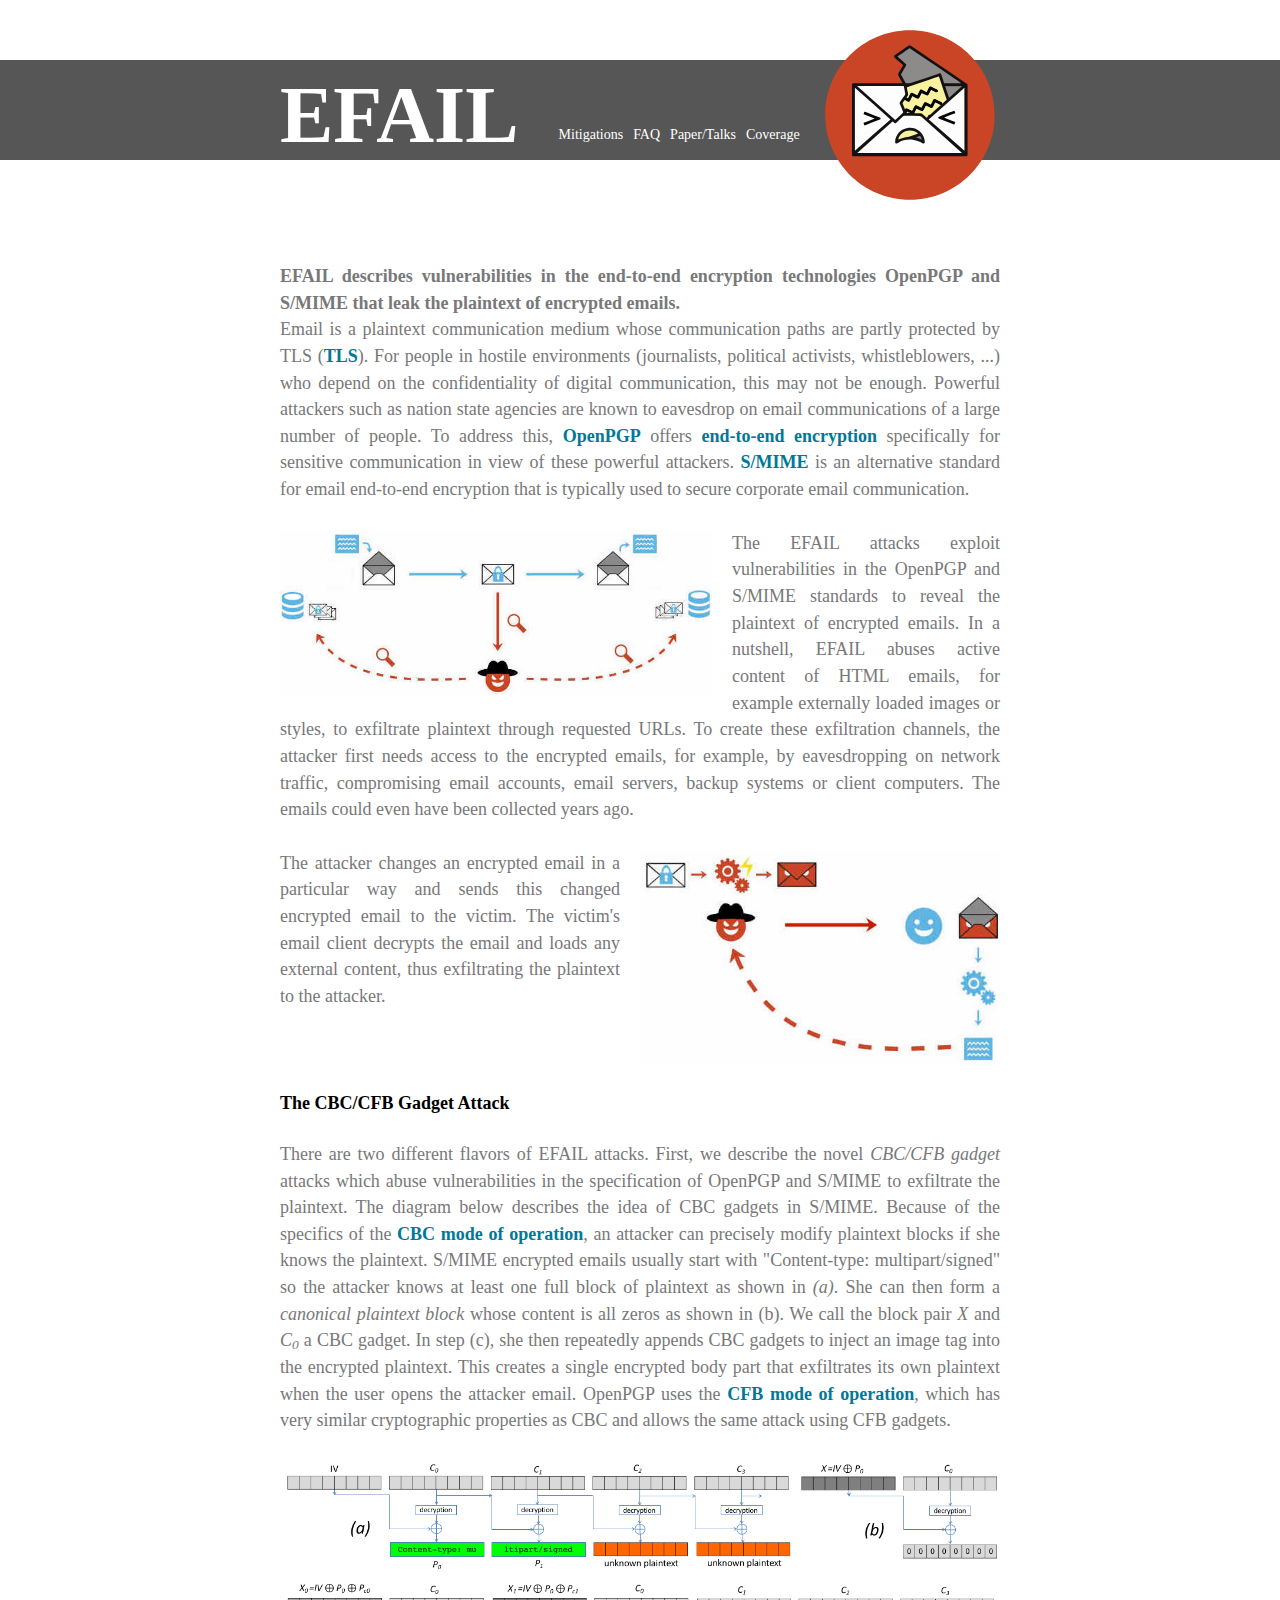
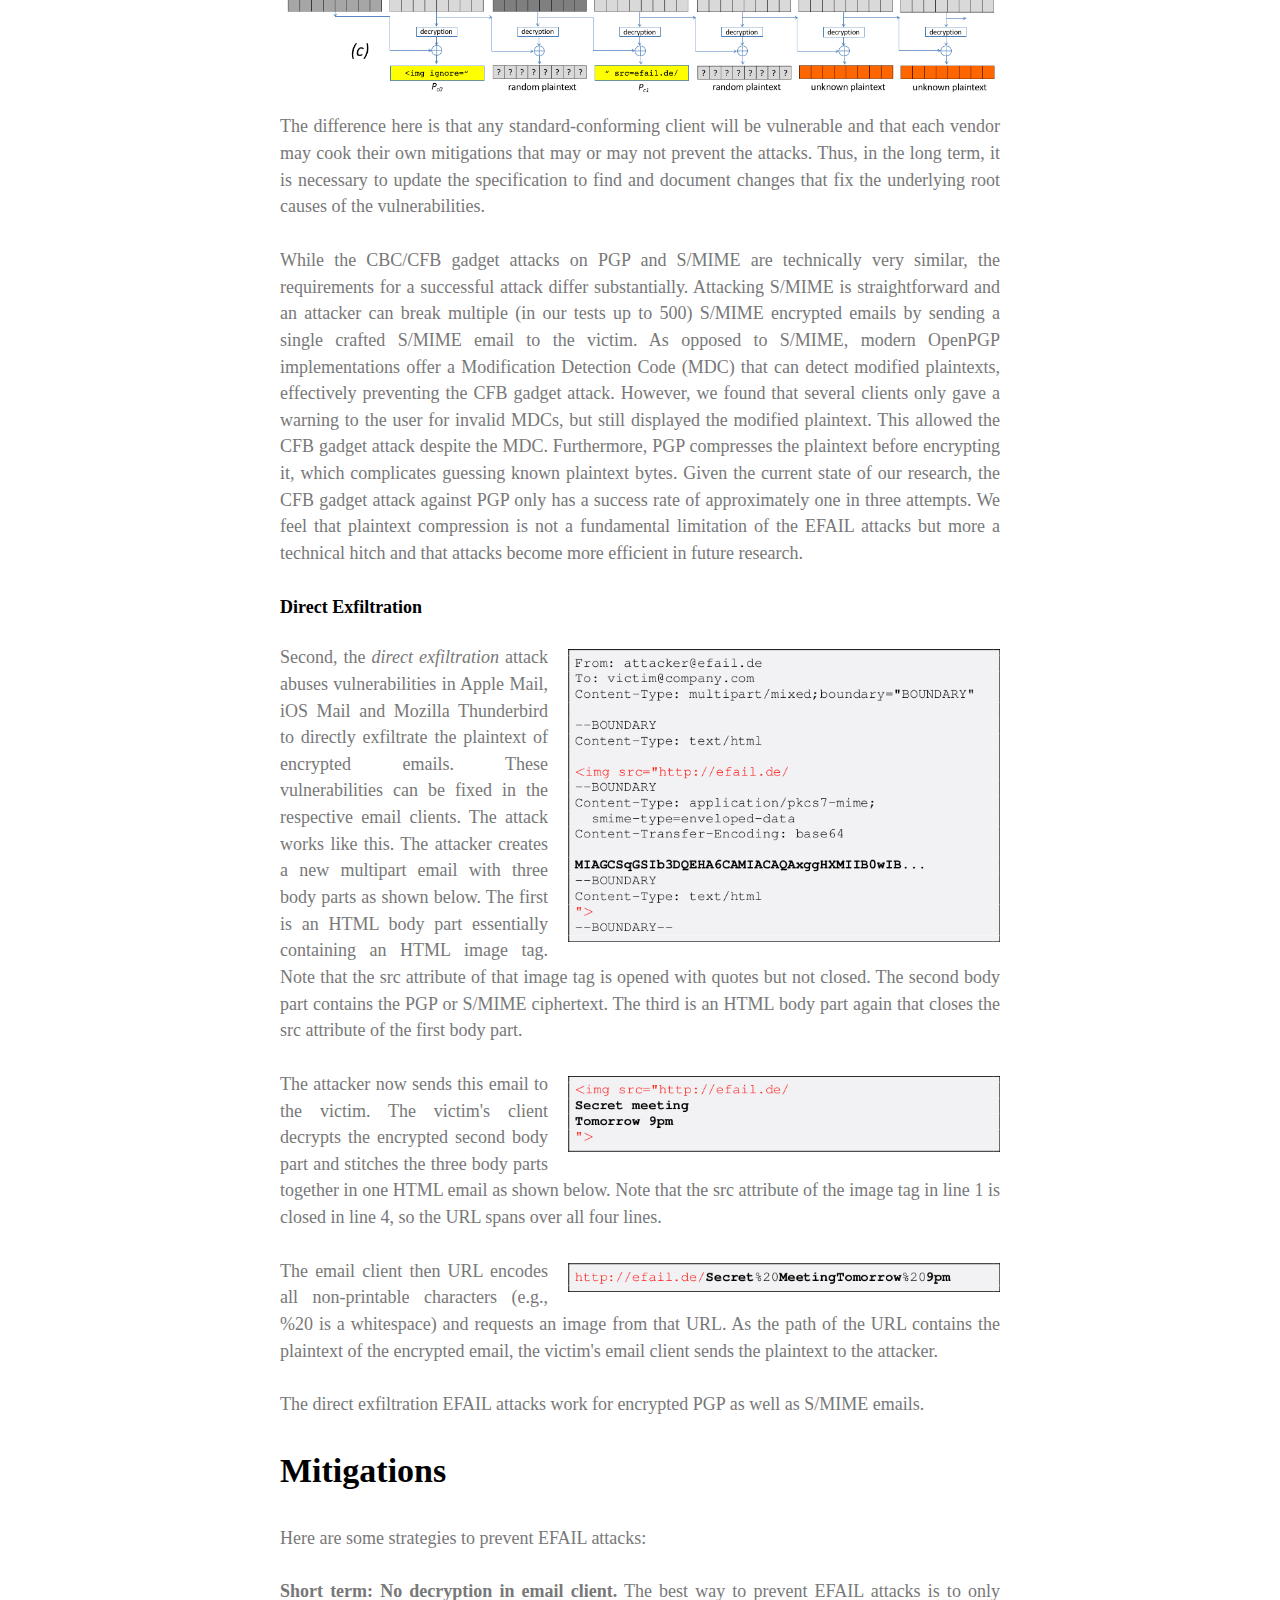
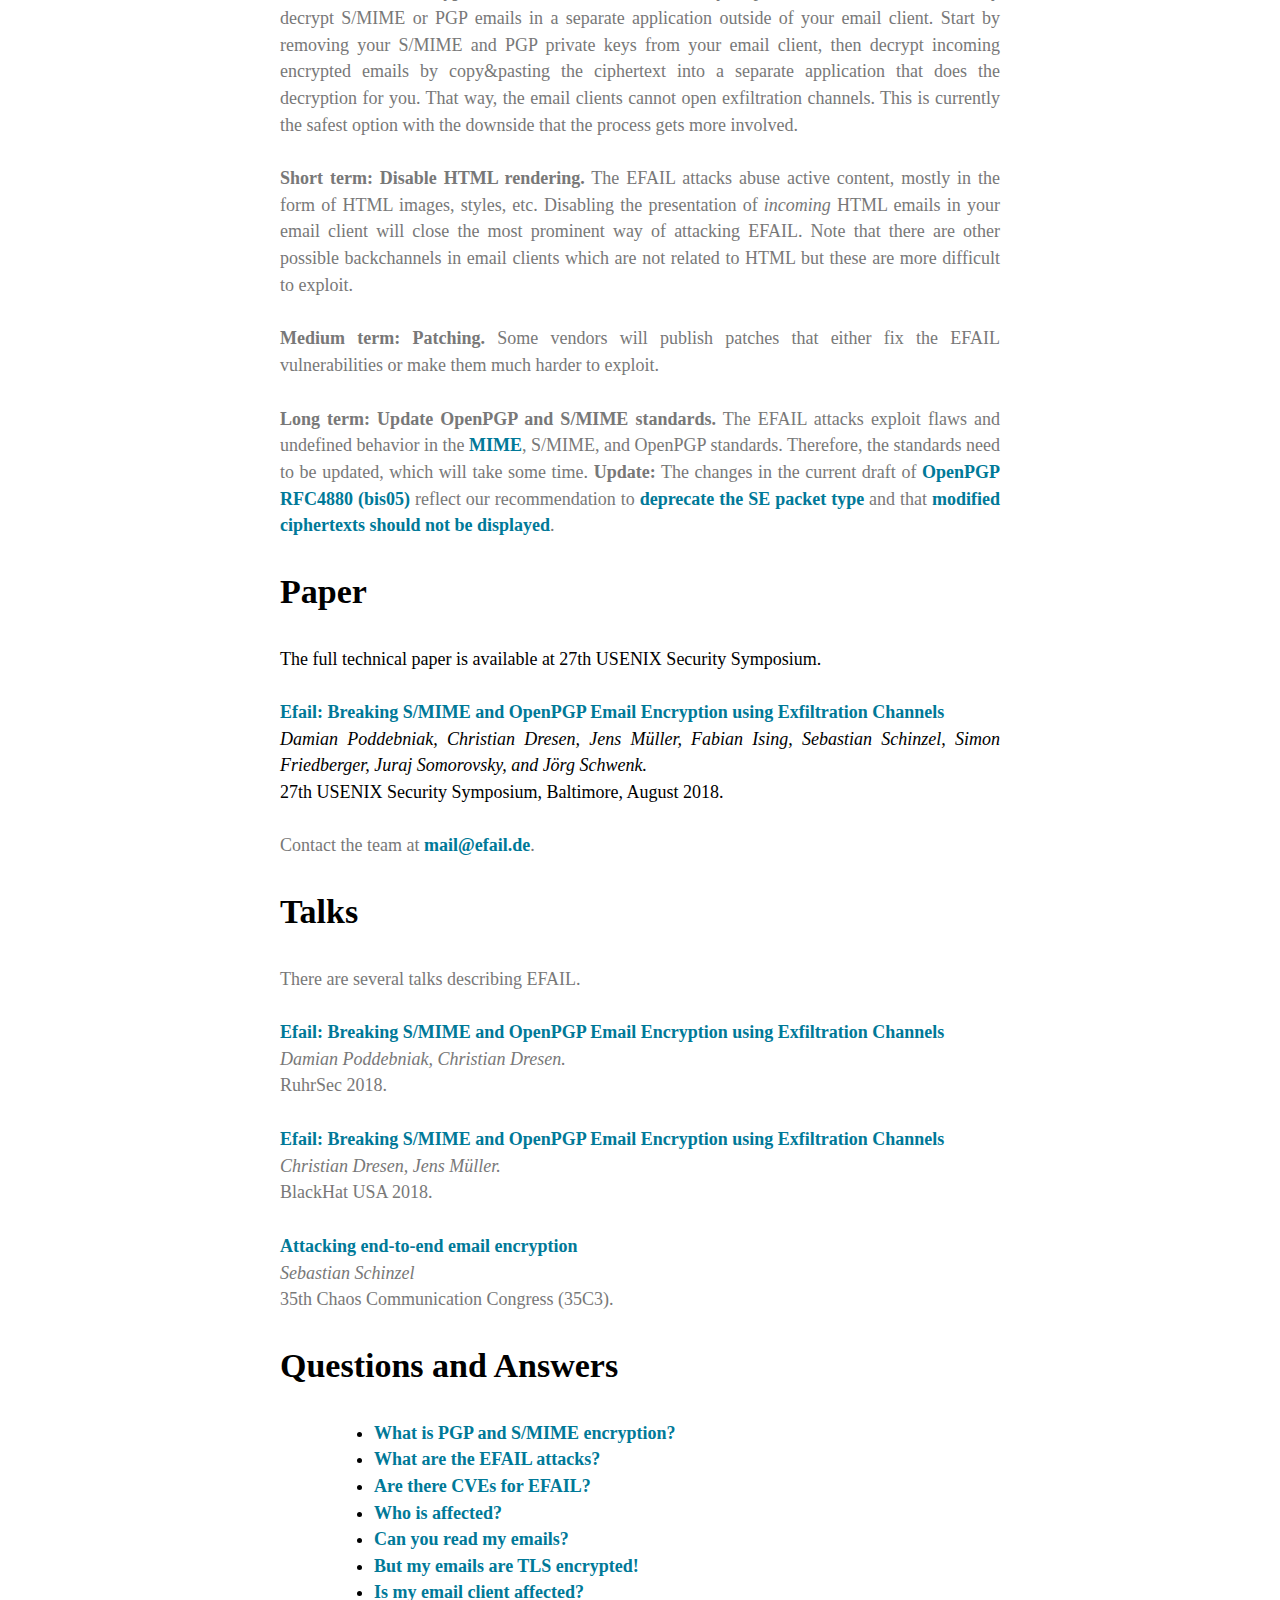
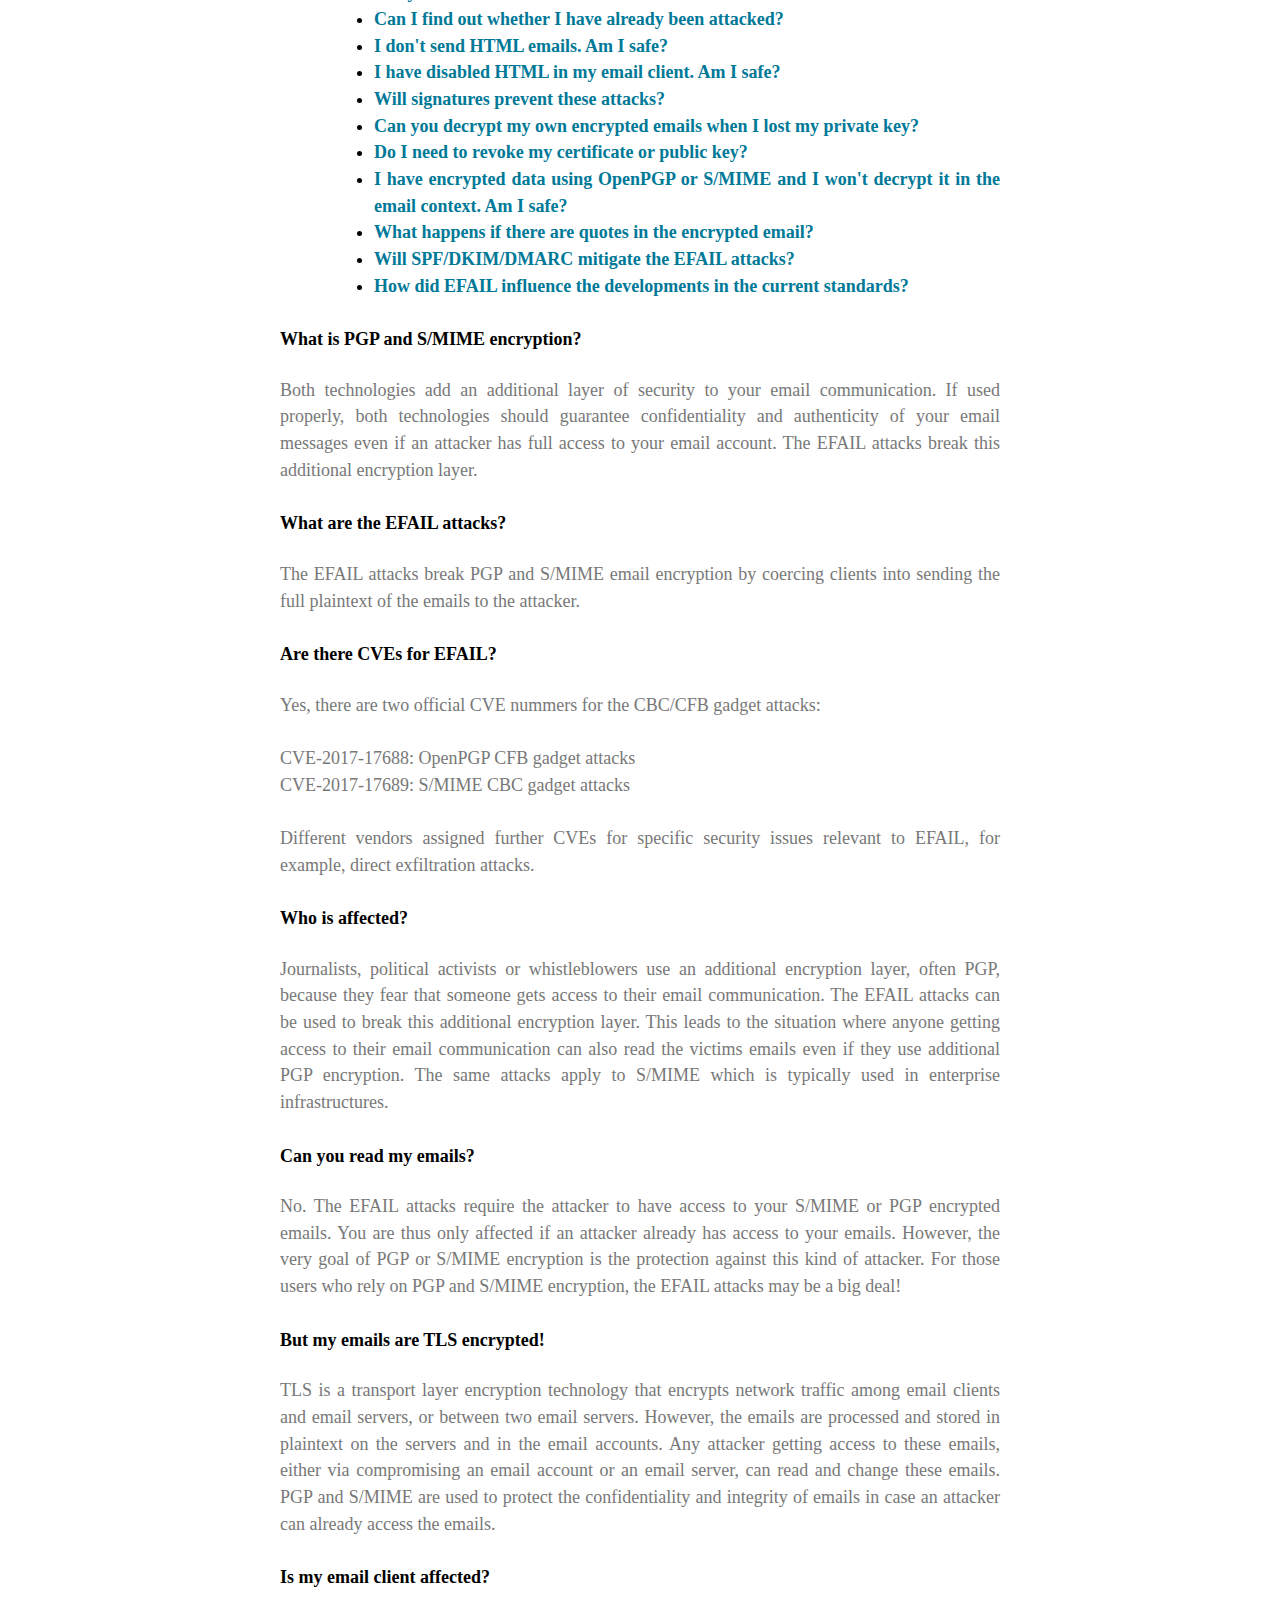
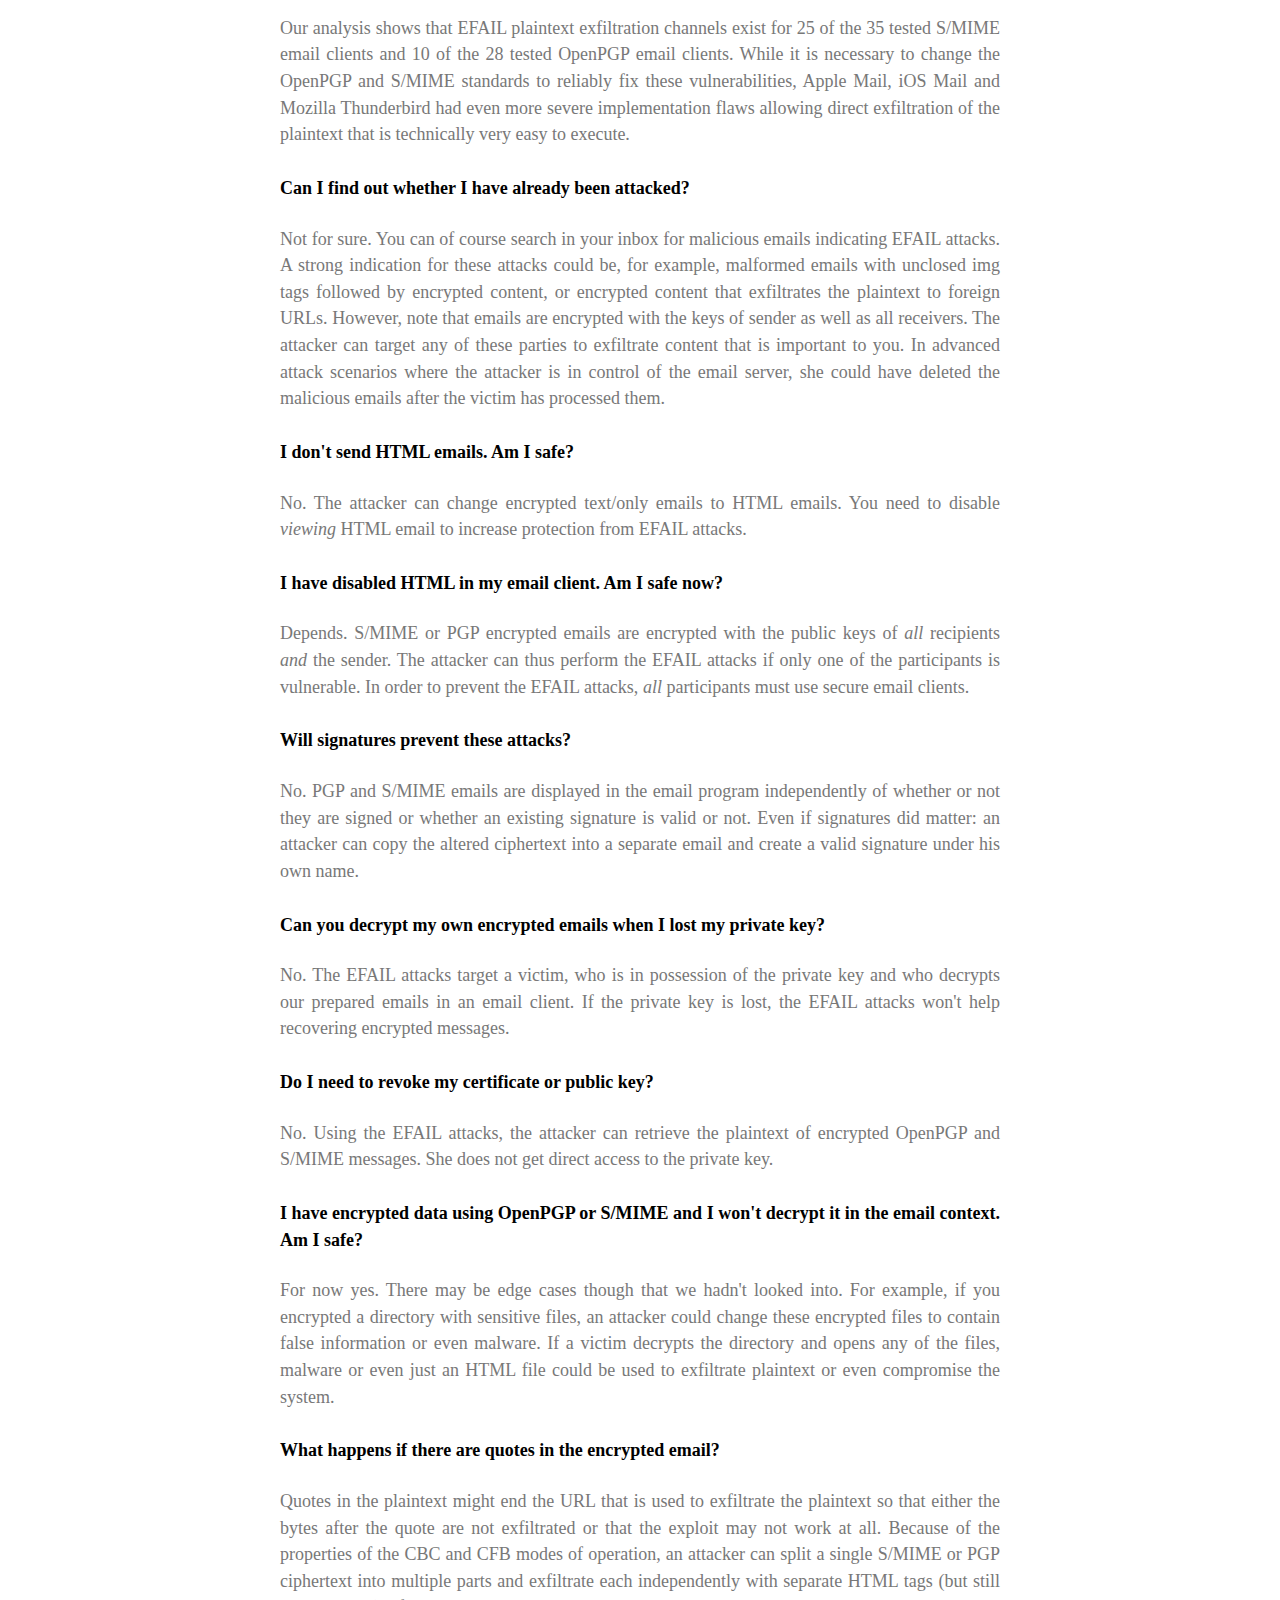
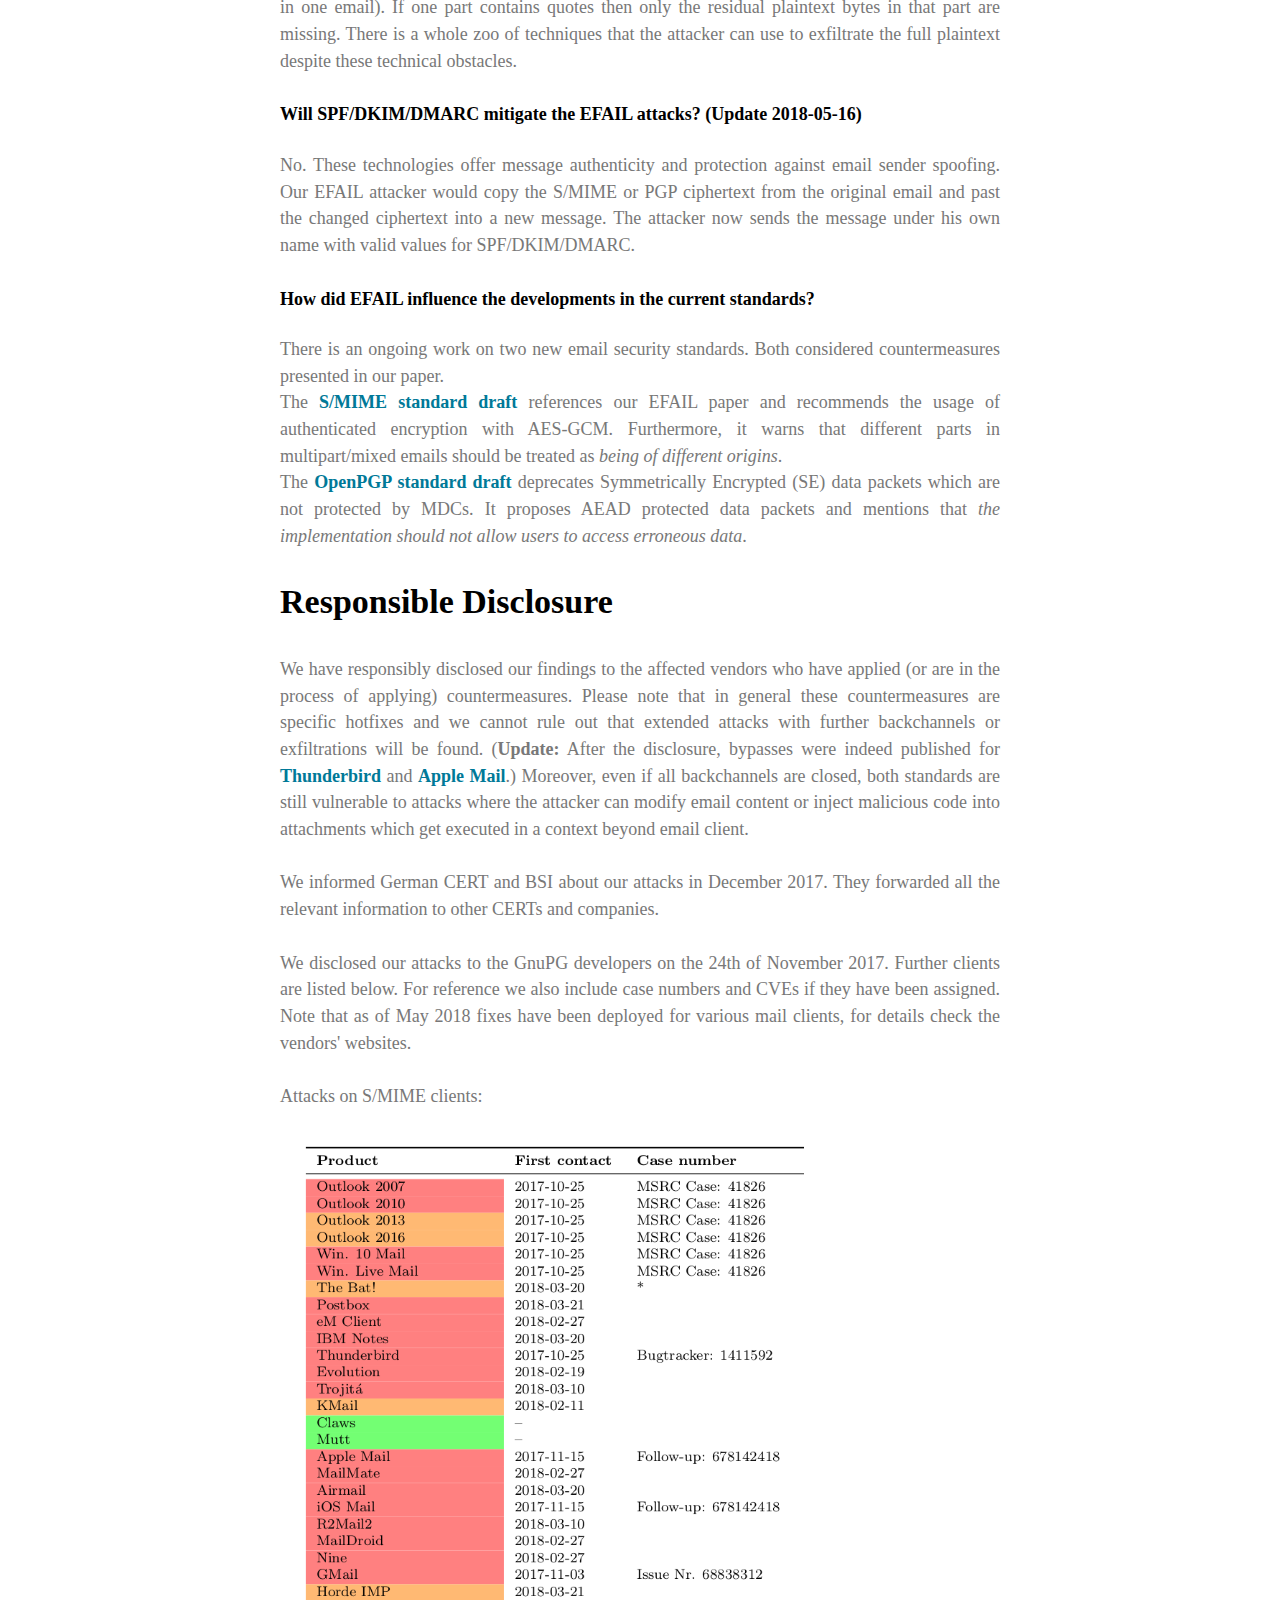
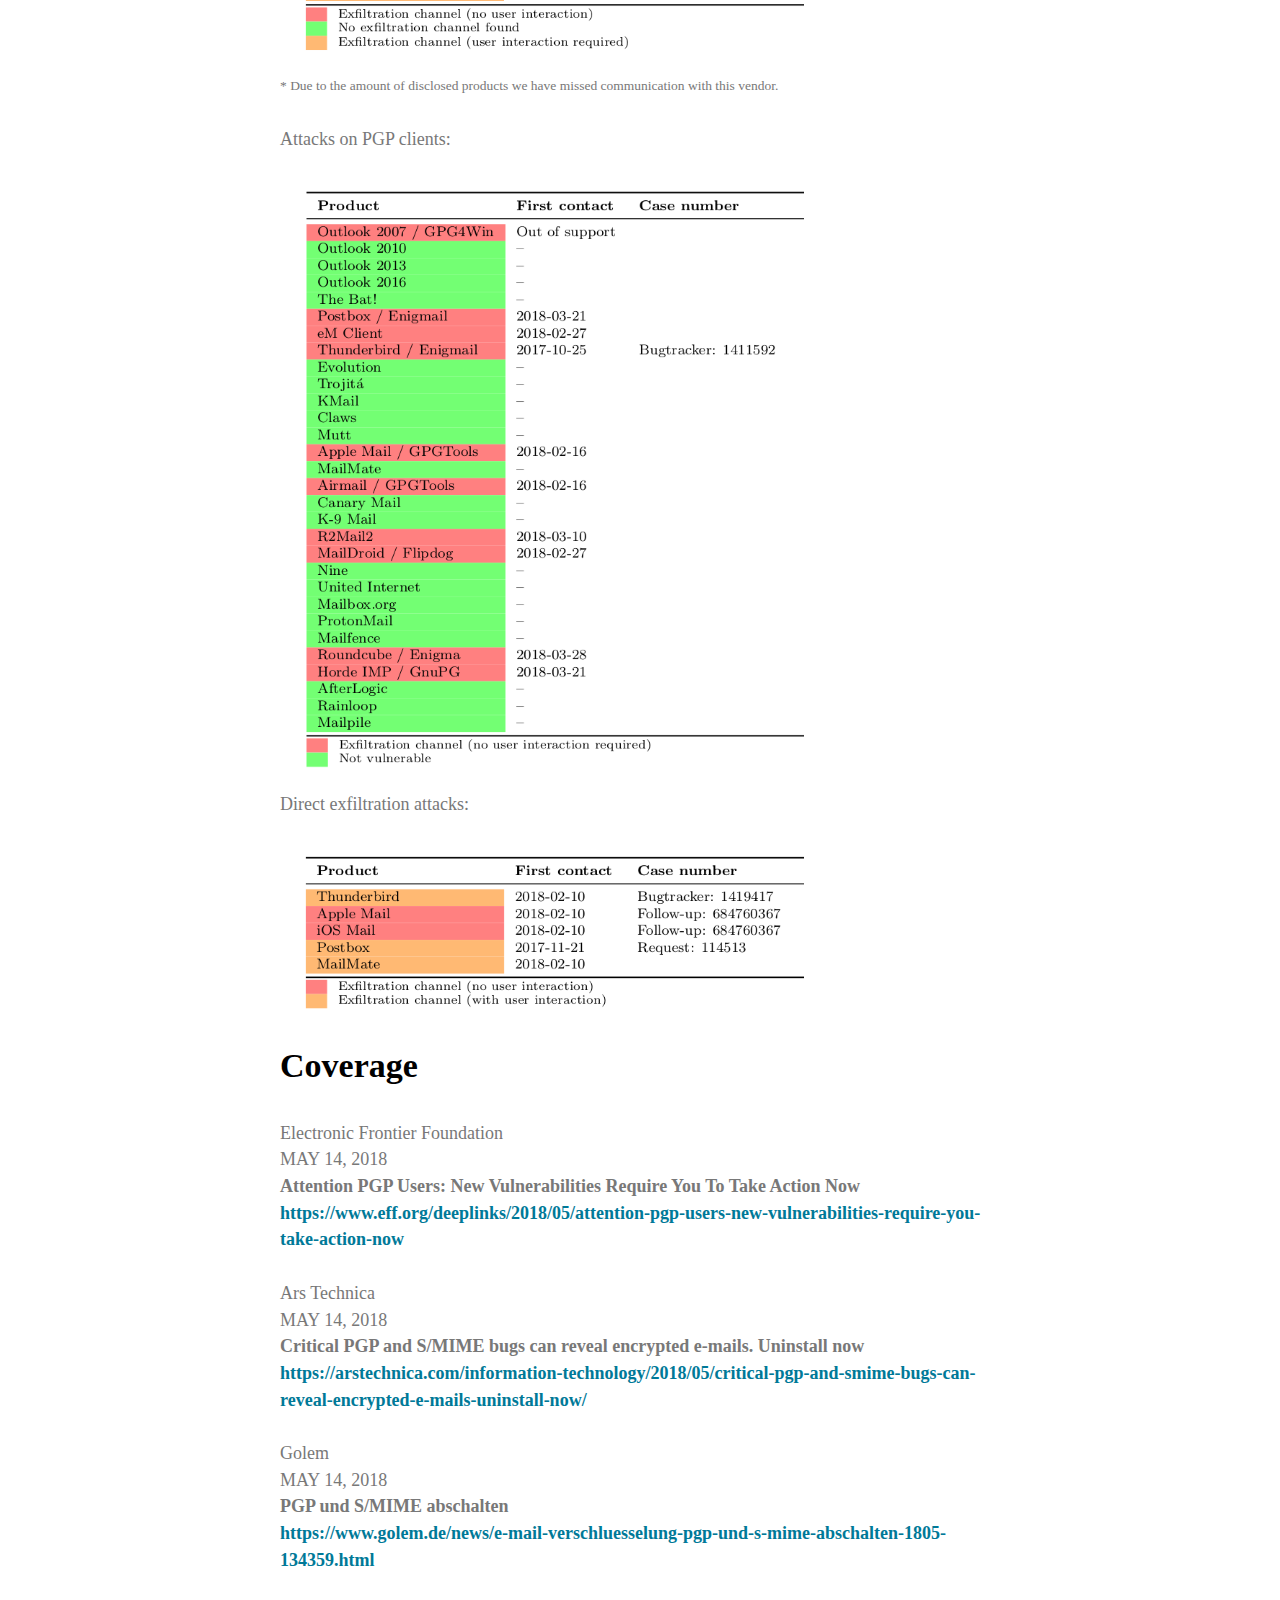
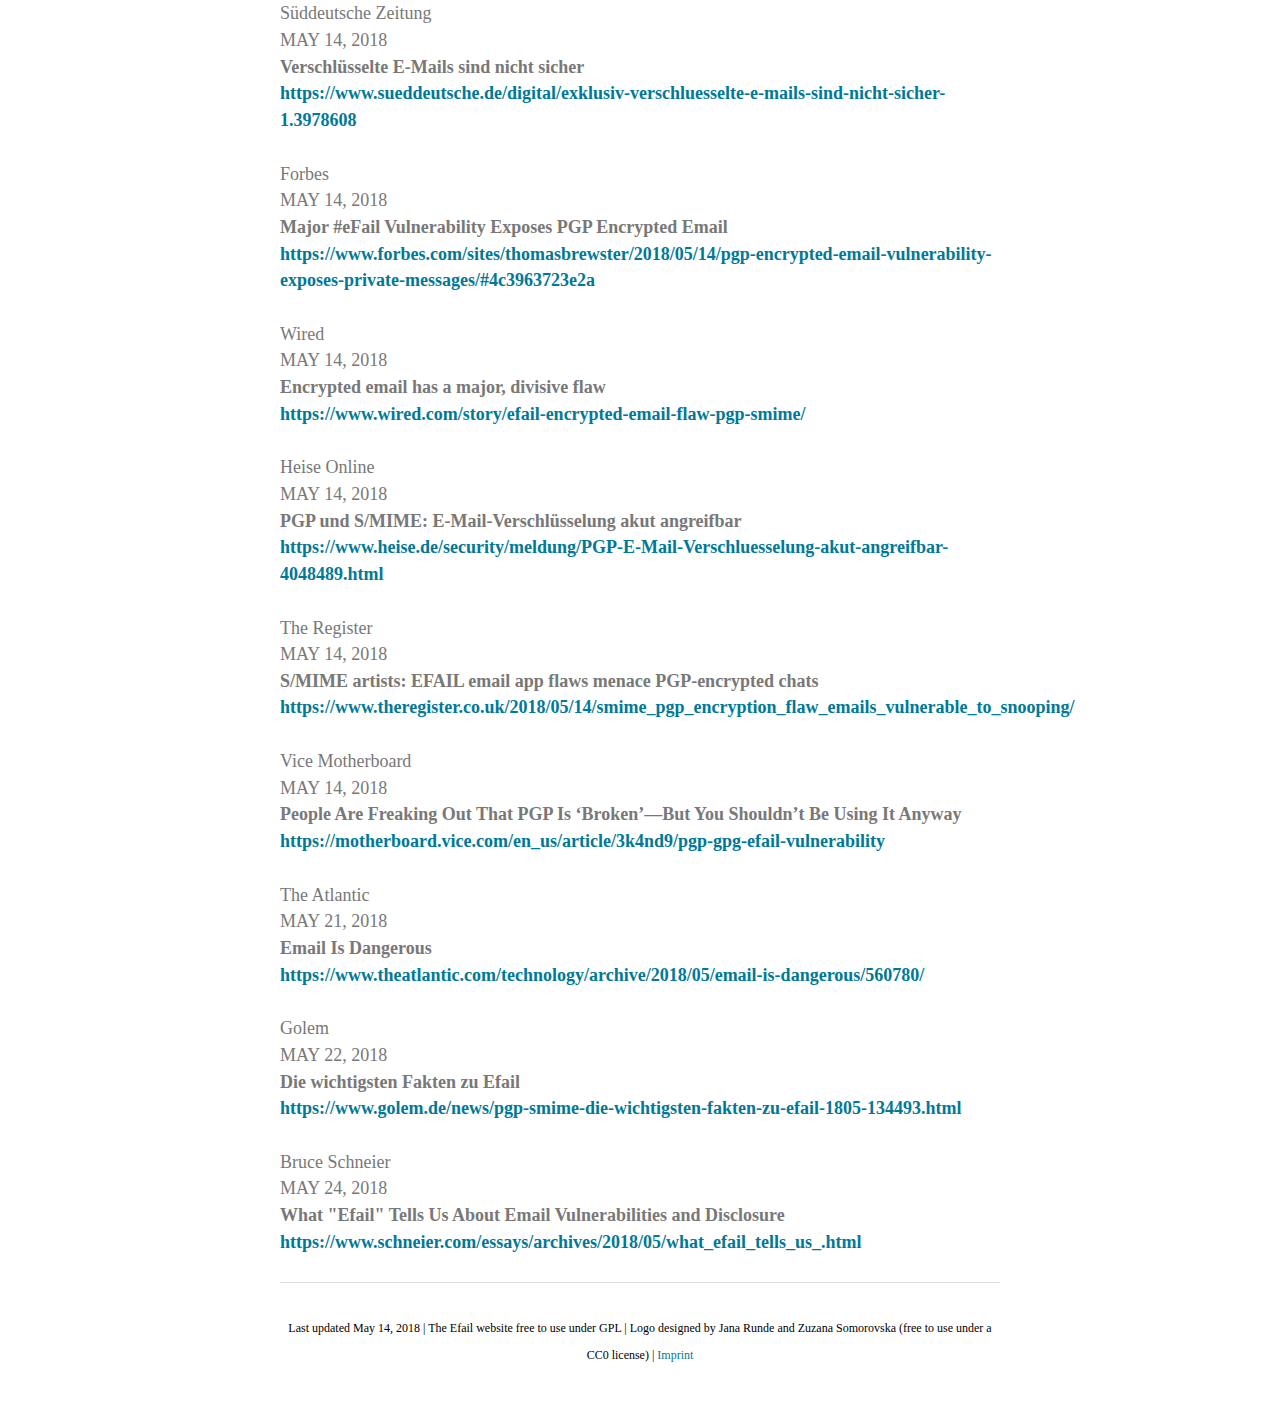
==== commit a9c9dcb4: "typo" ====
--- a/index.html
+++ b/index.html
@@ -106,7 +106,7 @@
 			<p><a href="https://www.youtube.com/watch?v=kKjtZy87iI0"><b>Attacking end-to-end email encryption</b></a>
                         <br/>
 			<i>Sebastian Schinzel</i><br/>
-			35th Chaos Communication Congress (35C3)</p>
+			35th Chaos Communication Congress (35C3).</p>
         
                     </section>
 
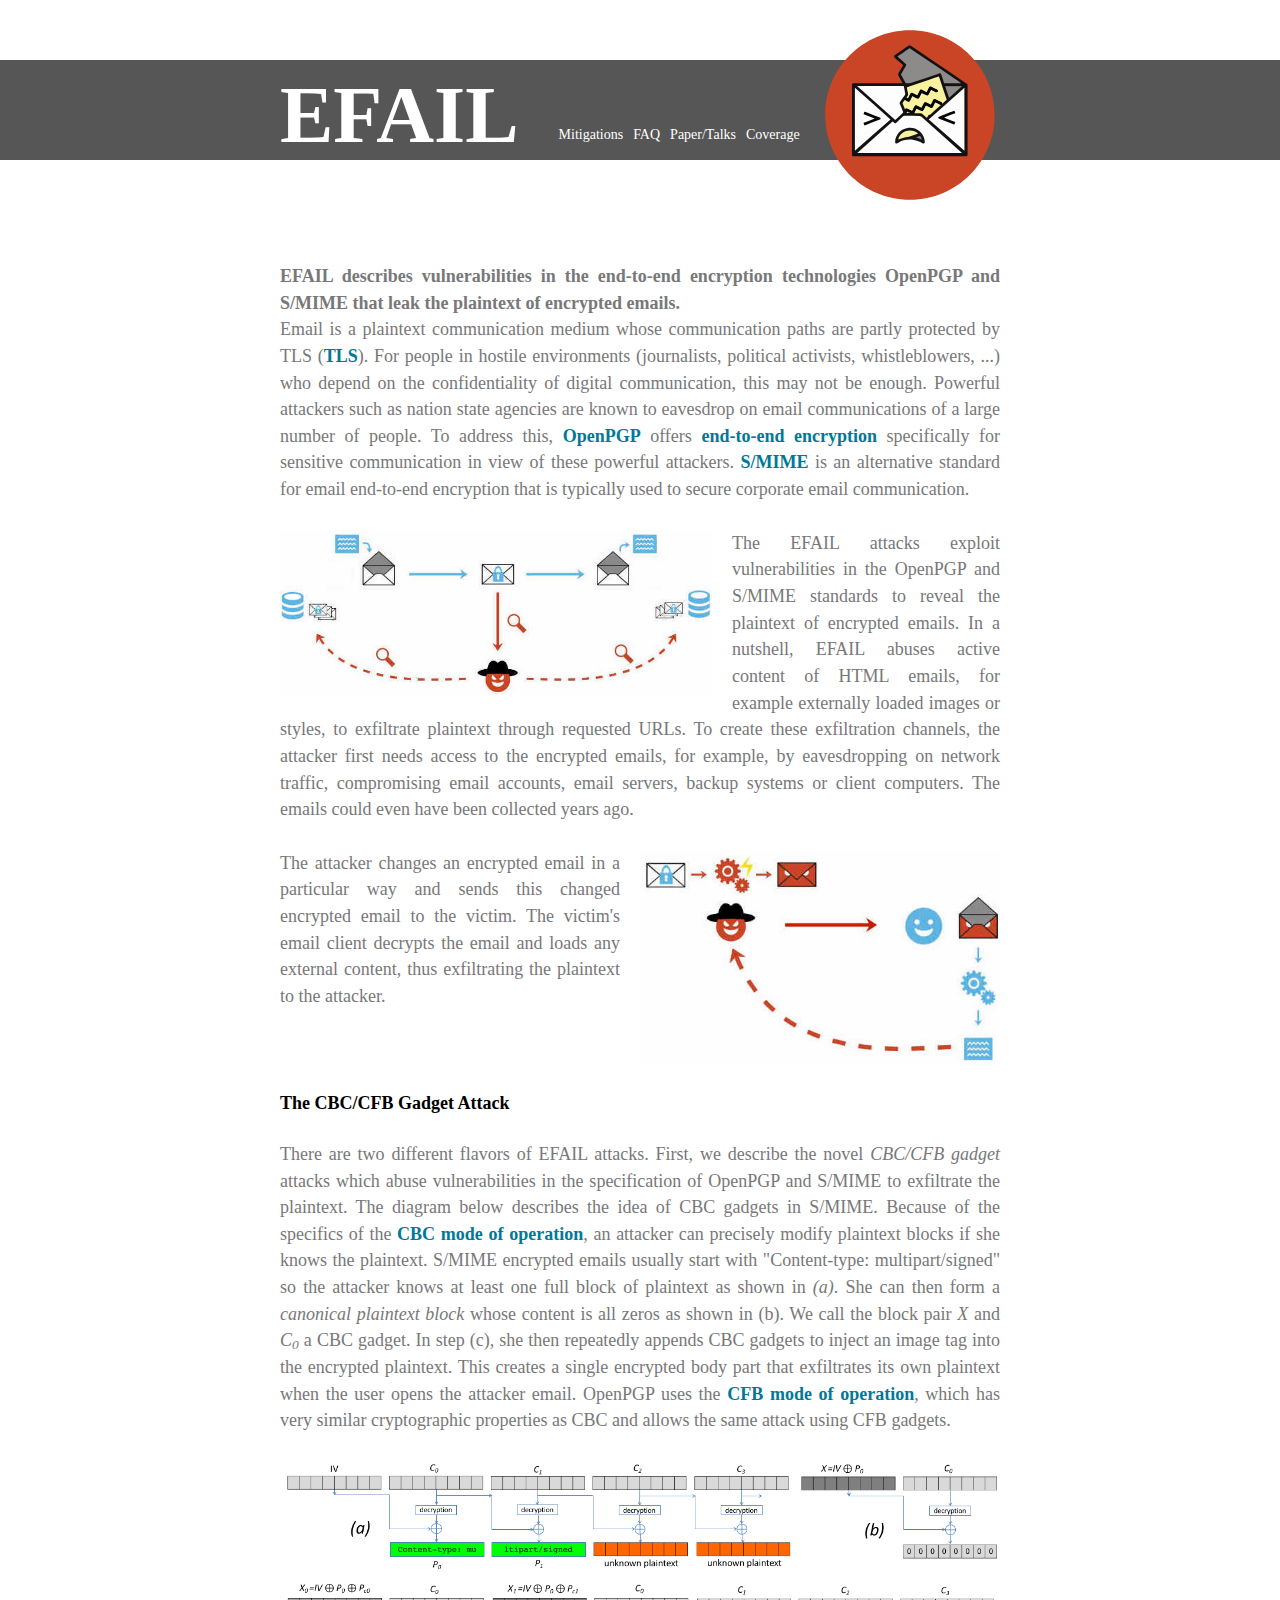
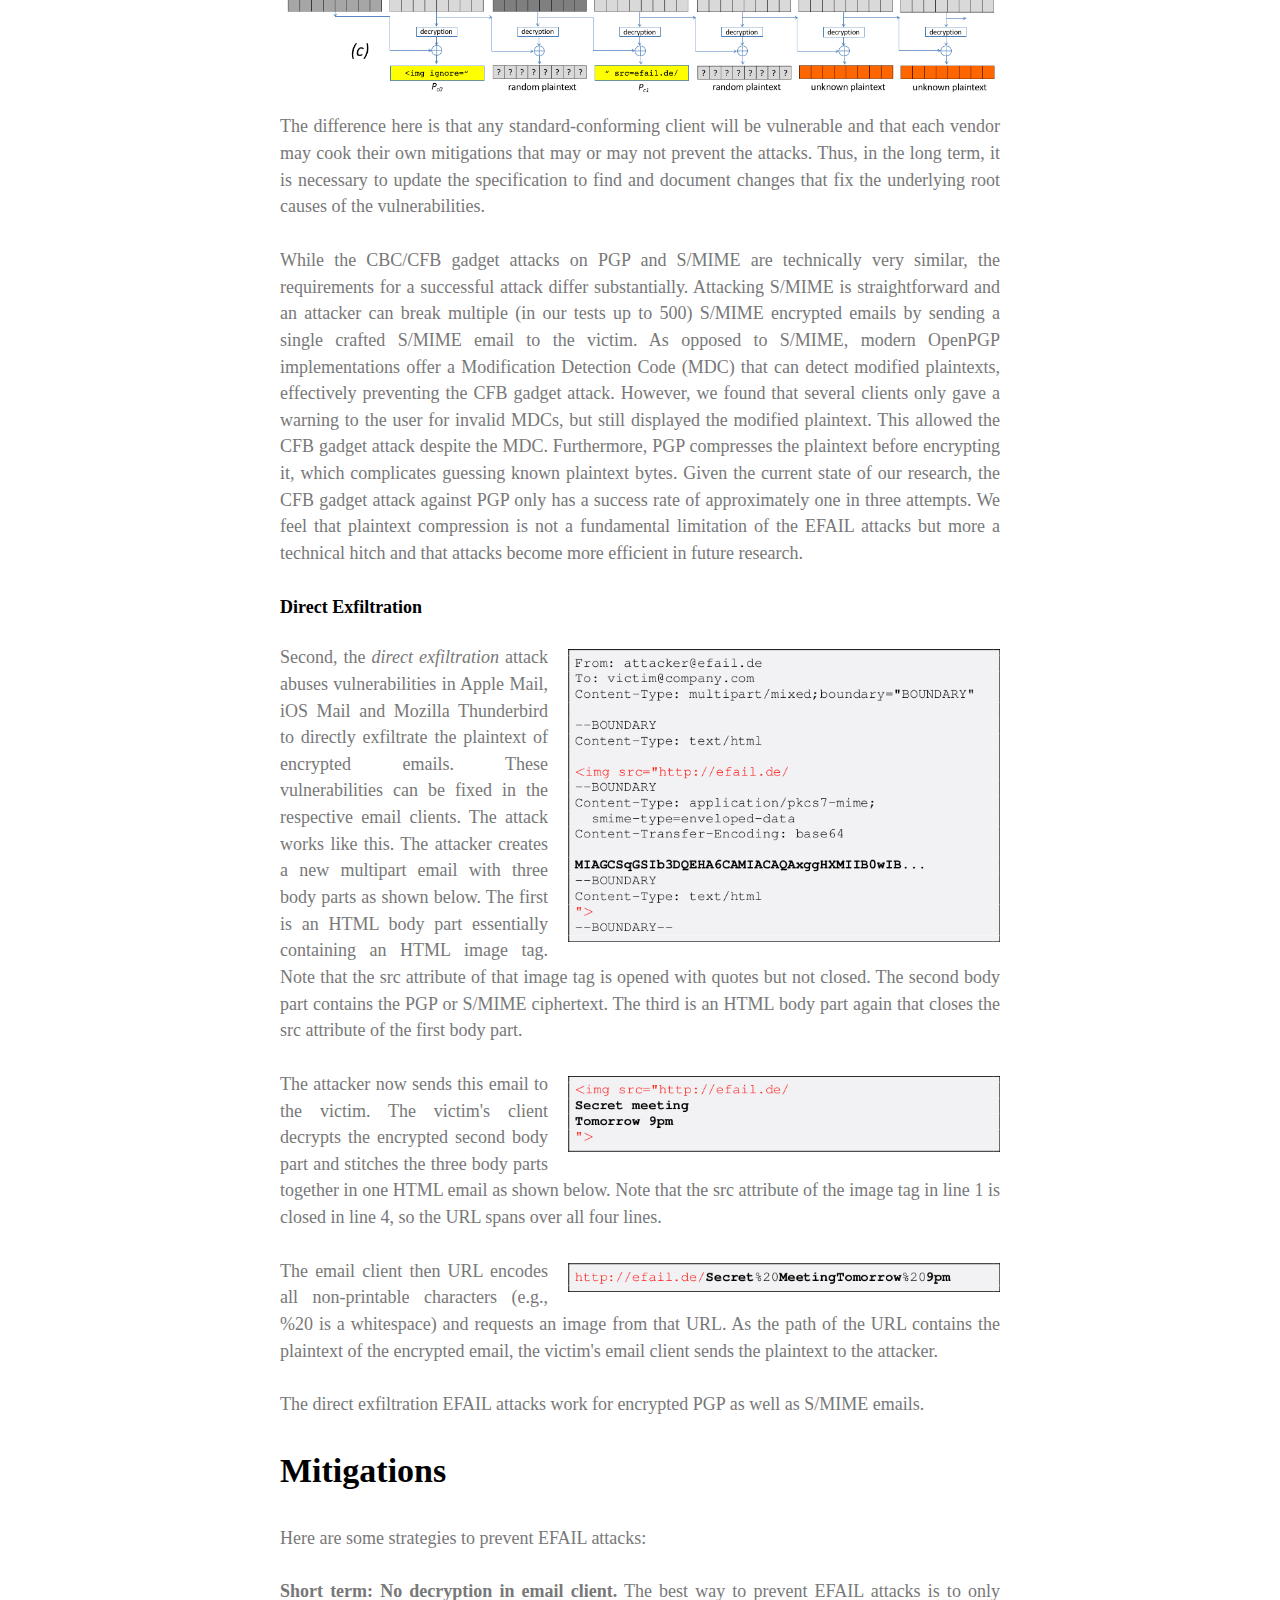
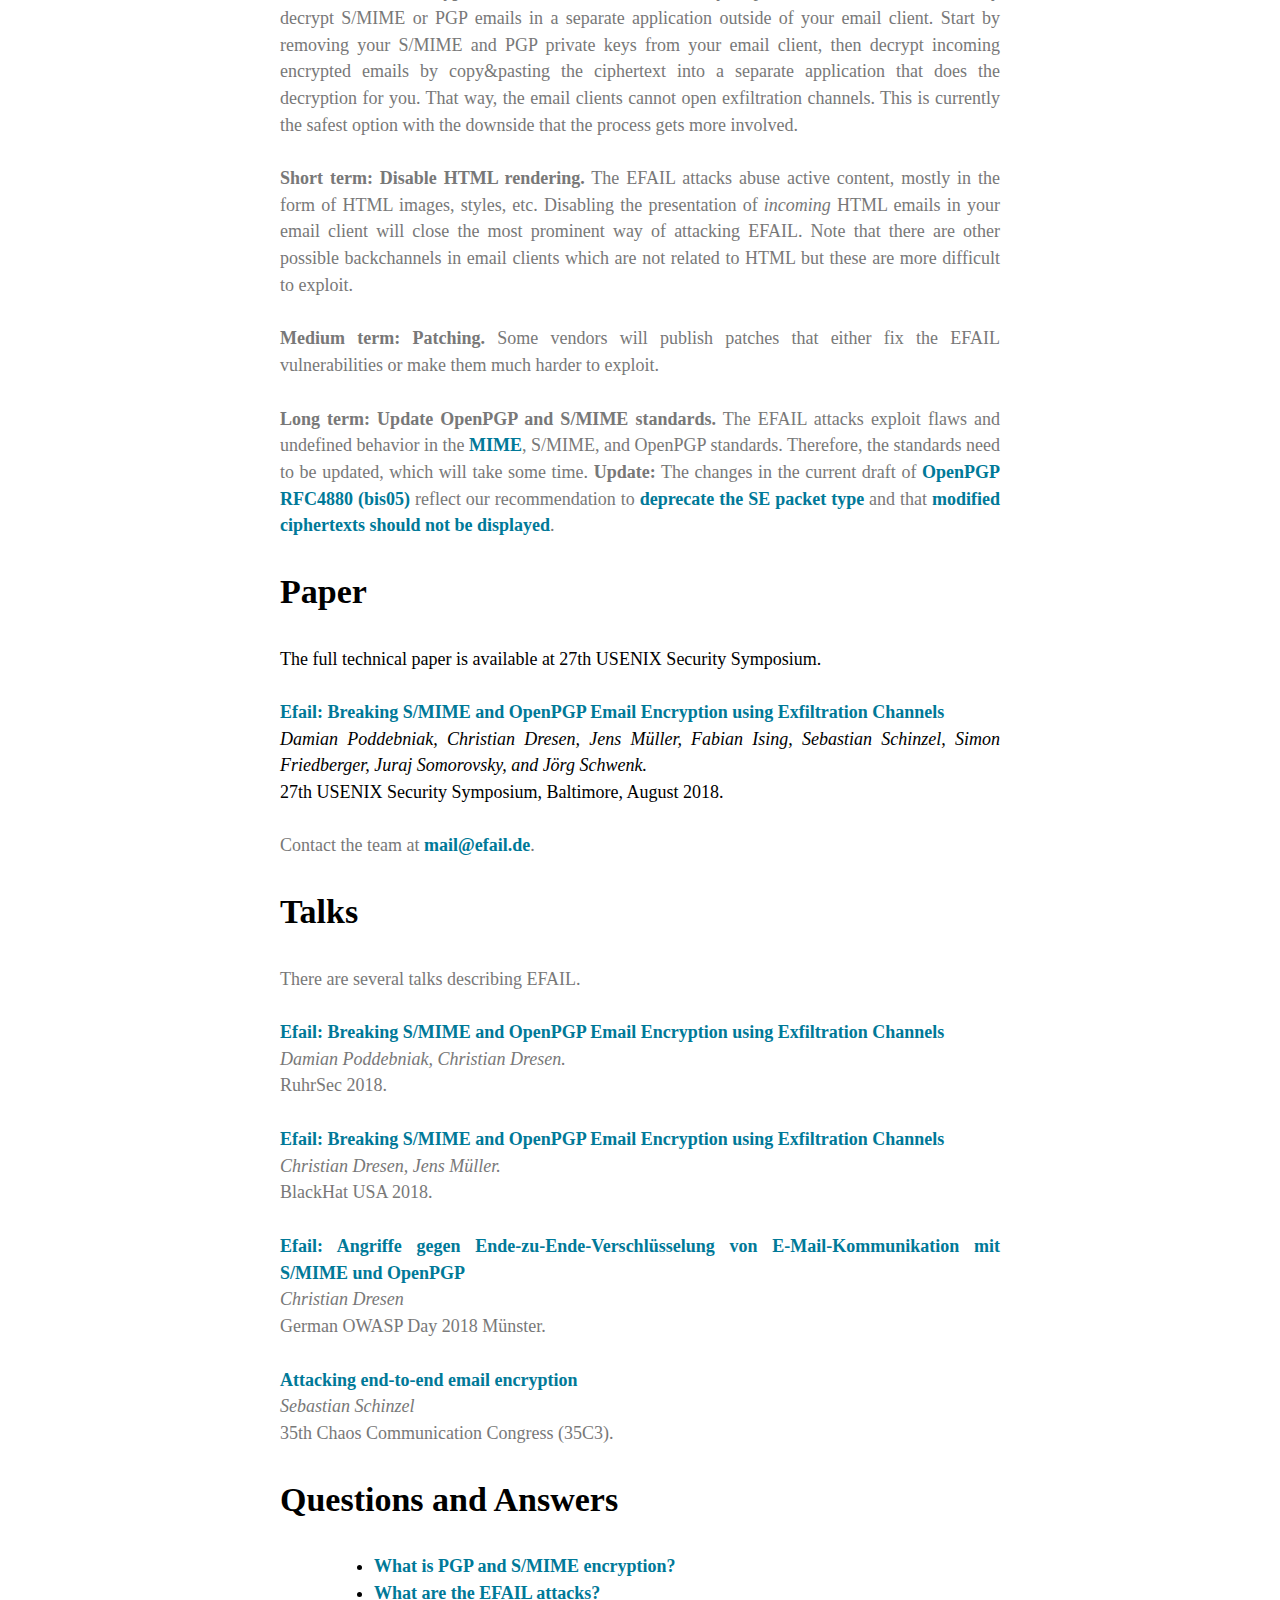
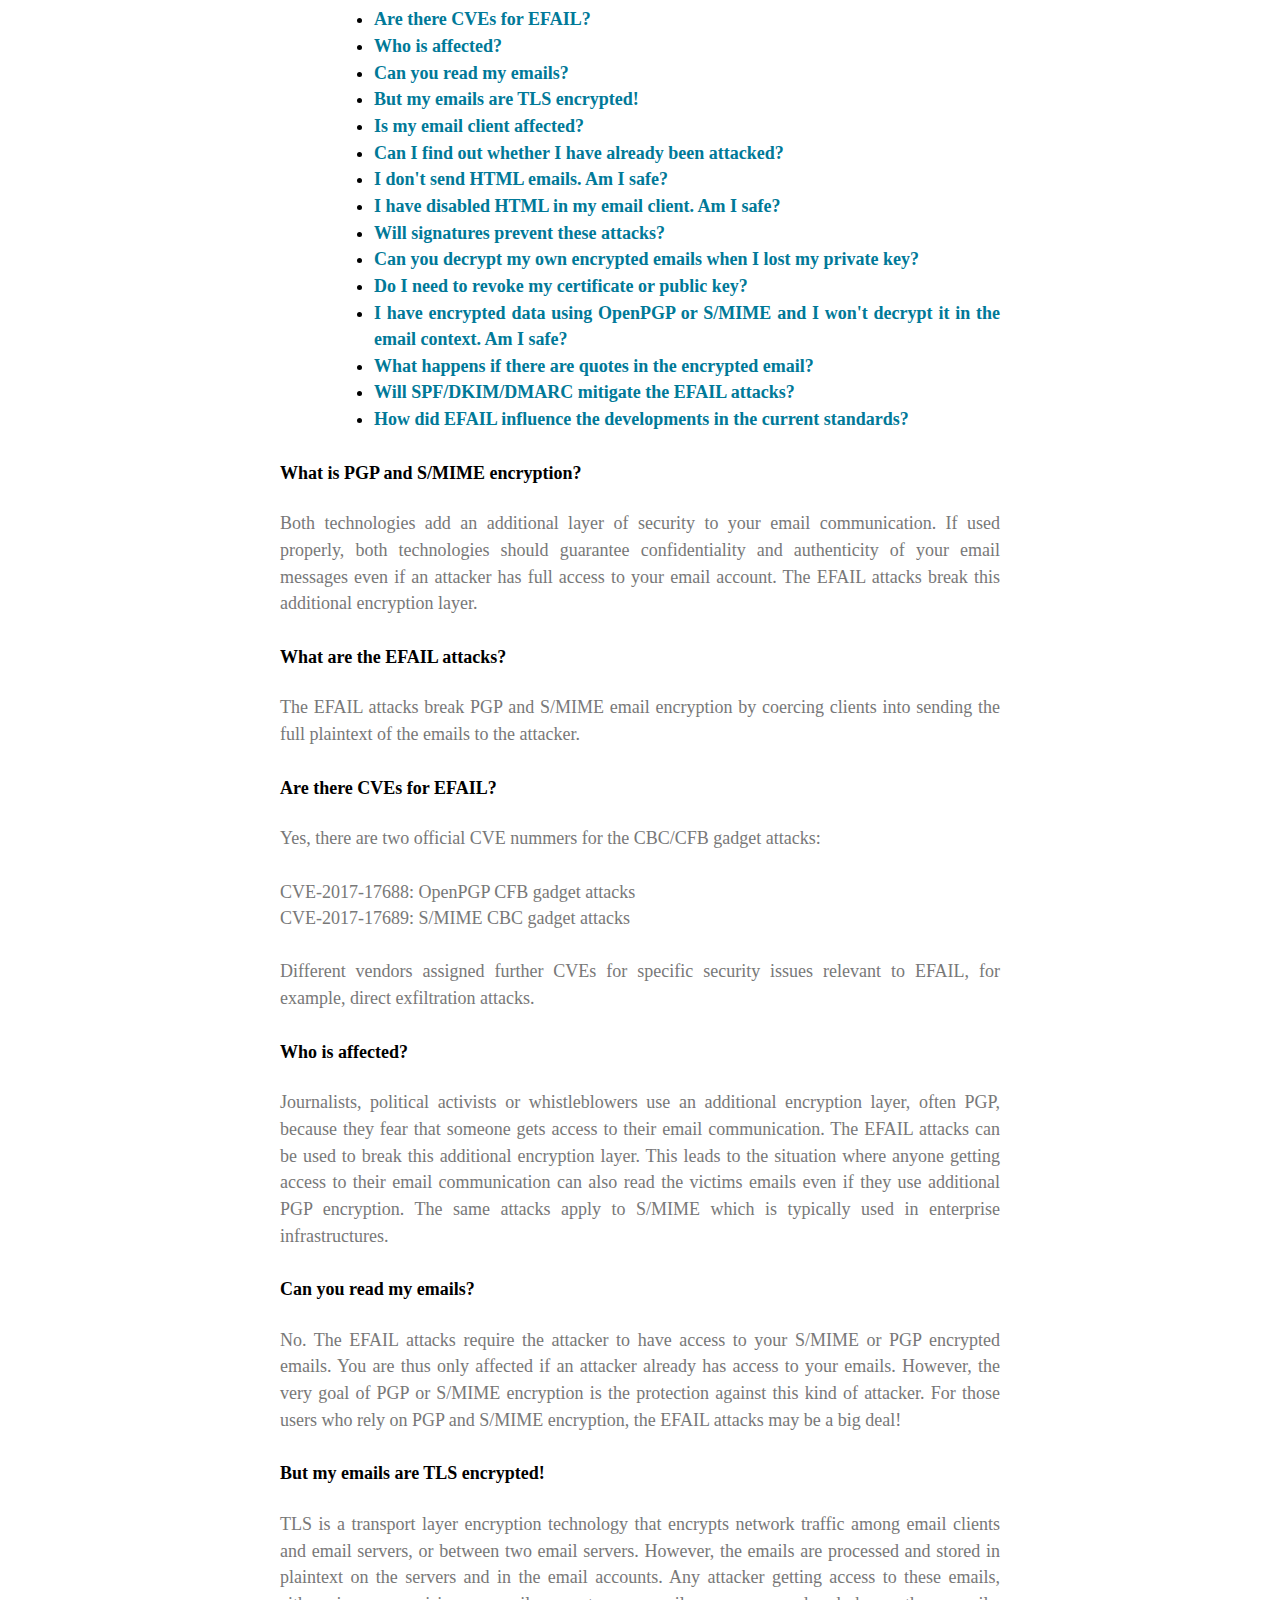
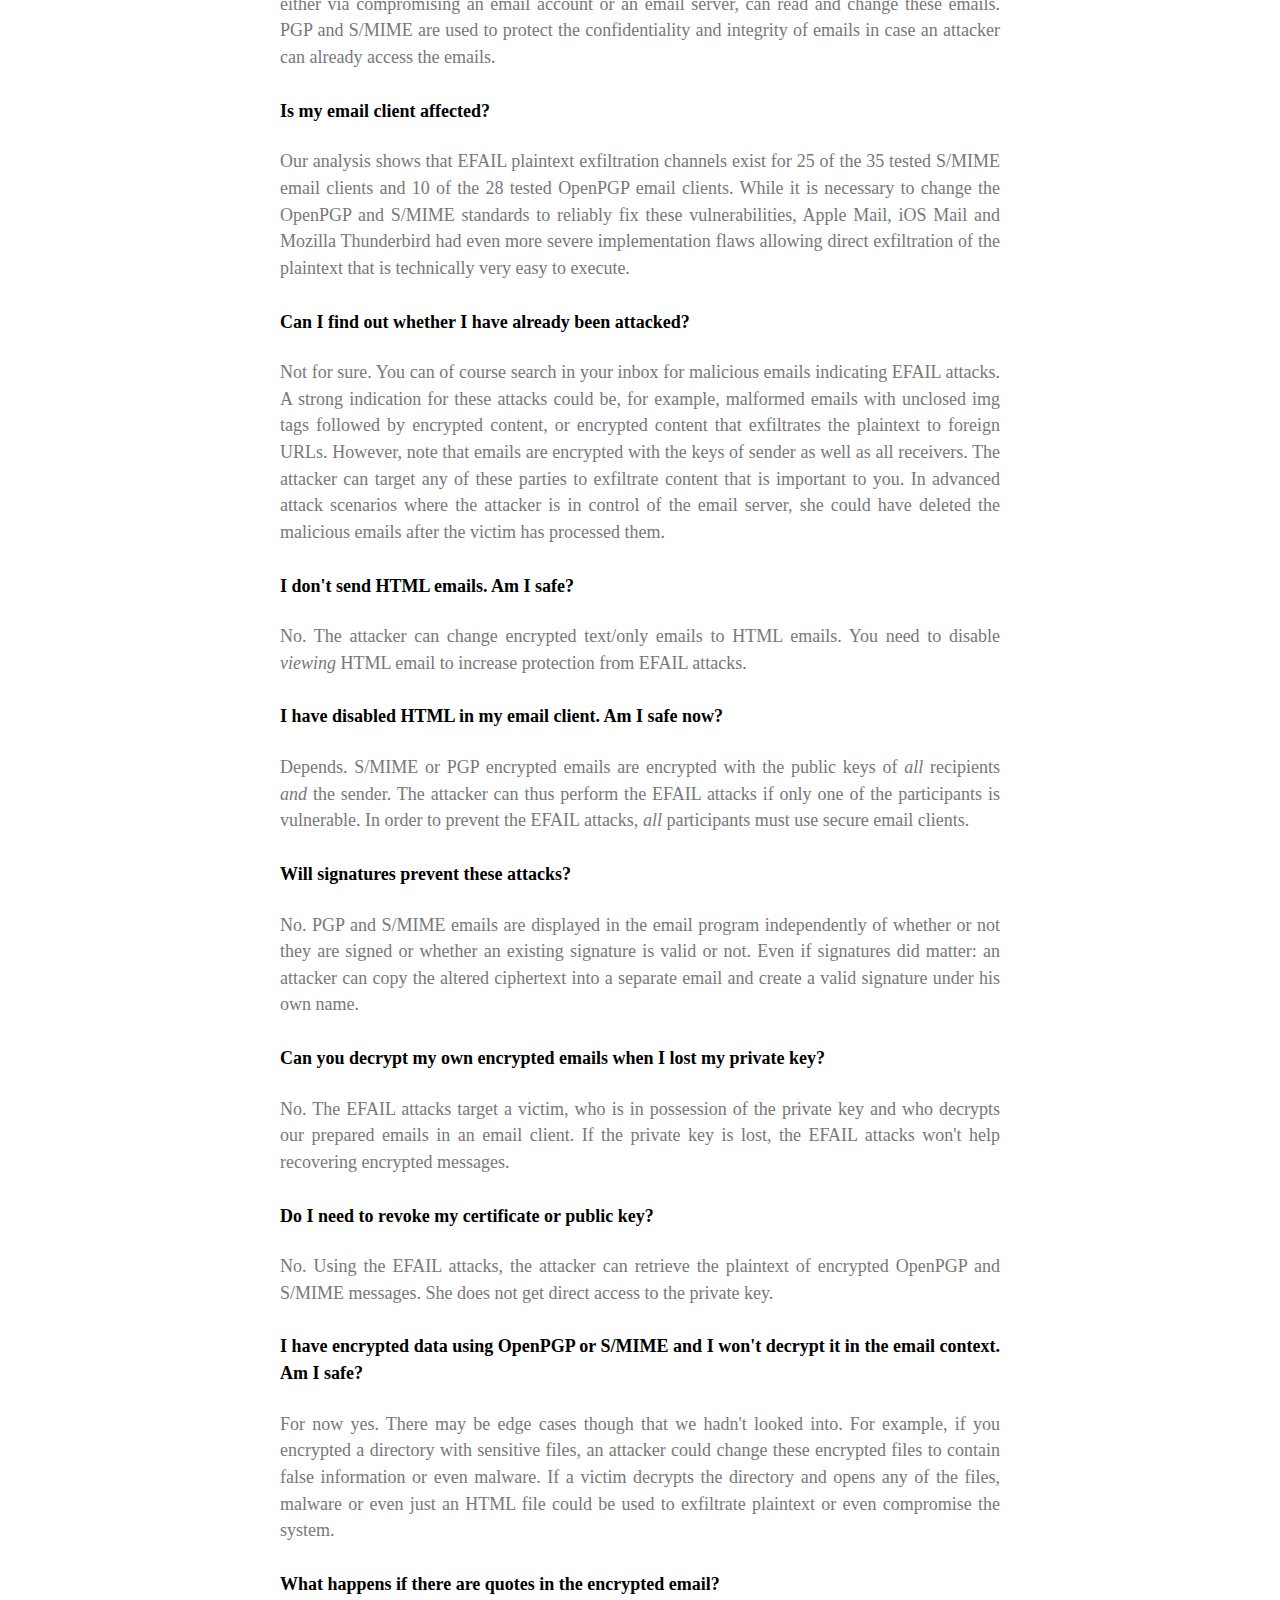
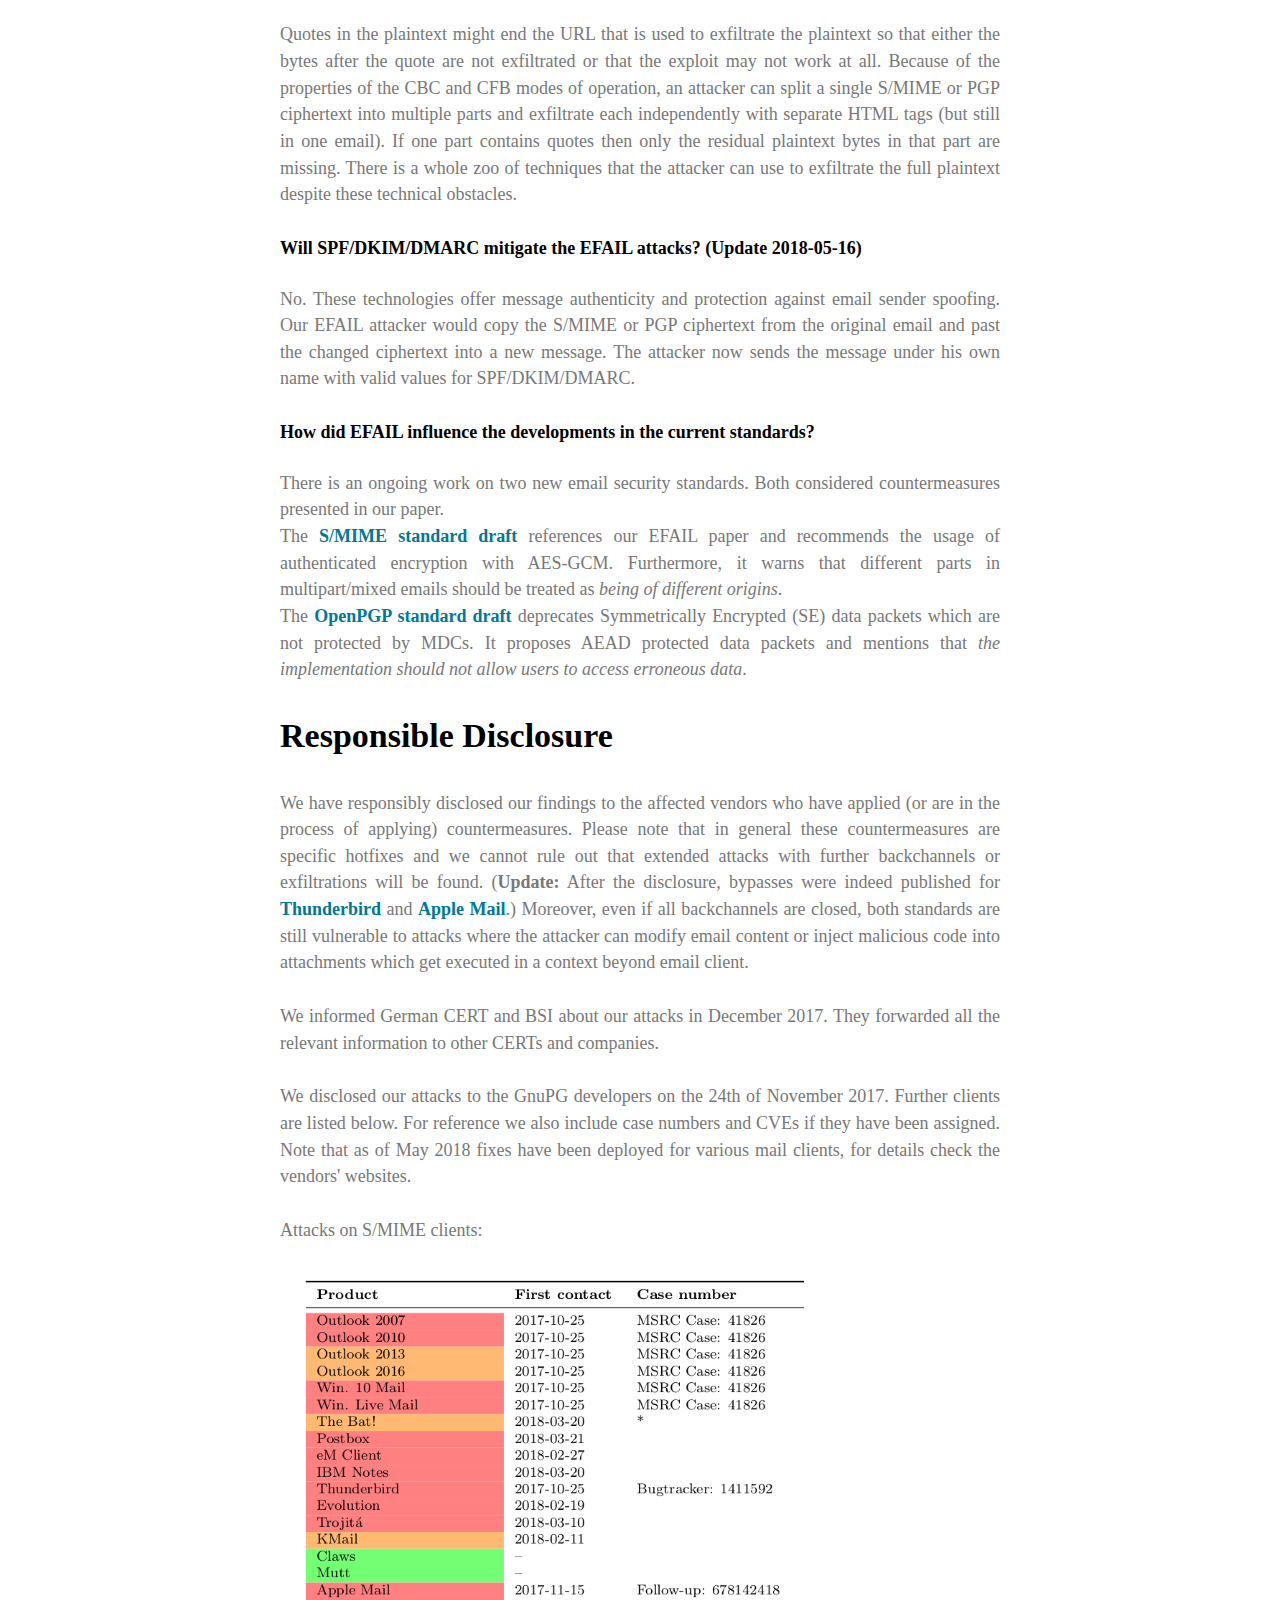
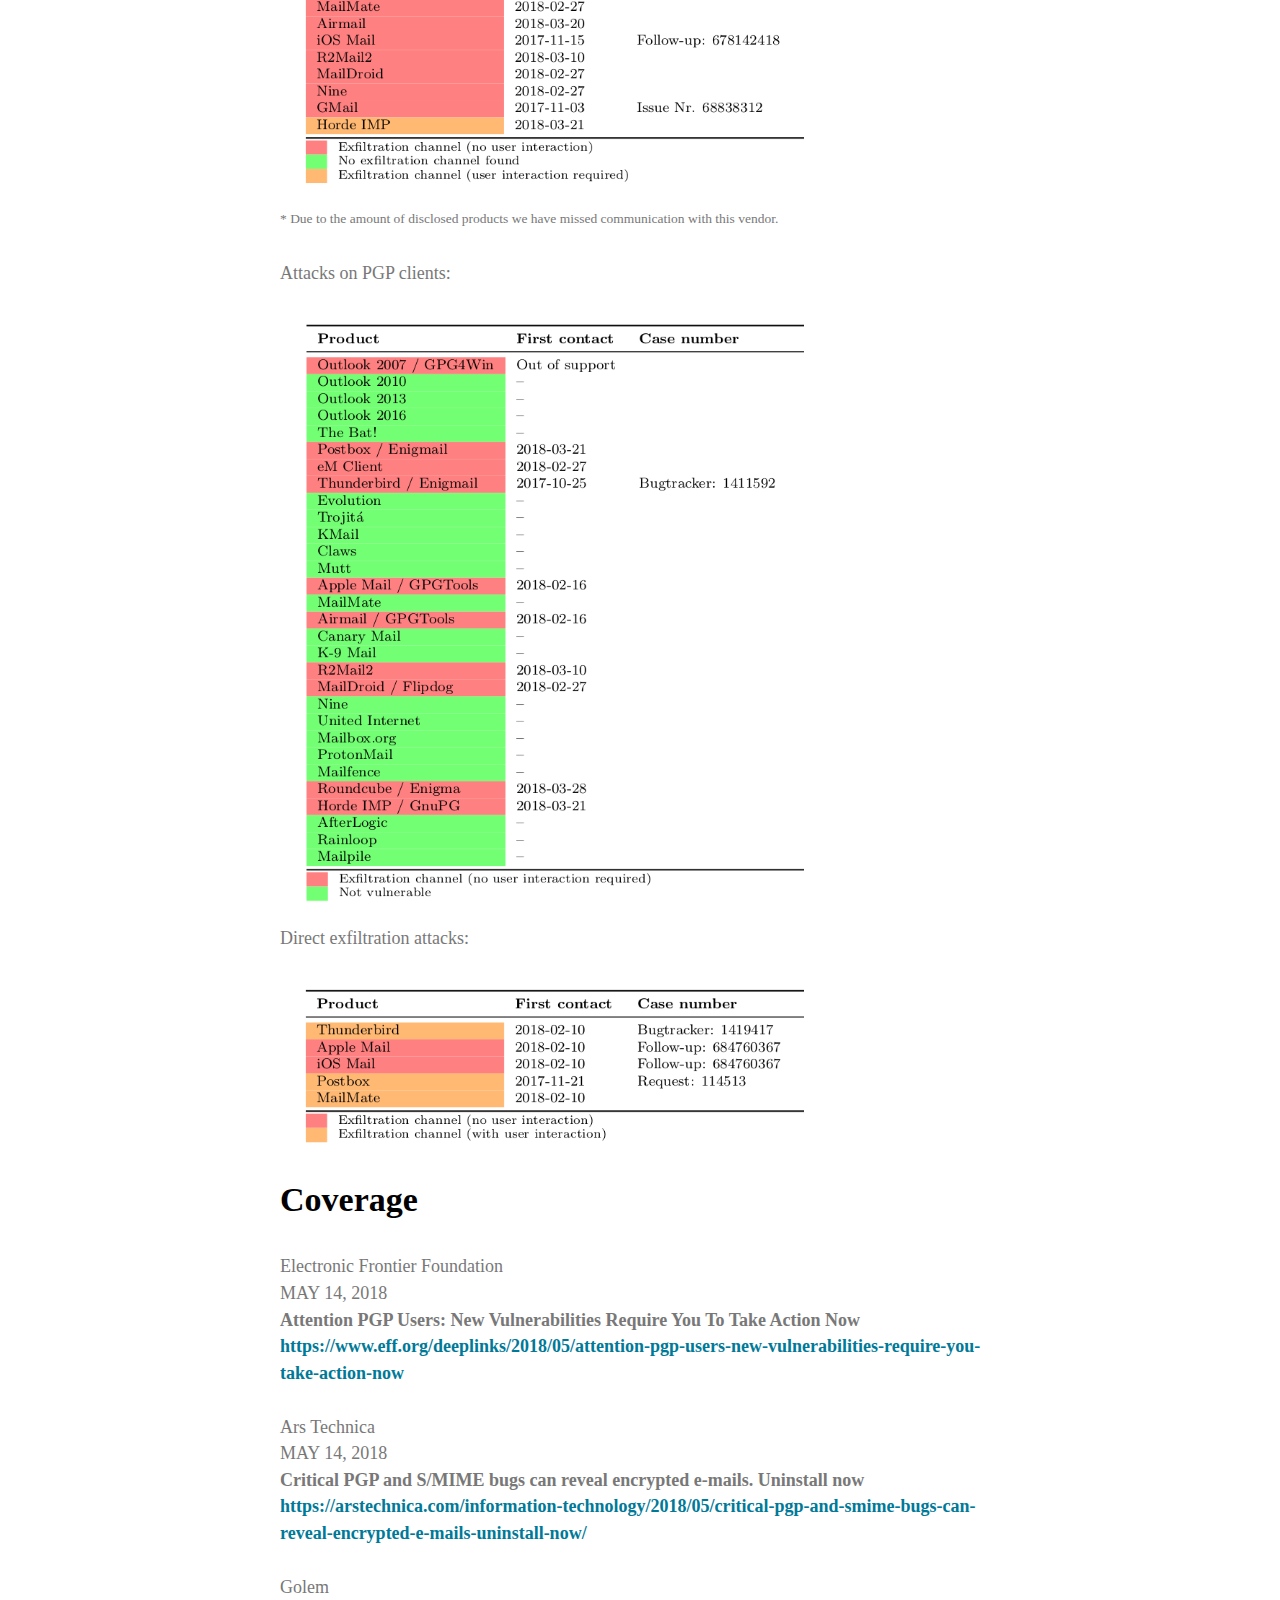
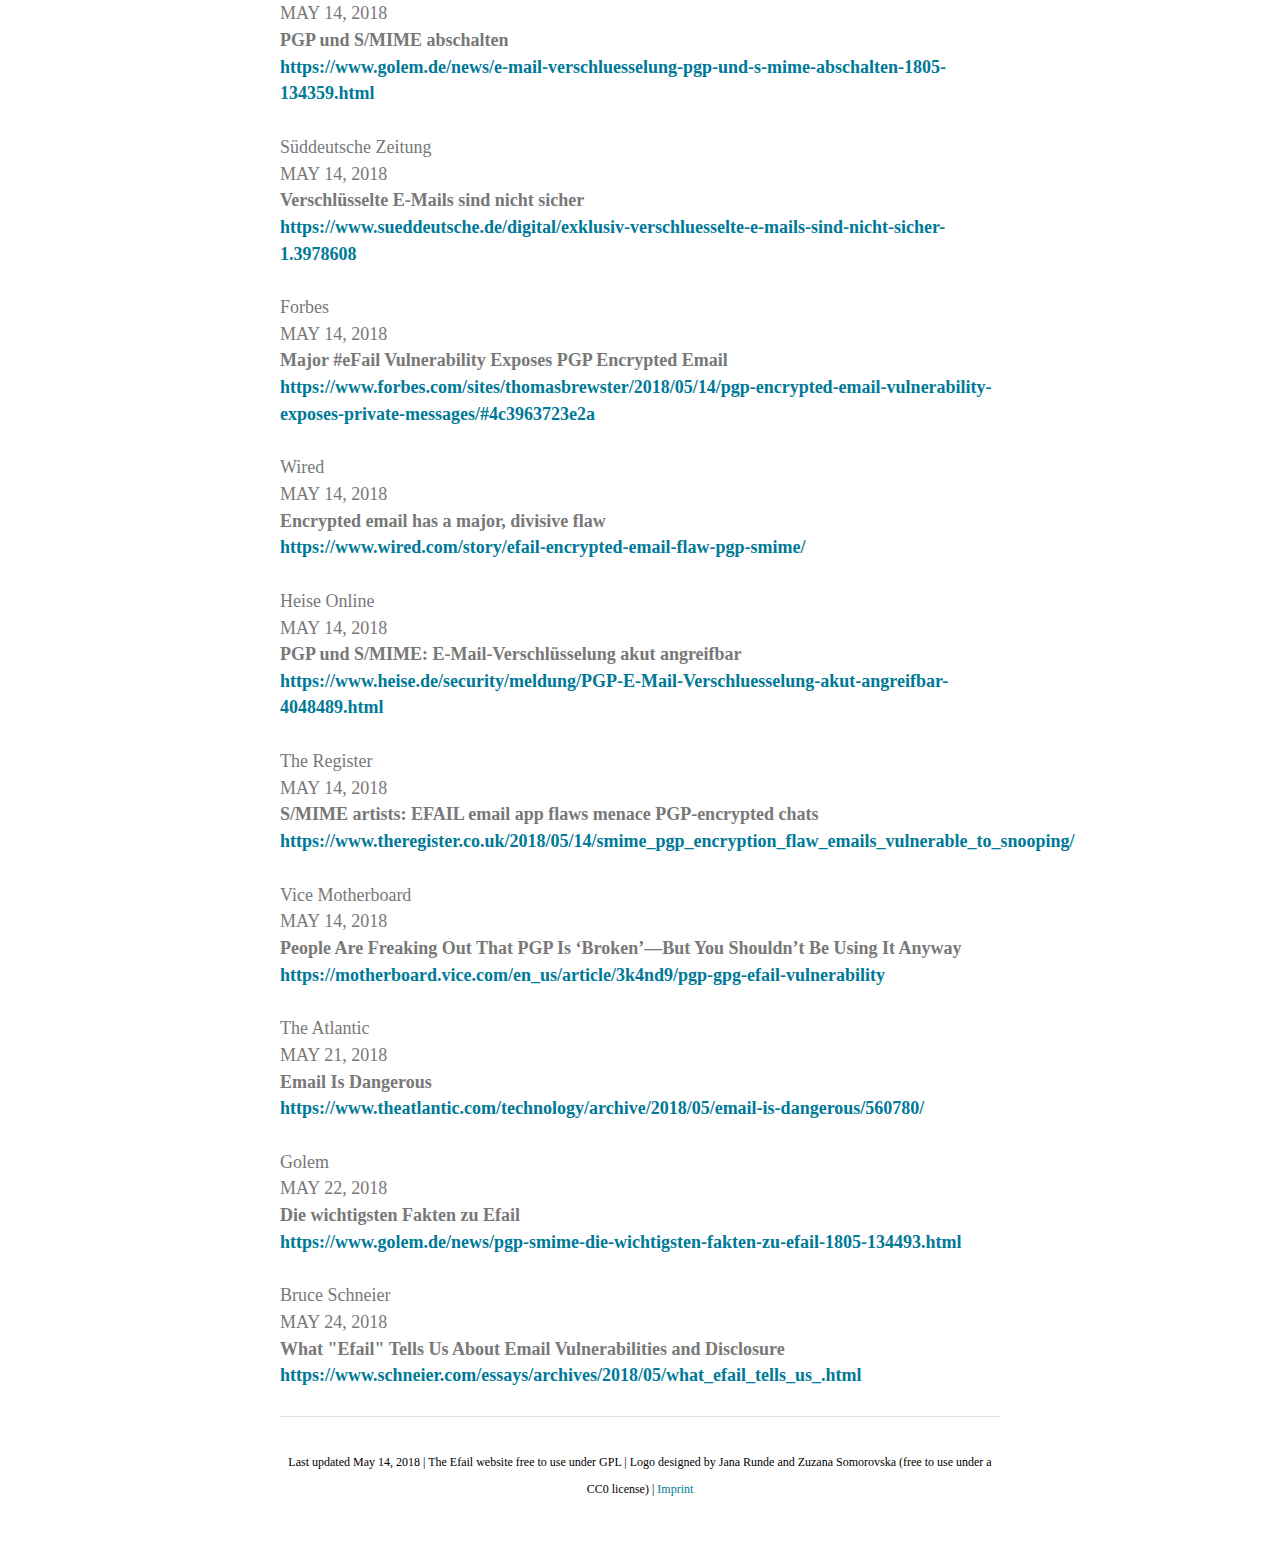
==== commit f6b1a255: "Add GOD talk and more links." ====
--- a/index.html
+++ b/index.html
@@ -103,7 +103,11 @@
                         <br/>
 			<i>Christian Dresen, Jens M&uuml;ller.</i><br/>
 			BlackHat USA 2018.</p>
-			<p><a href="https://www.youtube.com/watch?v=kKjtZy87iI0"><b>Attacking end-to-end email encryption</b></a>
+			<p><a href="https://www.youtube.com/watch?v=bsYck9SRsHA&list=PLCUxWIPmliVmG6fr0EiqnKqd27nYKNTuV"><b>Efail: Angriffe gegen Ende-zu-Ende-Verschlüsselung von E-Mail-Kommunikation mit S/MIME und OpenPGP</b></a>
+                        <br/>
+			<i>Christian Dresen</i><br/>
+			German OWASP Day 2018 M&uuml;nster.</p>
+       		 	<p><a href="https://www.youtube.com/watch?v=kKjtZy87iI0"><b>Attacking end-to-end email encryption</b></a>
                         <br/>
 			<i>Sebastian Schinzel</i><br/>
 			35th Chaos Communication Congress (35C3).</p>
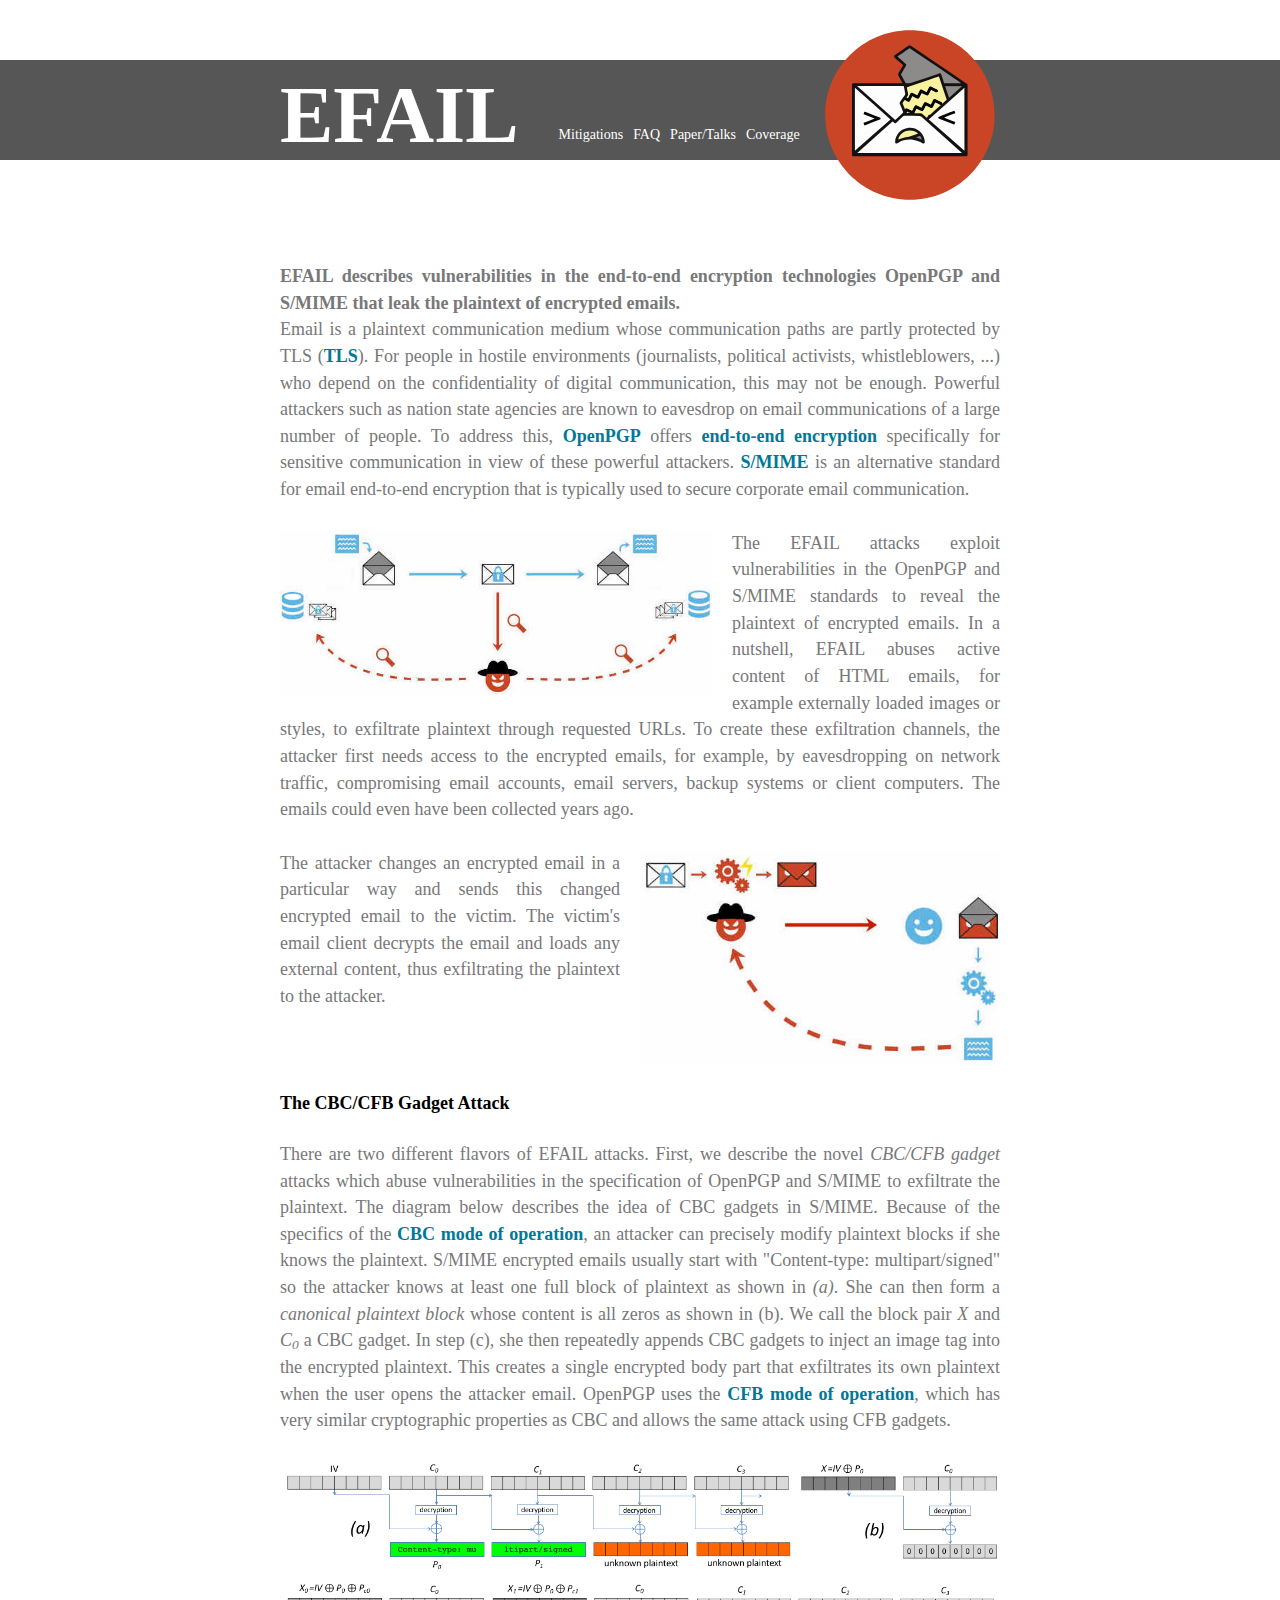
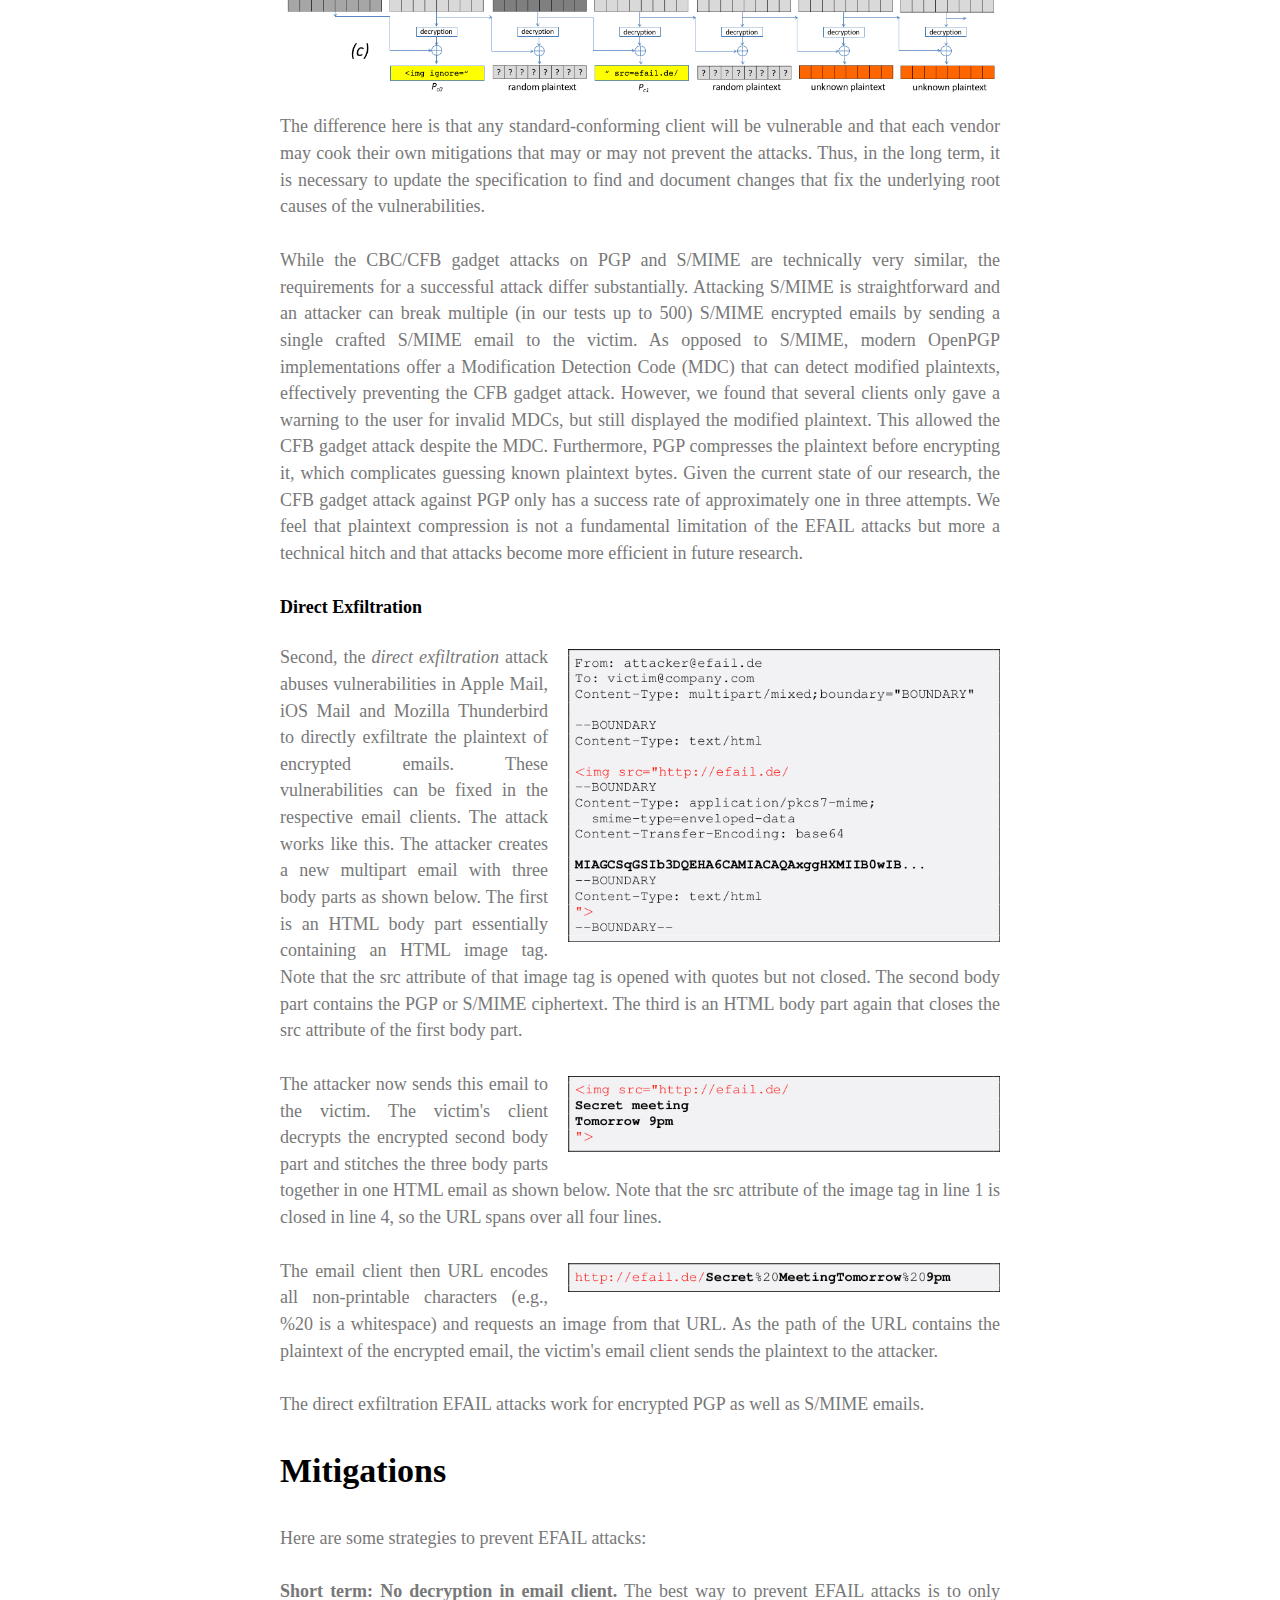
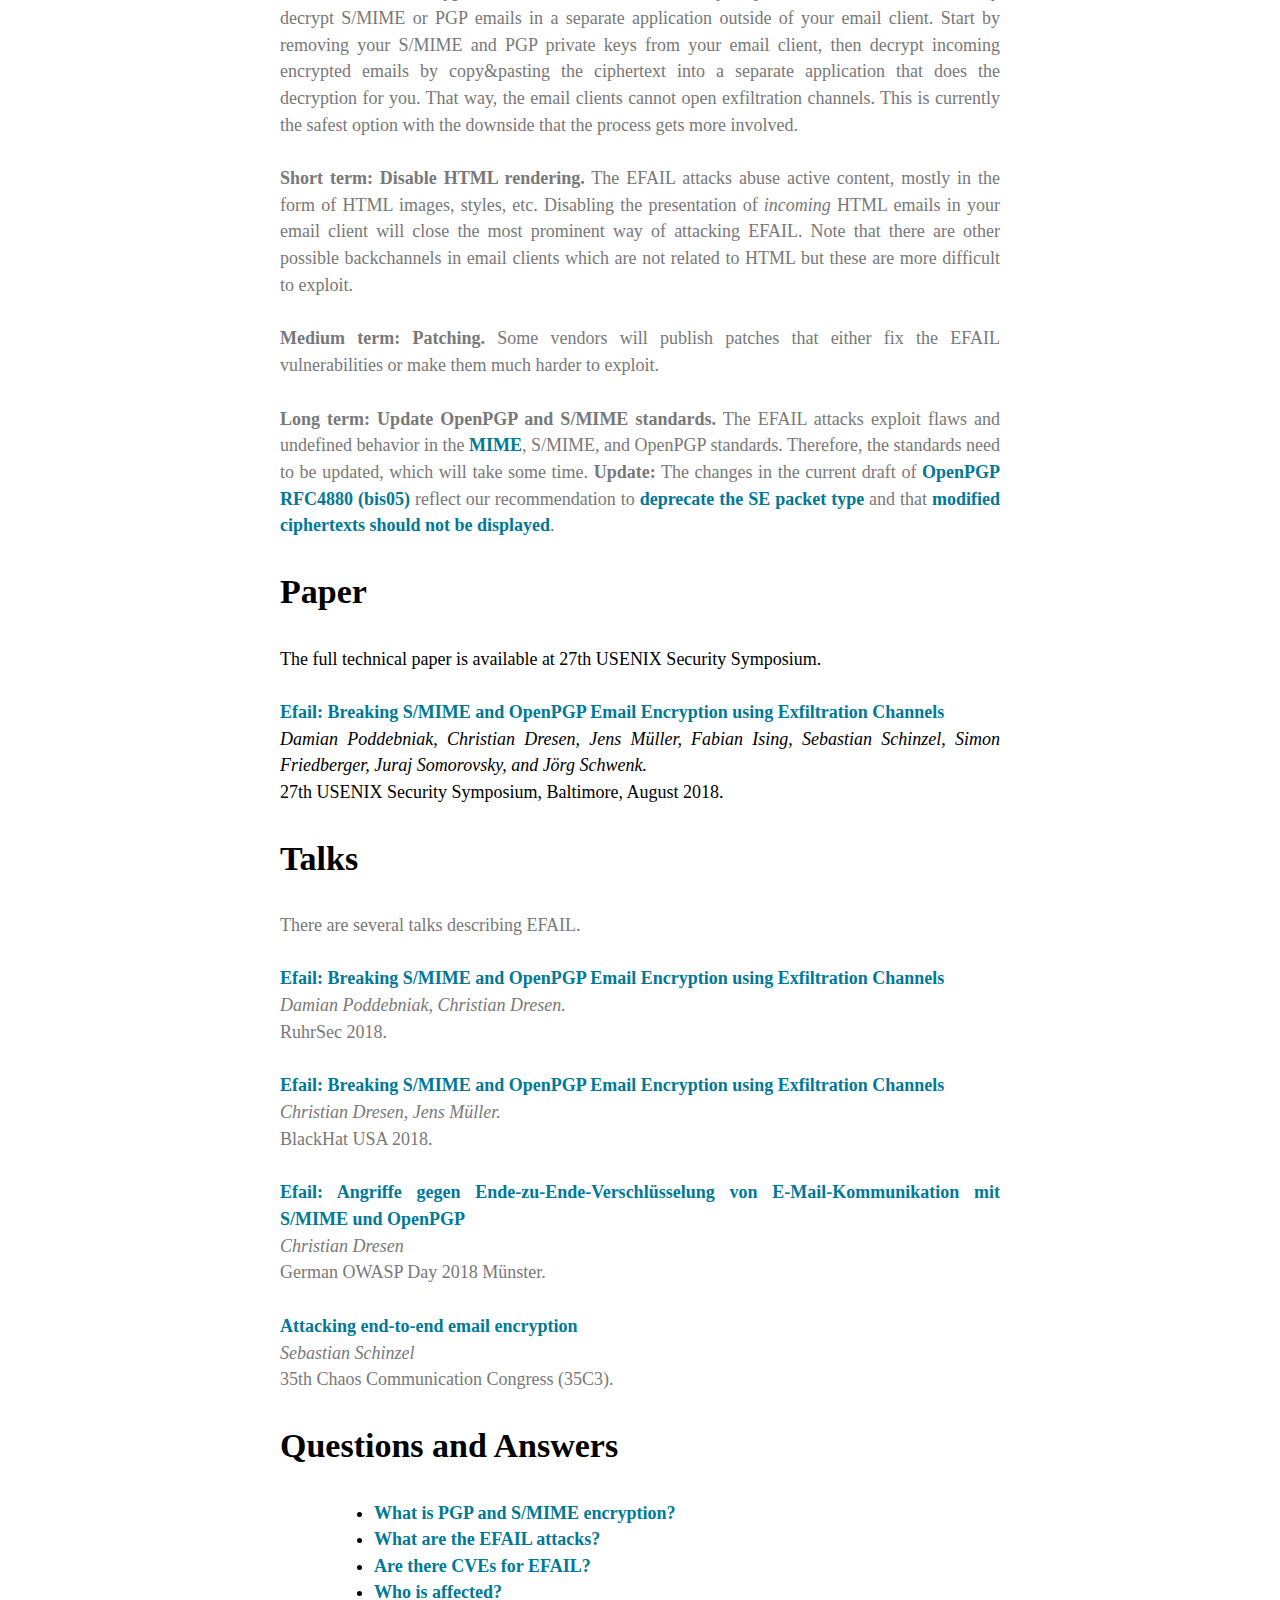
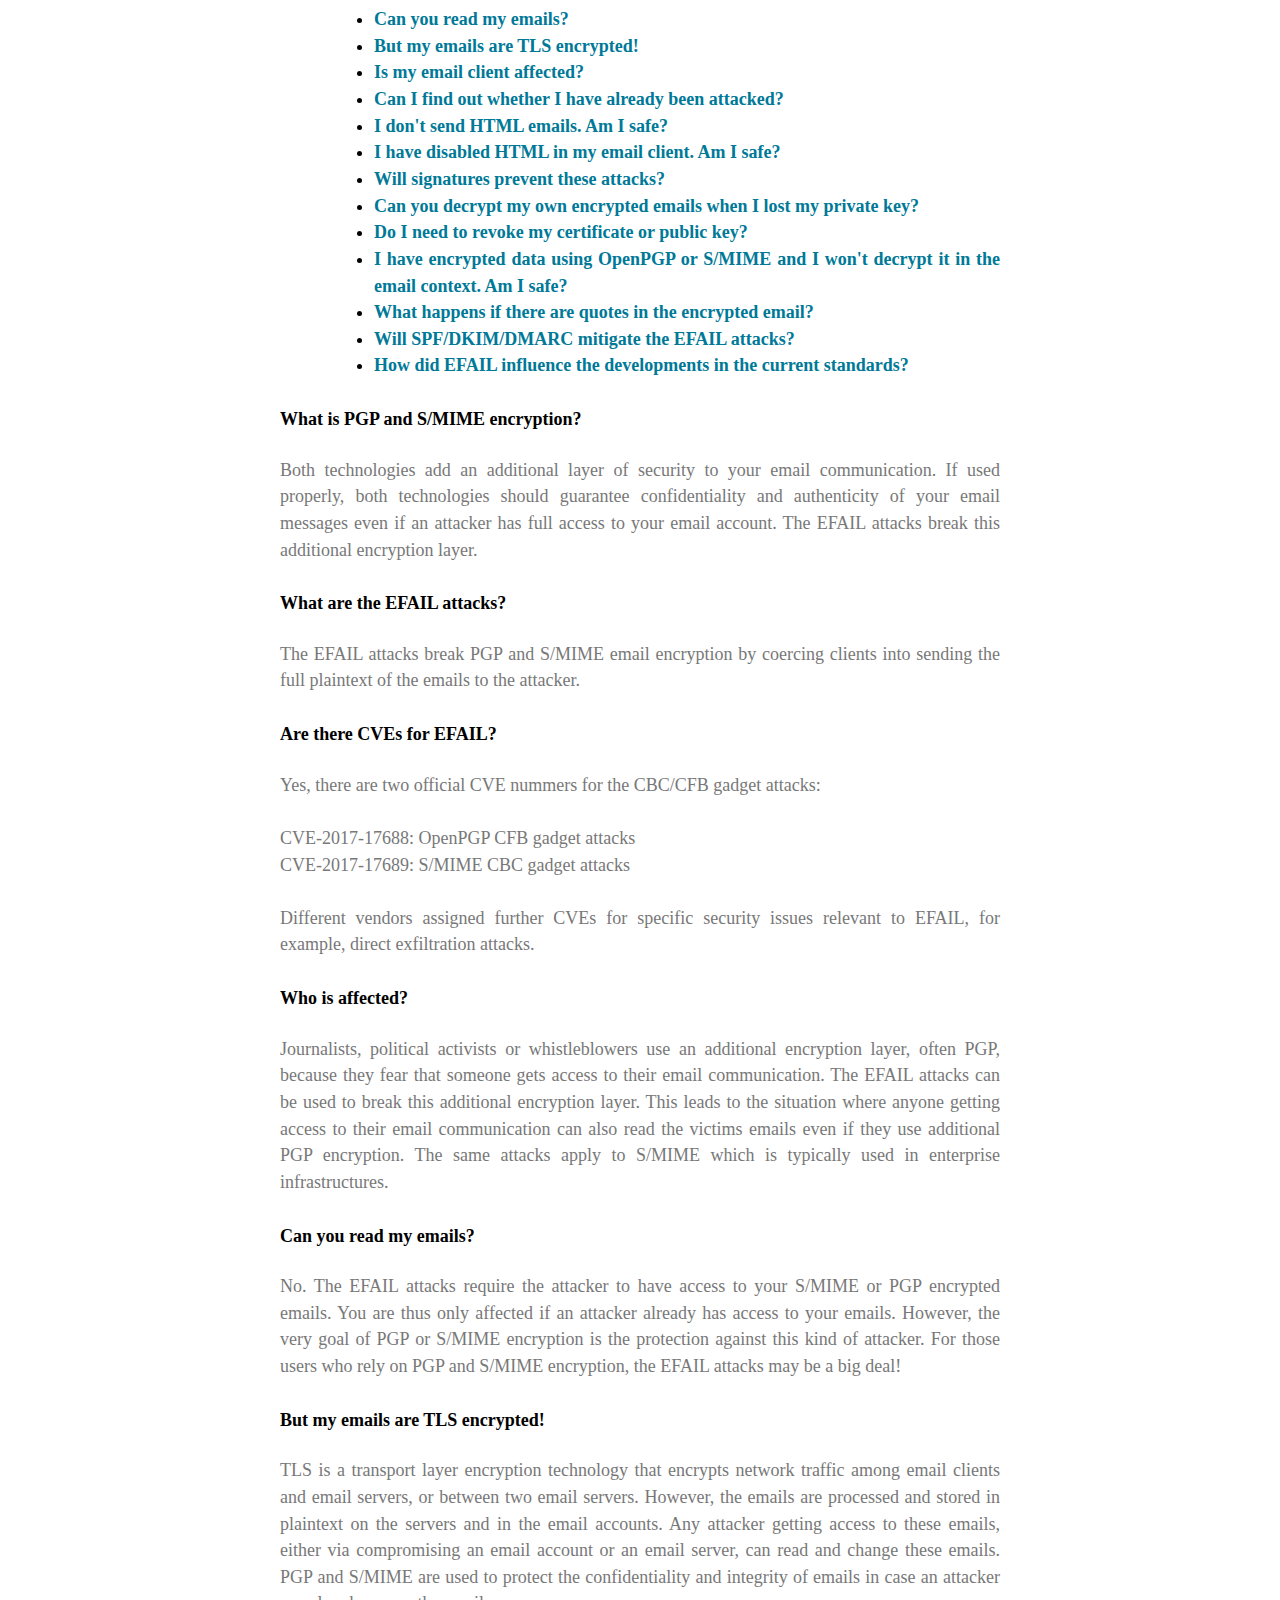
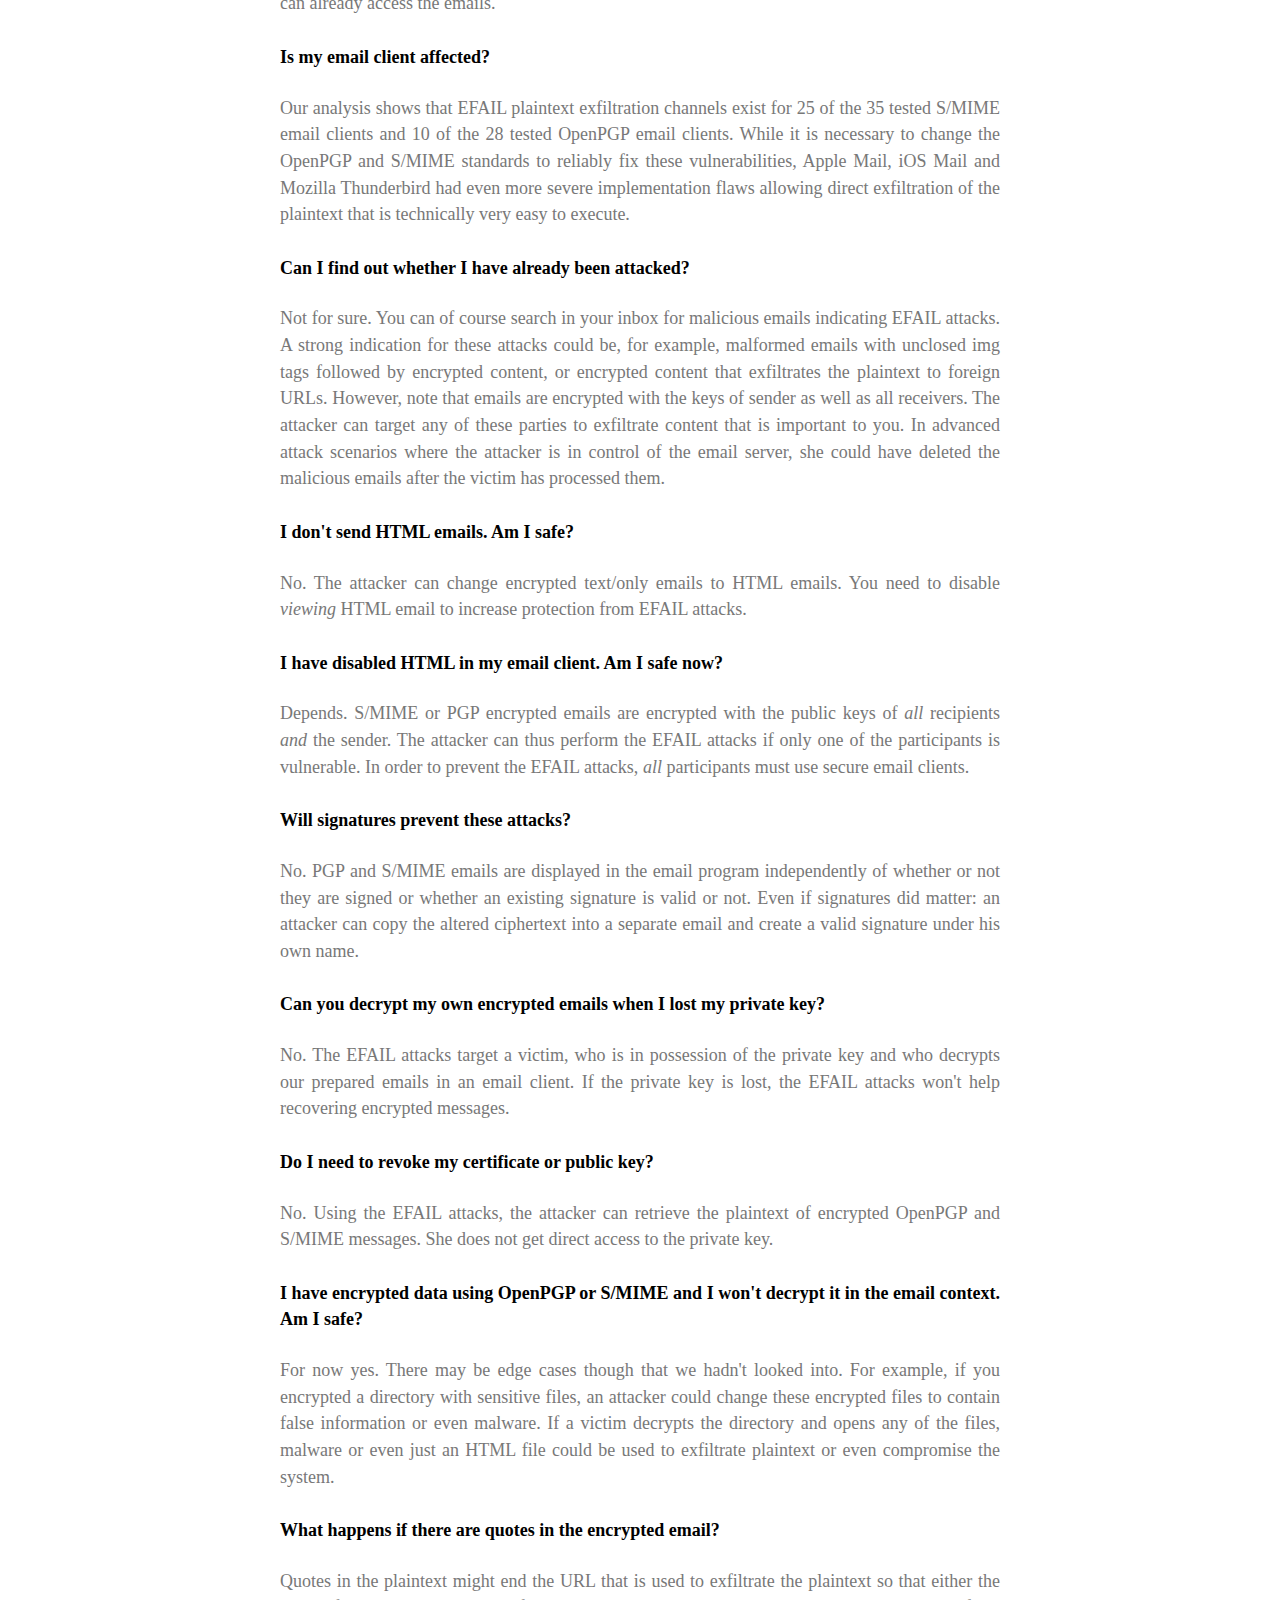
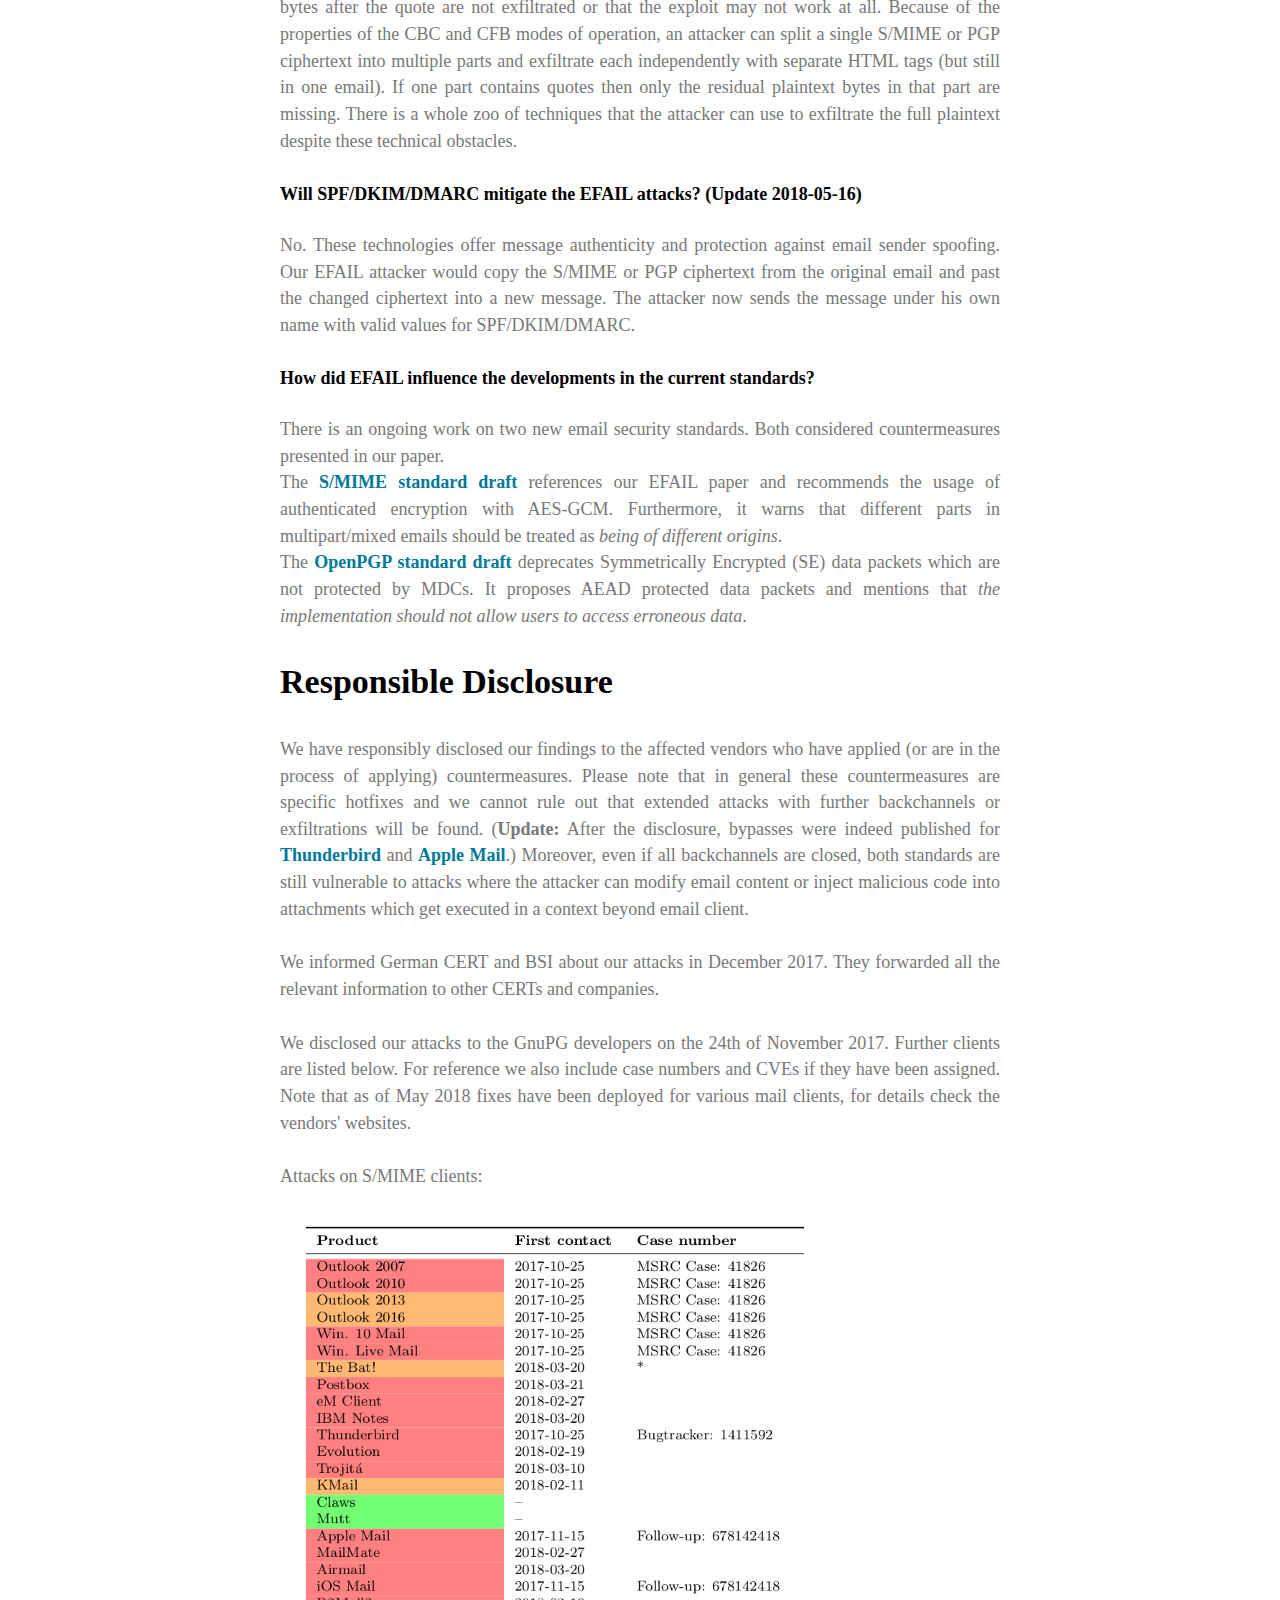
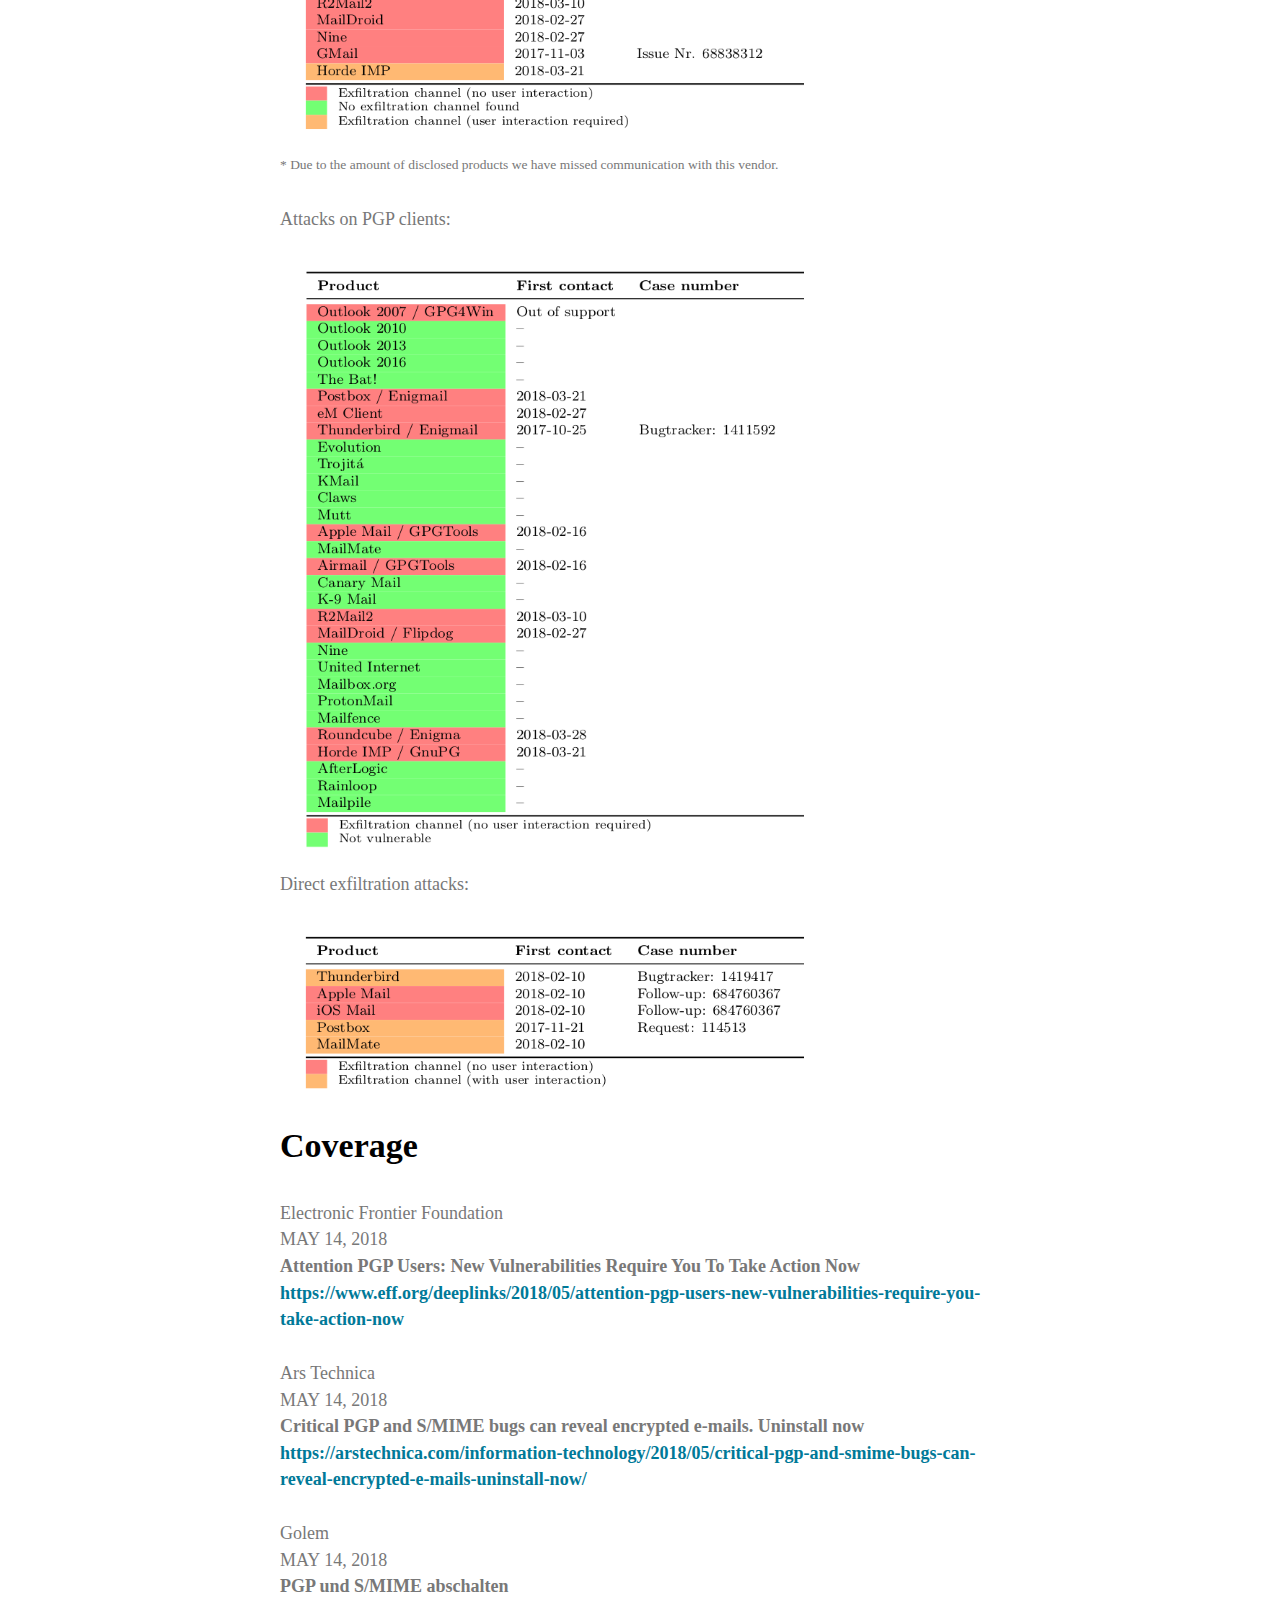
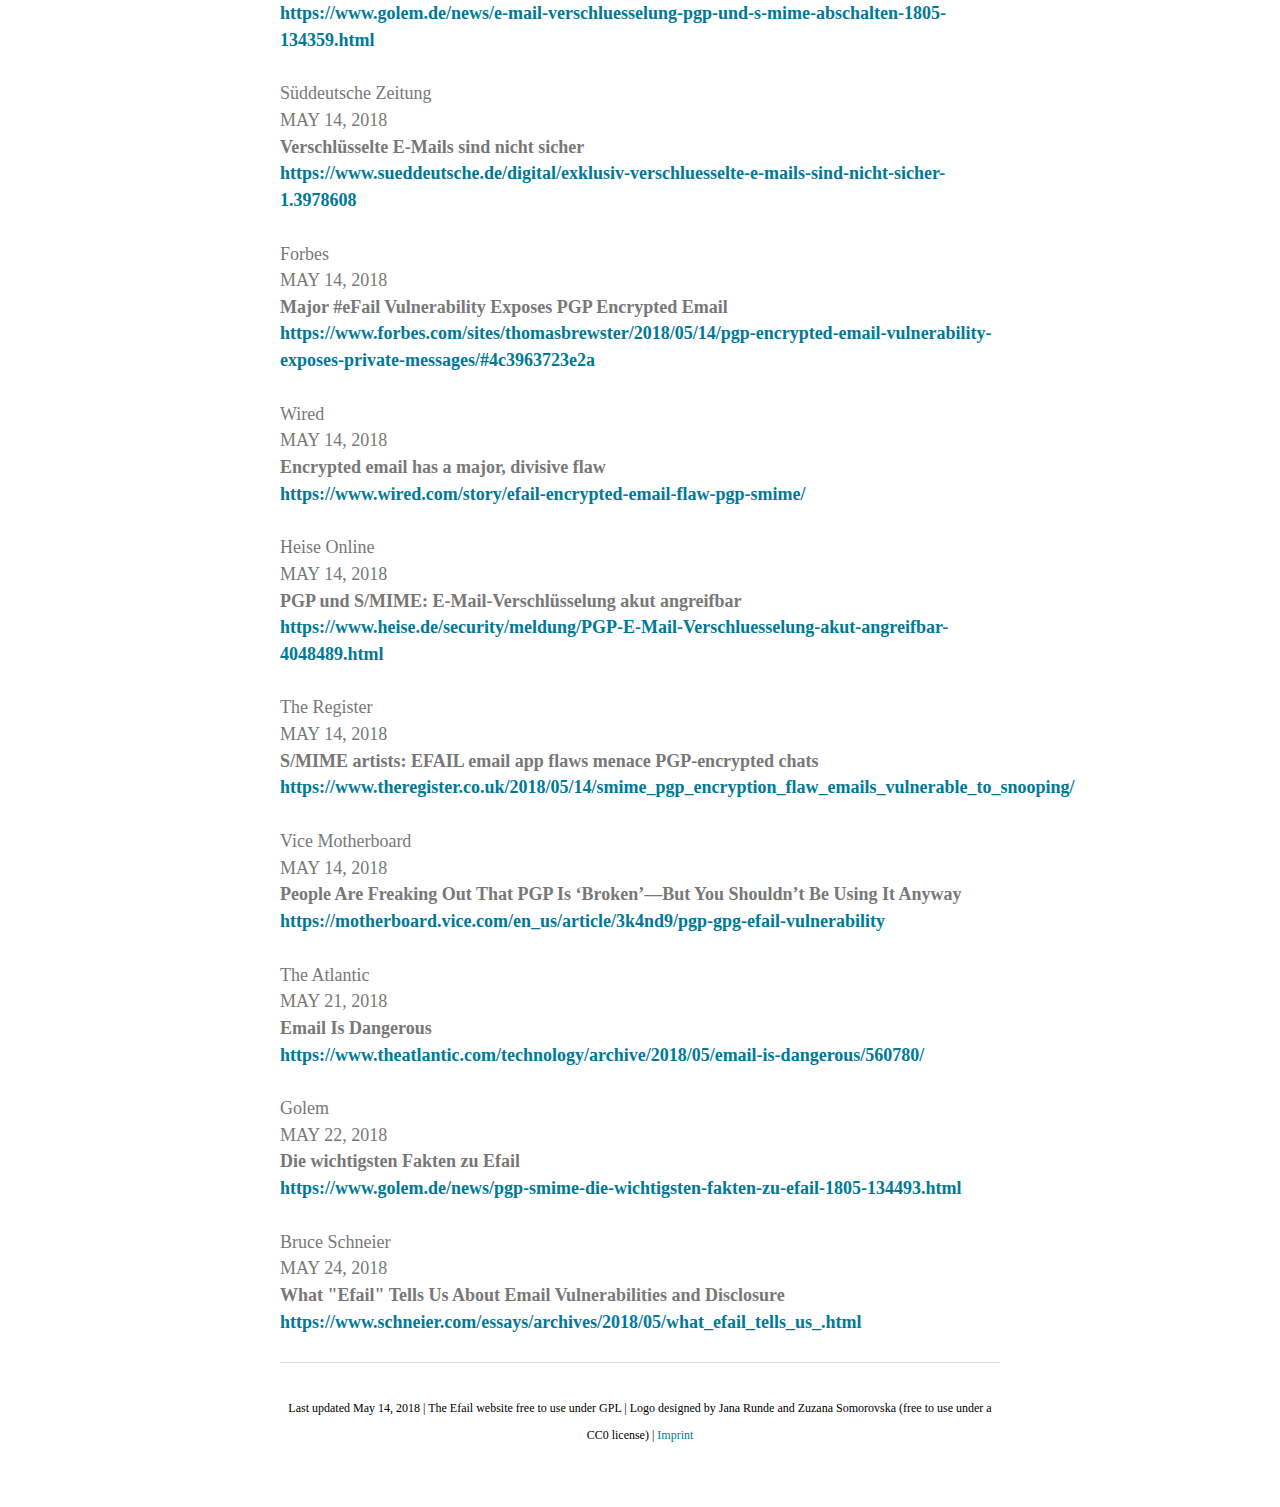
==== commit 01bc5fb5: "Remove contact email." ====
--- a/index.html
+++ b/index.html
@@ -89,8 +89,6 @@
                         <br/>
                         <i>Damian Poddebniak, Christian Dresen, Jens Müller, Fabian Ising, Sebastian Schinzel, Simon Friedberger, Juraj Somorovsky, and Jörg Schwenk.</i><br/>
                         27th USENIX Security Symposium, Baltimore, August 2018.</p>
-
-                        <p>Contact the team at <a href=mailto:mail@efail.de><b>mail@efail.de</b></a>.</p>
                     </section>
 		    <section>
                         <h2>Talks</h2>
